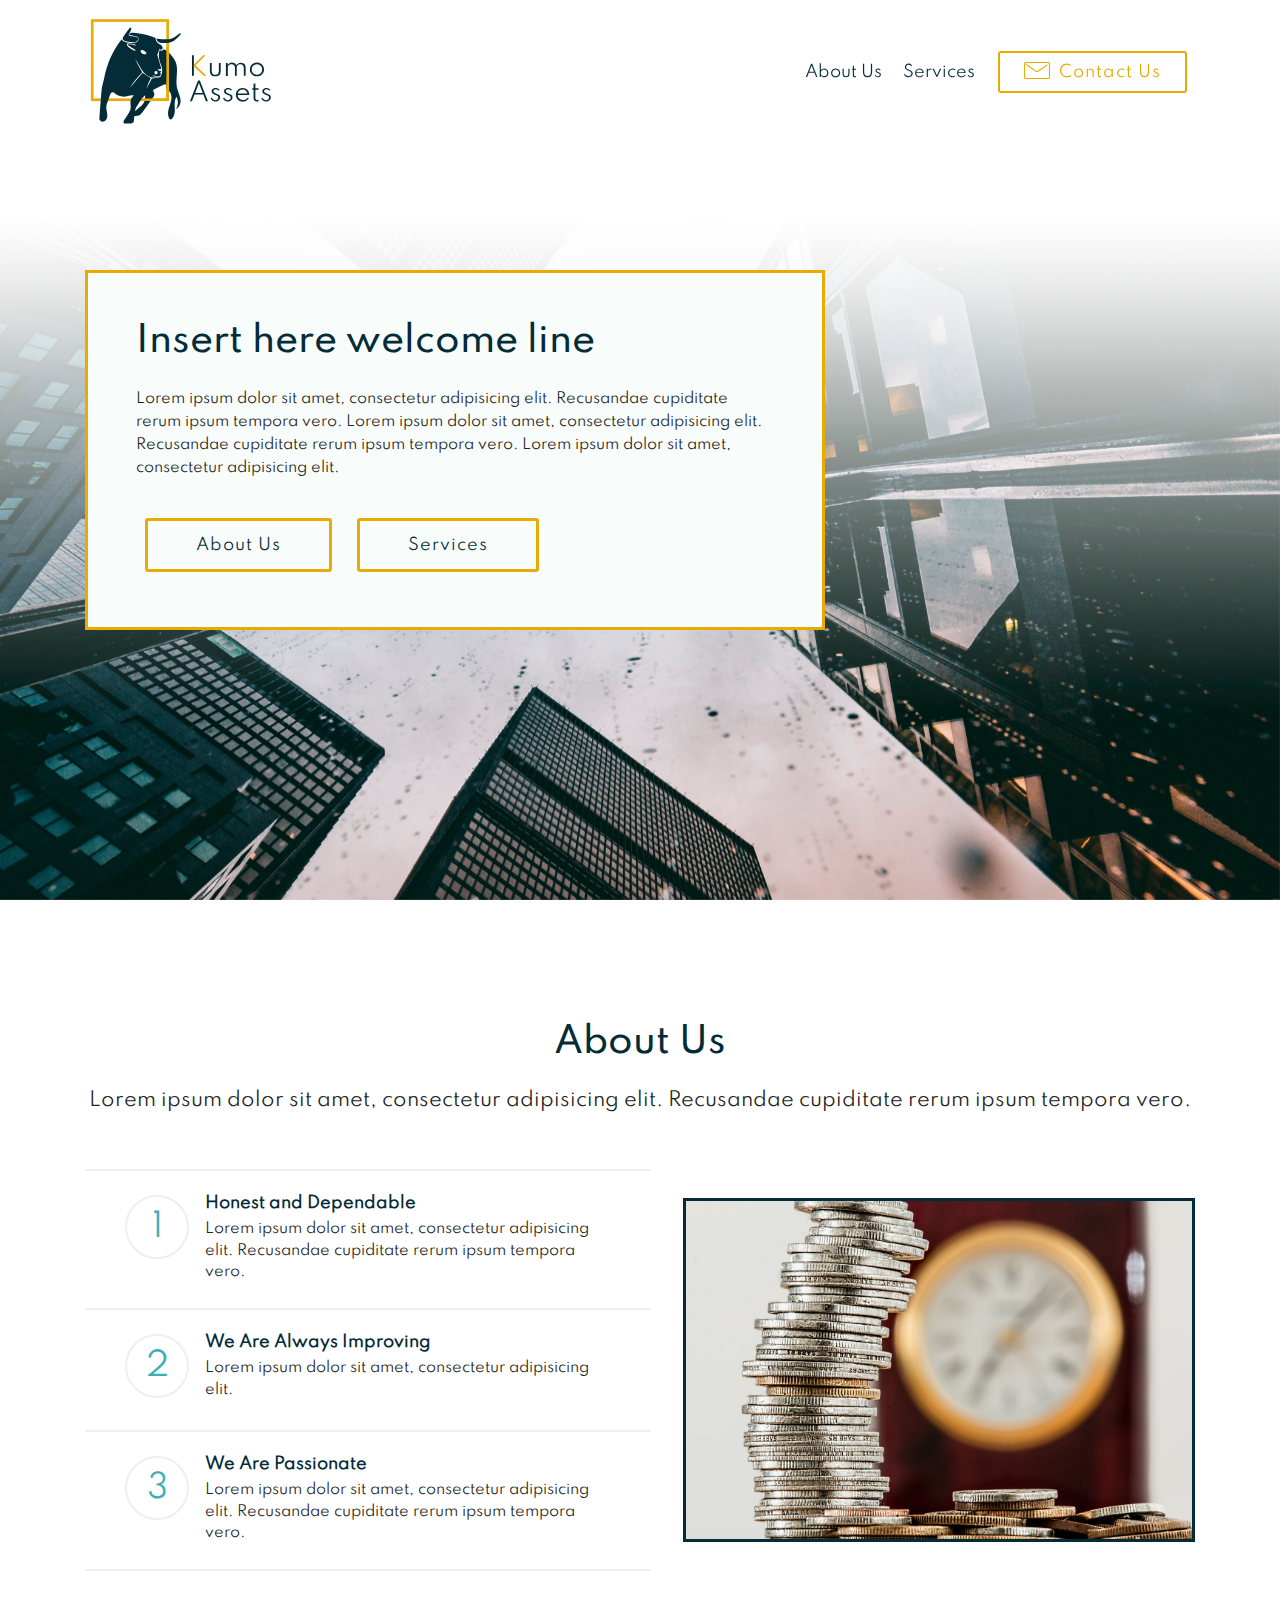
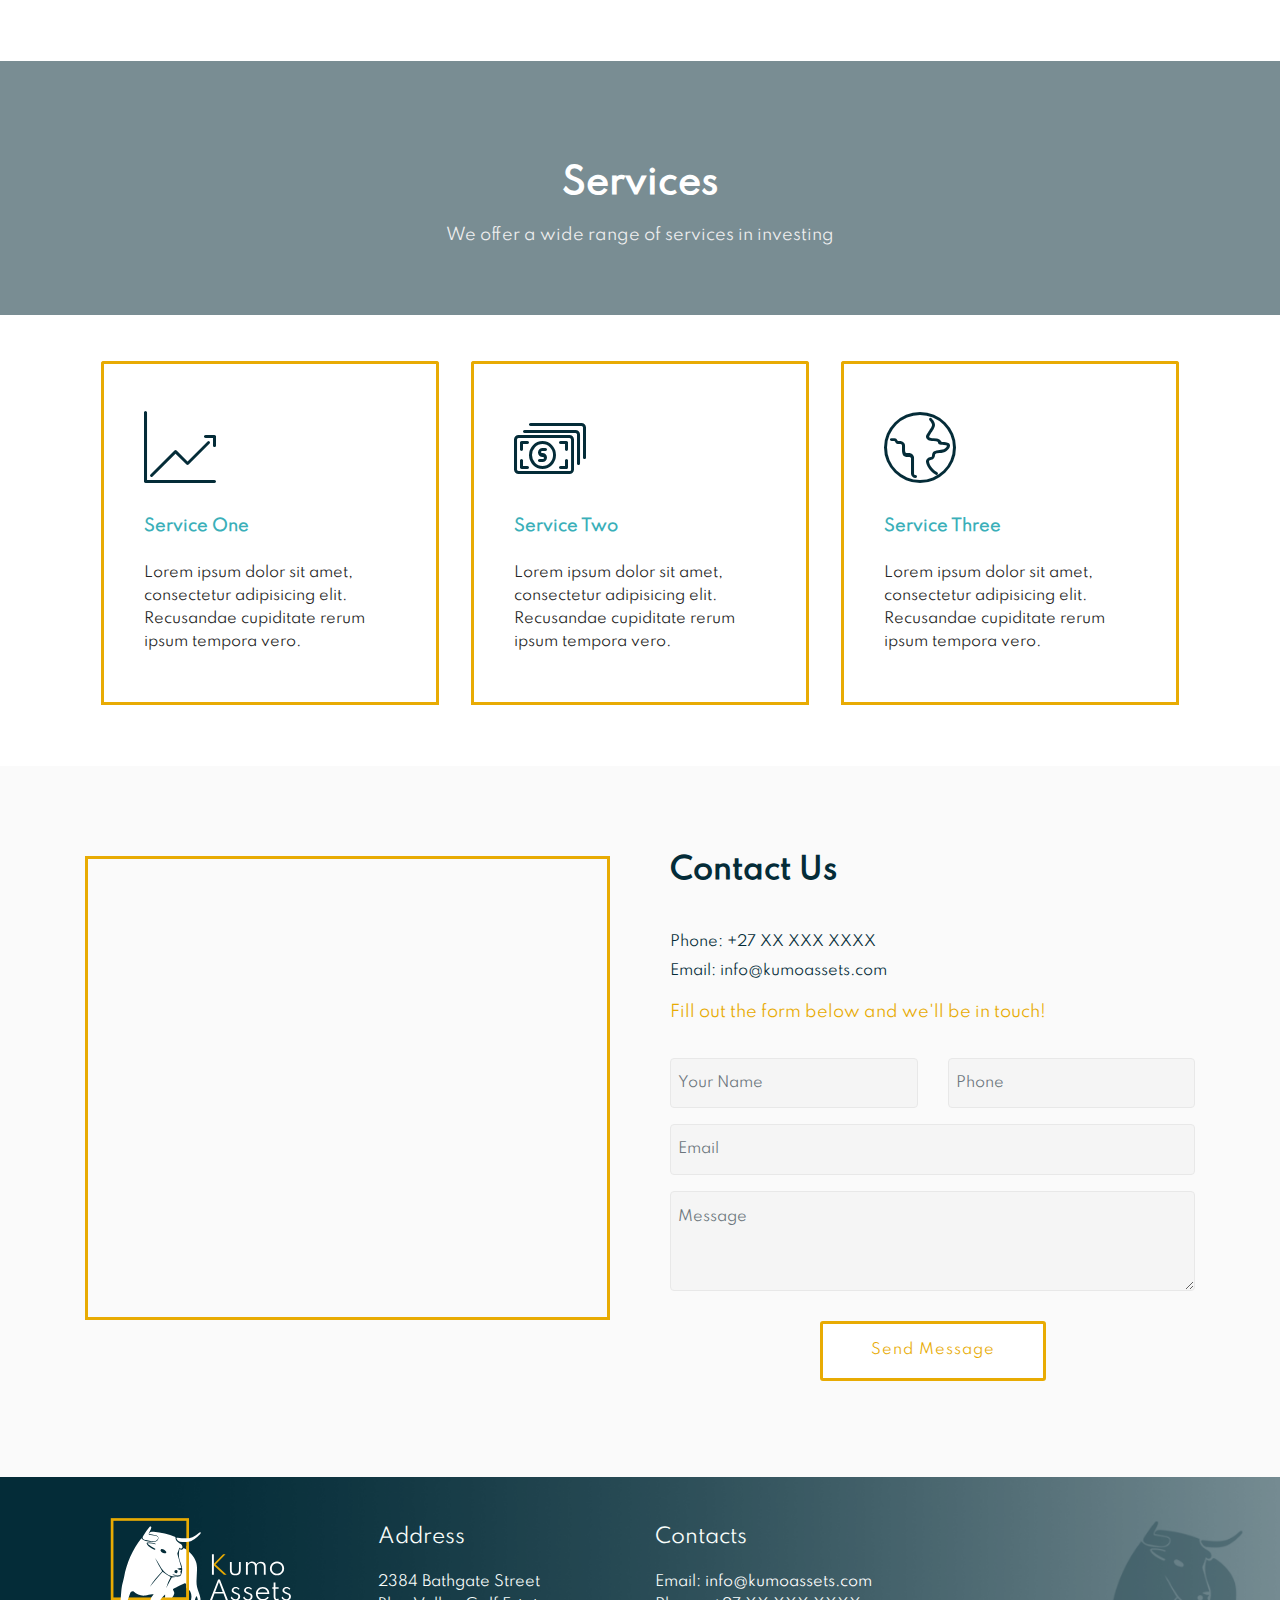
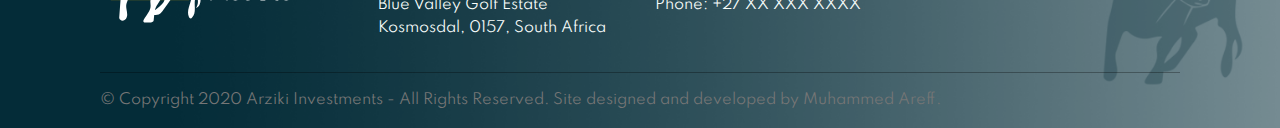
==== index.html @ 7ca24e14 "KUMO ASSETS INITIAL COMMIT" ====
<!DOCTYPE html>
<html  >
<head>
  <!-- Site made with Mobirise Website Builder v4.12.0, https://mobirise.com -->
  <meta charset="UTF-8">
  <meta http-equiv="X-UA-Compatible" content="IE=edge">
  <meta name="generator" content="Mobirise v4.12.0, mobirise.com">
  <meta name="viewport" content="width=device-width, initial-scale=1, minimum-scale=1">
  <link rel="shortcut icon" href="assets/images/shape-8-2.svg" type="image/x-icon">
  <meta name="description" content="Kumo Assets">
  
  <title>Kumo Assets</title>
  <link rel="stylesheet" href="assets/web/assets/mobirise-icons/mobirise-icons.css">
  <link rel="stylesheet" href="assets/bootstrap/css/bootstrap.min.css">
  <link rel="stylesheet" href="assets/bootstrap/css/bootstrap-grid.min.css">
  <link rel="stylesheet" href="assets/bootstrap/css/bootstrap-reboot.min.css">
  <link rel="stylesheet" href="assets/tether/tether.min.css">
  <link rel="stylesheet" href="assets/dropdown/css/style.css">
  <link rel="stylesheet" href="assets/theme/css/style.css">
  <link href="assets/fonts/style.css" rel="stylesheet">
  <link rel="preload" as="style" href="assets/mobirise/css/mbr-additional.css"><link rel="stylesheet" href="assets/mobirise/css/mbr-additional.css" type="text/css">
  
  
  
</head>
<body>
  <section class="menu cid-rOqTnEv275" once="menu" id="menu2-5">

    

    <nav class="navbar navbar-expand beta-menu navbar-dropdown align-items-center navbar-fixed-top navbar-toggleable-sm bg-color transparent">
        <button class="navbar-toggler navbar-toggler-right" type="button" data-toggle="collapse" data-target="#navbarSupportedContent" aria-controls="navbarSupportedContent" aria-expanded="false" aria-label="Toggle navigation">
            <div class="hamburger">
                <span></span>
                <span></span>
                <span></span>
                <span></span>
            </div>
        </button>
        <div class="menu-logo">
            <div class="navbar-brand">
                <span class="navbar-logo">
                    
                        <a href="#top"><img src="assets/images/kumo-assets-logo-01-colour.svg" alt="Mobirise" title="" style="height: 8rem;"></a>
                    
                </span>
                
            </div>
        </div>
        <div class="collapse navbar-collapse" id="navbarSupportedContent">
            <ul class="navbar-nav nav-dropdown" data-app-modern-menu="true"><li class="nav-item">
                    <a class="nav-link link text-primary display-4" href="index.html#counters4-m">
                        About Us</a>
                </li>
                <li class="nav-item">
                    <a class="nav-link link text-primary display-4" href="index.html#content5-9">Services</a>
                </li></ul>
            <div class="navbar-buttons mbr-section-btn"><a class="btn btn-sm btn-secondary-outline display-4" href="index.html#form4-2"><span class="mbri-letter mbr-iconfont mbr-iconfont-btn"></span>
                    
                    Contact Us</a></div>
        </div>
    </nav>
</section>

<section class="engine"><a href="https://mobirise.info/q">free responsive site templates</a></section><section class="header10 cid-rTibePzdWO mbr-fullscreen mbr-parallax-background" id="header10-k">

    

    

    <div class="container">
        <div class="media-container-column mbr-white p-5 align-left col-lg-8 col-md-10">
            <h1 class="mbr-section-title mbr-bold pb-3 mbr-fonts-style display-1"><span style="font-weight: normal;">
                Insert here welcome line</span></h1>
            
            <p class="mbr-text pb-3 mbr-fonts-style display-7">Lorem ipsum dolor sit amet, consectetur adipisicing elit. Recusandae cupiditate rerum ipsum tempora vero.&nbsp;Lorem ipsum dolor sit amet, consectetur adipisicing elit. Recusandae cupiditate rerum ipsum tempora vero.&nbsp;Lorem ipsum dolor sit amet, consectetur adipisicing elit.</p>
            <div class="mbr-section-btn"><a class="btn btn-md btn-primary-outline display-4" href="index.html#counters4-m">About Us</a>
                <a class="btn btn-md btn-primary-outline display-4" href="index.html#content5-9">Services</a></div>
        </div>
    </div>

    
</section>

<section class="counters4 counters cid-rTibHDBAyP" id="counters4-m">

    

    

    <div class="container pt-4 mt-2">
        <h2 class="mbr-section-title pb-3 align-center mbr-fonts-style display-1">About Us</h2>
        <h3 class="mbr-section-subtitle pb-5 align-center mbr-fonts-style display-5">Lorem ipsum dolor sit amet, consectetur adipisicing elit. Recusandae cupiditate rerum ipsum tempora vero.</h3>
        <div class="media-container-row">
            <div class="media-block m-auto" style="width: 49%;">
                <div class="mbr-figure">
                    <img src="assets/images/silver-and-gold-coins-128867.jpg" alt="" title="">
                </div>
            </div>
            <div class="cards-block">
                <div class="cards-container">
                    <div class="card px-3 align-left col-12">
                        <div class="panel-item p-4 d-flex align-items-start">
                            <div class="card-img pr-3">
                                <h3 class="img-text d-flex align-items-center justify-content-center">
                                    1
                                </h3>
                            </div>
                            <div class="card-text">
                                <h4 class="mbr-content-title mbr-bold mbr-fonts-style display-4">Honest and Dependable</h4>
                                <p class="mbr-content-text mbr-fonts-style display-7">
                                    Lorem ipsum dolor sit amet, consectetur adipisicing elit. Recusandae cupiditate rerum ipsum tempora vero.</p>
                            </div>
                        </div>
                    </div>
                    <div class="card px-3 align-left col-12">
                        <div class="panel-item p-4 d-flex align-items-start">
                            <div class="card-img pr-3">
                                <h3 class="img-text d-flex align-items-center justify-content-center">
                                    2
                                </h3>
                            </div>
                            <div class="card-text">
                                <h4 class="mbr-content-title mbr-bold mbr-fonts-style display-4">We Are Always Improving</h4>
                                <p class="mbr-content-text mbr-fonts-style display-7">
                                    Lorem ipsum dolor sit amet, consectetur adipisicing elit.
                                </p>
                            </div>
                        </div>
                    </div>
                    <div class="card px-3 align-left col-12">
                        <div class="panel-item p-4 d-flex align-items-start">
                            <div class="card-img pr-3">
                                <h3 class="img-text d-flex align-items-center justify-content-center">
                                    3
                                </h3>
                            </div>
                            <div class="card-text">
                                <h4 class="mbr-content-title mbr-bold mbr-fonts-style display-4">We Are Passionate</h4>
                                <p class="mbr-content-text mbr-fonts-style display-7">
                                        Lorem ipsum dolor sit amet, consectetur adipisicing elit. Recusandae cupiditate rerum ipsum tempora vero.</p>
                            </div>
                        </div>
                    </div>
                    
                </div>
            </div>
        </div>
    </div>
</section>

<section class="mbr-section content5 cid-rOv7cR1MMG mbr-parallax-background" id="content5-9">

    

    <div class="mbr-overlay" style="opacity: 0.5; background-color: rgb(4, 44, 56);">
    </div>

    <div class="container">
        <div class="media-container-row">
            <div class="title col-12 col-md-8">
                <h2 class="align-center mbr-bold mbr-white pb-3 mbr-fonts-style display-1">Services</h2>
                <h3 class="mbr-section-subtitle align-center mbr-light mbr-white pb-3 mbr-fonts-style display-4">
                    We offer a wide range of services in investing</h3>
                
                
            </div>
        </div>
    </div>
</section>

<section class="features6 cid-rTiiSUMgKD" id="features6-o">
    
    

    
    <div class="container">
        <div class="media-container-row">

            <div class="card p-3 col-12 col-md-6 col-lg-4">
                <div class="card-img pb-3">
                    <span class="mbr-iconfont mbri-growing-chart" style="color: rgb(4, 44, 56); fill: rgb(4, 44, 56);"></span>
                </div>
                <div class="card-box">
                    <h4 class="card-title py-3 mbr-fonts-style display-4"><strong>
                        Service One</strong></h4>
                    <p class="mbr-text mbr-fonts-style display-7">
                       Lorem ipsum dolor sit amet, consectetur adipisicing elit. Recusandae cupiditate rerum ipsum tempora vero.
                    </p>
                </div>
            </div>

            <div class="card p-3 col-12 col-md-6 col-lg-4">
                <div class="card-img pb-3">
                    <span class="mbr-iconfont mbri-cash" style="color: rgb(4, 44, 56); fill: rgb(4, 44, 56);"></span>
                </div>
                <div class="card-box">
                    <h4 class="card-title py-3 mbr-fonts-style display-4"><strong>
                        Service Two</strong></h4>
                    <p class="mbr-text mbr-fonts-style display-7">
                       Lorem ipsum dolor sit amet, consectetur adipisicing elit. Recusandae cupiditate rerum ipsum tempora vero.
                    </p>
                </div>
            </div>

            <div class="card p-3 col-12 col-md-6 col-lg-4">
                <div class="card-img pb-3">
                    <span class="mbr-iconfont mbri-globe" style="color: rgb(4, 44, 56); fill: rgb(4, 44, 56);"></span>
                </div>
                <div class="card-box">
                    <h4 class="card-title py-3 mbr-fonts-style display-4"><strong>
                        Service Three</strong></h4>
                    <p class="mbr-text mbr-fonts-style display-7">
                       Lorem ipsum dolor sit amet, consectetur adipisicing elit. Recusandae cupiditate rerum ipsum tempora vero.
                    </p>
                </div>
            </div>

            

        </div>

    </div>

</section>

<section class="mbr-section form4 cid-rOqS3A3EMZ mbr-parallax-background" id="form4-2">

    

    <div class="mbr-overlay" style="opacity: 0.7; background-color: rgb(255, 255, 255);">
    </div>
    <div class="container">
        <div class="row">
            <div class="col-md-6">
                <div class="google-map"><iframe frameborder="0" style="border:0" src="https://www.google.com/maps/embed?pb=!1m18!1m12!1m3!1d14352.282729243092!2d28.12165022782824!3d-25.932903836947393!2m3!1f0!2f0!3f0!3m2!1i1024!2i768!4f13.1!3m3!1m2!1s0x1e956fee73564f1d%3A0x8fe87be3358a8925!2sBathgate%20St%2C%20Blue%20Valley%20Golf%20Estate%2C%20Centurion%2C%201491!5e0!3m2!1sen!2sza!4v1583176191475!5m2!1sen!2sza" allowfullscreen=""></iframe></div>
            </div>
            <div class="col-md-6">
                <h2 class="pb-3 align-left mbr-fonts-style display-2"><strong>
                    Contact Us</strong></h2>
                <div>
                    <div class="icon-block pb-3 align-left">
                        
                        
                    </div>
                    <div class="icon-contacts pb-3">
                        <h5 class="align-left mbr-fonts-style display-7">Phone: +27 XX XXX XXXX<br><br>Email: <a href="mailto:info@kumoassets.com">info@kumoassets.com</a><br><br></h5>
                        <p class="mbr-text align-left mbr-fonts-style display-4">Fill out the form below and we'll be in touch!</p>
                    </div>
                </div>
                <div data-form-type="formoid">
                    <!---Formbuilder Form--->
                    <form action="https://mobirise.com/" method="POST" class="mbr-form form-with-styler" data-form-title="Mobirise Form"><input type="hidden" name="email" data-form-email="true" value="RBFM/67HDHdTR0vpkRnwKIXp/orEh/hsVFiL9+k2iktImLjxUgULvnxKtB3p0vj5UTHxo/1rFSNtu5pArRyPALRaGkFuZKwyC0FlpdE6pX7RiHGKI8oo6tGM6K+rUUUG">
                        <div class="row">
                            <div hidden="hidden" data-form-alert="" class="alert alert-success col-12">We have received your message and will be in touch soon!</div>
                            <div hidden="hidden" data-form-alert-danger="" class="alert alert-danger col-12">
                            </div>
                        </div>
                        <div class="dragArea row">
                            <div class="col-md-6  form-group" data-for="name">
                                <input type="text" name="name" placeholder="Your Name" data-form-field="Name" required="required" class="form-control input display-7" id="name-form4-2">
                            </div>
                            <div class="col-md-6  form-group" data-for="phone">
                                <input type="text" name="phone" placeholder="Phone" data-form-field="Phone" required="required" class="form-control input display-7" id="phone-form4-2">
                            </div>
                            <div data-for="email" class="col-md-12  form-group">
                                <input type="text" name="email" placeholder="Email" data-form-field="Email" class="form-control input display-7" required="required" id="email-form4-2">
                            </div>
                            <div data-for="message" class="col-md-12  form-group">
                                <textarea name="message" placeholder="Message" data-form-field="Message" class="form-control input display-7" id="message-form4-2"></textarea>
                            </div>
                            <div class="col-md-12 input-group-btn  mt-2 align-center"><button type="submit" class="btn btn-form btn-primary-outline display-7">Send Message</button></div>
                        </div>
                    </form><!---Formbuilder Form--->
                </div>
            </div>
        </div>
    </div>
</section>

<section class="cid-rOqS7PHqJx" id="footer1-3">

    

    <div class="mbr-overlay" style="opacity: 0; background-color: rgb(35, 35, 35);"></div>

    <div class="container">
        <div class="media-container-row content text-white">
            <div class="col-12 col-md-3">
                <div class="media-wrap">
                    <a href="#top">
                        <img src="assets/images/kumo-assets-logo-03-colour-inverted-transparent-background.svg" alt="Mobirise" title="">
                    </a>
                </div>
            </div>
            <div class="col-12 col-md-3 mbr-fonts-style display-7">
                <h5 class="pb-3">
                    <br>Address
                </h5>
                <p class="mbr-text">2384 Bathgate Street&nbsp;<br>Blue Valley Golf Estate<br>Kosmosdal, 0157, South Africa</p>
            </div>
            <div class="col-12 col-md-4 mbr-fonts-style display-7">
                <h5 class="pb-3">
                    <br>Contacts
                </h5>
                <p class="mbr-text">
                    Email: <a href="mailto:info@kumoassets.com" class="text-white">info@kumoassets.com</a><br>Phone: +27 XX XXX XXXX<br><br></p>
            </div>
          
          	<!-- EMPTY COLS -->
          	<div class="col-12 col-md-2 mbr-fonts-style display-7">

            </div>
          	<!-- EMPTY COLS -->
          
        </div>
        <div class="footer-lower">
            <div class="media-container-row">
                <div class="col-sm-12">
                    <hr>
                </div>
            </div>
            <div class="media-container-row mbr-white">
                <!--- <div class="row justify-content-md-start copyright"> -->
              <div class="col-sm-12 copyright">
                    <p class="mbr-text mbr-fonts-style display-7">
                        © Copyright 2020 Arziki Investments - All Rights Reserved. Site designed and developed by Muhammed Areff.</p>
                </div>
            </div>
        </div>
    </div>
</section>


  <script src="assets/web/assets/jquery/jquery.min.js"></script>
  <script src="assets/popper/popper.min.js"></script>
  <script src="assets/bootstrap/js/bootstrap.min.js"></script>
  <script src="assets/parallax/jarallax.min.js"></script>
  <script src="assets/smoothscroll/smooth-scroll.js"></script>
  <script src="assets/tether/tether.min.js"></script>
  <script src="assets/dropdown/js/nav-dropdown.js"></script>
  <script src="assets/dropdown/js/navbar-dropdown.js"></script>
  <script src="assets/touchswipe/jquery.touch-swipe.min.js"></script>
  <script src="assets/viewportchecker/jquery.viewportchecker.js"></script>
  <script src="assets/theme/js/script.js"></script>
  <script src="assets/formoid/formoid.min.js"></script>
  
  
 <div id="scrollToTop" class="scrollToTop mbr-arrow-up"><a style="text-align: center;"><i class="mbr-arrow-up-icon mbr-arrow-up-icon-cm cm-icon cm-icon-smallarrow-up"></i></a></div>
  </body>
</html>
---- assets/web/assets/mobirise-icons/mobirise-icons.css ----
@font-face {
  font-family: 'MobiriseIcons';
  src:  url('mobirise-icons.eot?spat4u');
  src:  url('mobirise-icons.eot?spat4u#iefix') format('embedded-opentype'),
    url('mobirise-icons.ttf?spat4u') format('truetype'),
    url('mobirise-icons.woff?spat4u') format('woff'),
    url('mobirise-icons.svg?spat4u#MobiriseIcons') format('svg');
  font-weight: normal;
  font-style: normal;
  font-display: swap;
}

[class^="mbri-"], [class*=" mbri-"] {
  /* use !important to prevent issues with browser extensions that change fonts */
  font-family: MobiriseIcons !important;
  speak: none;
  font-style: normal;
  font-weight: normal;
  font-variant: normal;
  text-transform: none;
  line-height: 1;

  /* Better Font Rendering =========== */
  -webkit-font-smoothing: antialiased;
  -moz-osx-font-smoothing: grayscale;
}

.mbri-add-submenu:before {
  content: "\e900";
}
.mbri-alert:before {
  content: "\e901";
}
.mbri-align-center:before {
  content: "\e902";
}
.mbri-align-justify:before {
  content: "\e903";
}
.mbri-align-left:before {
  content: "\e904";
}
.mbri-align-right:before {
  content: "\e905";
}
.mbri-android:before {
  content: "\e906";
}
.mbri-apple:before {
  content: "\e907";
}
.mbri-arrow-down:before {
  content: "\e908";
}
.mbri-arrow-next:before {
  content: "\e909";
}
.mbri-arrow-prev:before {
  content: "\e90a";
}
.mbri-arrow-up:before {
  content: "\e90b";
}
.mbri-bold:before {
  content: "\e90c";
}
.mbri-bookmark:before {
  content: "\e90d";
}
.mbri-bootstrap:before {
  content: "\e90e";
}
.mbri-briefcase:before {
  content: "\e90f";
}
.mbri-browse:before {
  content: "\e910";
}
.mbri-bulleted-list:before {
  content: "\e911";
}
.mbri-calendar:before {
  content: "\e912";
}
.mbri-camera:before {
  content: "\e913";
}
.mbri-cart-add:before {
  content: "\e914";
}
.mbri-cart-full:before {
  content: "\e915";
}
.mbri-cash:before {
  content: "\e916";
}
.mbri-change-style:before {
  content: "\e917";
}
.mbri-chat:before {
  content: "\e918";
}
.mbri-clock:before {
  content: "\e919";
}
.mbri-close:before {
  content: "\e91a";
}
.mbri-cloud:before {
  content: "\e91b";
}
.mbri-code:before {
  content: "\e91c";
}
.mbri-contact-form:before {
  content: "\e91d";
}
.mbri-credit-card:before {
  content: "\e91e";
}
.mbri-cursor-click:before {
  content: "\e91f";
}
.mbri-cust-feedback:before {
  content: "\e920";
}
.mbri-database:before {
  content: "\e921";
}
.mbri-delivery:before {
  content: "\e922";
}
.mbri-desktop:before {
  content: "\e923";
}
.mbri-devices:before {
  content: "\e924";
}
.mbri-down:before {
  content: "\e925";
}
.mbri-download:before {
  content: "\e989";
}
.mbri-drag-n-drop:before {
  content: "\e927";
}
.mbri-drag-n-drop2:before {
  content: "\e928";
}
.mbri-edit:before {
  content: "\e929";
}
.mbri-edit2:before {
  content: "\e92a";
}
.mbri-error:before {
  content: "\e92b";
}
.mbri-extension:before {
  content: "\e92c";
}
.mbri-features:before {
  content: "\e92d";
}
.mbri-file:before {
  content: "\e92e";
}
.mbri-flag:before {
  content: "\e92f";
}
.mbri-folder:before {
  content: "\e930";
}
.mbri-gift:before {
  content: "\e931";
}
.mbri-github:before {
  content: "\e932";
}
.mbri-globe:before {
  content: "\e933";
}
.mbri-globe-2:before {
  content: "\e934";
}
.mbri-growing-chart:before {
  content: "\e935";
}
.mbri-hearth:before {
  content: "\e936";
}
.mbri-help:before {
  content: "\e937";
}
.mbri-home:before {
  content: "\e938";
}
.mbri-hot-cup:before {
  content: "\e939";
}
.mbri-idea:before {
  content: "\e93a";
}
.mbri-image-gallery:before {
  content: "\e93b";
}
.mbri-image-slider:before {
  content: "\e93c";
}
.mbri-info:before {
  content: "\e93d";
}
.mbri-italic:before {
  content: "\e93e";
}
.mbri-key:before {
  content: "\e93f";
}
.mbri-laptop:before {
  content: "\e940";
}
.mbri-layers:before {
  content: "\e941";
}
.mbri-left-right:before {
  content: "\e942";
}
.mbri-left:before {
  content: "\e943";
}
.mbri-letter:before {
  content: "\e944";
}
.mbri-like:before {
  content: "\e945";
}
.mbri-link:before {
  content: "\e946";
}
.mbri-lock:before {
  content: "\e947";
}
.mbri-login:before {
  content: "\e948";
}
.mbri-logout:before {
  content: "\e949";
}
.mbri-magic-stick:before {
  content: "\e94a";
}
.mbri-map-pin:before {
  content: "\e94b";
}
.mbri-menu:before {
  content: "\e94c";
}
.mbri-mobile:before {
  content: "\e94d";
}
.mbri-mobile2:before {
  content: "\e94e";
}
.mbri-mobirise:before {
  content: "\e94f";
}
.mbri-more-horizontal:before {
  content: "\e950";
}
.mbri-more-vertical:before {
  content: "\e951";
}
.mbri-music:before {
  content: "\e952";
}
.mbri-new-file:before {
  content: "\e953";
}
.mbri-numbered-list:before {
  content: "\e954";
}
.mbri-opened-folder:before {
  content: "\e955";
}
.mbri-pages:before {
  content: "\e956";
}
.mbri-paper-plane:before {
  content: "\e957";
}
.mbri-paperclip:before {
  content: "\e958";
}
.mbri-photo:before {
  content: "\e959";
}
.mbri-photos:before {
  content: "\e95a";
}
.mbri-pin:before {
  content: "\e95b";
}
.mbri-play:before {
  content: "\e95c";
}
.mbri-plus:before {
  content: "\e95d";
}
.mbri-preview:before {
  content: "\e95e";
}
.mbri-print:before {
  content: "\e95f";
}
.mbri-protect:before {
  content: "\e960";
}
.mbri-question:before {
  content: "\e961";
}
.mbri-quote-left:before {
  content: "\e962";
}
.mbri-quote-right:before {
  content: "\e963";
}
.mbri-refresh:before {
  content: "\e964";
}
.mbri-responsive:before {
  content: "\e965";
}
.mbri-right:before {
  content: "\e966";
}
.mbri-rocket:before {
  content: "\e967";
}
.mbri-sad-face:before {
  content: "\e968";
}
.mbri-sale:before {
  content: "\e969";
}
.mbri-save:before {
  content: "\e96a";
}
.mbri-search:before {
  content: "\e96b";
}
.mbri-setting:before {
  content: "\e96c";
}
.mbri-setting2:before {
  content: "\e96d";
}
.mbri-setting3:before {
  content: "\e96e";
}
.mbri-share:before {
  content: "\e96f";
}
.mbri-shopping-bag:before {
  content: "\e970";
}
.mbri-shopping-basket:before {
  content: "\e971";
}
.mbri-shopping-cart:before {
  content: "\e972";
}
.mbri-sites:before {
  content: "\e973";
}
.mbri-smile-face:before {
  content: "\e974";
}
.mbri-speed:before {
  content: "\e975";
}
.mbri-star:before {
  content: "\e976";
}
.mbri-success:before {
  content: "\e977";
}
.mbri-sun:before {
  content: "\e978";
}
.mbri-sun2:before {
  content: "\e979";
}
.mbri-tablet:before {
  content: "\e97a";
}
.mbri-tablet-vertical:before {
  content: "\e97b";
}
.mbri-target:before {
  content: "\e97c";
}
.mbri-timer:before {
  content: "\e97d";
}
.mbri-to-ftp:before {
  content: "\e97e";
}
.mbri-to-local-drive:before {
  content: "\e97f";
}
.mbri-touch-swipe:before {
  content: "\e980";
}
.mbri-touch:before {
  content: "\e981";
}
.mbri-trash:before {
  content: "\e982";
}
.mbri-underline:before {
  content: "\e983";
}
.mbri-unlink:before {
  content: "\e984";
}
.mbri-unlock:before {
  content: "\e985";
}
.mbri-up-down:before {
  content: "\e986";
}
.mbri-up:before {
  content: "\e987";
}
.mbri-update:before {
  content: "\e988";
}
.mbri-upload:before {
 content: "\e926"; 
}
.mbri-user:before {
  content: "\e98a";
}
.mbri-user2:before {
  content: "\e98b";
}
.mbri-users:before {
  content: "\e98c";
}
.mbri-video:before {
  content: "\e98d";
}
.mbri-video-play:before {
  content: "\e98e";
}
.mbri-watch:before {
  content: "\e98f";
}
.mbri-website-theme:before {
  content: "\e990";
}
.mbri-wifi:before {
  content: "\e991";
}
.mbri-windows:before {
  content: "\e992";
}
.mbri-zoom-out:before {
  content: "\e993";
}
.mbri-redo:before {
  content: "\e994";
}
.mbri-undo:before {
  content: "\e995";
}
---- assets/dropdown/css/style.css ----
.navbar-dropdown {
  left: 0;
  padding: 0;
  position: absolute;
  right: 0;
  top: 0;
  transition: all 0.45s ease;
  z-index: 1030;
  background: #282828; }
  .navbar-dropdown .navbar-logo {
    margin-right: 0.8rem;
    transition: margin 0.3s ease-in-out;
    vertical-align: middle; }
    .navbar-dropdown .navbar-logo img {
      height: 3.125rem;
      transition: all 0.3s ease-in-out; }
    .navbar-dropdown .navbar-logo.mbr-iconfont {
      font-size: 3.125rem;
      line-height: 3.125rem; }
  .navbar-dropdown .navbar-caption {
    font-weight: 700;
    white-space: normal;
    vertical-align: -4px;
    line-height: 3.125rem !important; }
    .navbar-dropdown .navbar-caption, .navbar-dropdown .navbar-caption:hover {
      color: inherit;
      text-decoration: none; }
  .navbar-dropdown .mbr-iconfont + .navbar-caption {
    vertical-align: -1px; }
  .navbar-dropdown.navbar-fixed-top {
    position: fixed; }
  .navbar-dropdown .navbar-brand span {
    vertical-align: -4px; }
  .navbar-dropdown.bg-color.transparent {
    background: none; }
  .navbar-dropdown.navbar-short .navbar-brand {
    padding: 0.625rem 0; }
    .navbar-dropdown.navbar-short .navbar-brand span {
      vertical-align: -1px; }
  .navbar-dropdown.navbar-short .navbar-caption {
    line-height: 2.375rem !important;
    vertical-align: -2px; }
  .navbar-dropdown.navbar-short .navbar-logo {
    margin-right: 0.5rem; }
    .navbar-dropdown.navbar-short .navbar-logo img {
      height: 2.375rem; }
    .navbar-dropdown.navbar-short .navbar-logo.mbr-iconfont {
      font-size: 2.375rem;
      line-height: 2.375rem; }
  .navbar-dropdown.navbar-short .mbr-table-cell {
    height: 3.625rem; }
  .navbar-dropdown .navbar-close {
    left: 0.6875rem;
    position: fixed;
    top: 0.75rem;
    z-index: 1000; }
  .navbar-dropdown .hamburger-icon {
    content: "";
    display: inline-block;
    vertical-align: middle;
    width: 16px;
    -webkit-box-shadow: 0 -6px 0 1px #282828,0 0 0 1px #282828,0 6px 0 1px #282828;
    -moz-box-shadow: 0 -6px 0 1px #282828,0 0 0 1px #282828,0 6px 0 1px #282828;
    box-shadow: 0 -6px 0 1px #282828,0 0 0 1px #282828,0 6px 0 1px #282828; }

.dropdown-menu .dropdown-toggle[data-toggle="dropdown-submenu"]::after {
  border-bottom: 0.35em solid transparent;
  border-left: 0.35em solid;
  border-right: 0;
  border-top: 0.35em solid transparent;
  margin-left: 0.3rem; }

.dropdown-menu .dropdown-item:focus {
  outline: 0; }

.nav-dropdown {
  font-size: 0.75rem;
  font-weight: 500;
  height: auto !important; }
  .nav-dropdown .nav-btn {
    padding-left: 1rem; }
  .nav-dropdown .link {
    margin: .667em 1.667em;
    font-weight: 500;
    padding: 0;
    transition: color .2s ease-in-out; }
    .nav-dropdown .link.dropdown-toggle {
      margin-right: 2.583em; }
      .nav-dropdown .link.dropdown-toggle::after {
        margin-left: .25rem;
        border-top: 0.35em solid;
        border-right: 0.35em solid transparent;
        border-left: 0.35em solid transparent;
        border-bottom: 0; }
      .nav-dropdown .link.dropdown-toggle[aria-expanded="true"] {
        margin: 0;
        padding: 0.667em 3.263em  0.667em 1.667em; }
  .nav-dropdown .link::after,
  .nav-dropdown .dropdown-item::after {
    color: inherit; }
  .nav-dropdown .btn {
    font-size: 0.75rem;
    font-weight: 700;
    letter-spacing: 0;
    margin-bottom: 0;
    padding-left: 1.25rem;
    padding-right: 1.25rem; }
  .nav-dropdown .dropdown-menu {
    border-radius: 0;
    border: 0;
    left: 0;
    margin: 0;
    padding-bottom: 1.25rem;
    padding-top: 1.25rem;
    position: relative; }
  .nav-dropdown .dropdown-submenu {
    margin-left: 0.125rem;
    top: 0; }
  .nav-dropdown .dropdown-item {
    font-weight: 500;
    line-height: 2;
    padding: 0.3846em 4.615em 0.3846em 1.5385em;
    position: relative;
    transition: color .2s ease-in-out, background-color .2s ease-in-out; }
    .nav-dropdown .dropdown-item::after {
      margin-top: -0.3077em;
      position: absolute;
      right: 1.1538em;
      top: 50%; }
    .nav-dropdown .dropdown-item:focus, .nav-dropdown .dropdown-item:hover {
      background: none; }

@media (max-width: 767px) {
  .nav-dropdown.navbar-toggleable-sm {
    bottom: 0;
    display: none;
    left: 0;
    overflow-x: hidden;
    position: fixed;
    top: 0;
    transform: translateX(-100%);
    -ms-transform: translateX(-100%);
    -webkit-transform: translateX(-100%);
    width: 18.75rem;
    z-index: 999; } }
.nav-dropdown.navbar-toggleable-xl {
  bottom: 0;
  display: none;
  left: 0;
  overflow-x: hidden;
  position: fixed;
  top: 0;
  transform: translateX(-100%);
  -ms-transform: translateX(-100%);
  -webkit-transform: translateX(-100%);
  width: 18.75rem;
  z-index: 999; }

.nav-dropdown-sm {
  display: block !important;
  overflow-x: hidden;
  overflow: auto;
  padding-top: 3.875rem; }
  .nav-dropdown-sm::after {
    content: "";
    display: block;
    height: 3rem;
    width: 100%; }
  .nav-dropdown-sm.collapse.in ~ .navbar-close {
    display: block !important; }
  .nav-dropdown-sm.collapsing, .nav-dropdown-sm.collapse.in {
    transform: translateX(0);
    -ms-transform: translateX(0);
    -webkit-transform: translateX(0);
    transition: all 0.25s ease-out;
    -webkit-transition: all 0.25s ease-out;
    background: #282828; }
  .nav-dropdown-sm.collapsing[aria-expanded="false"] {
    transform: translateX(-100%);
    -ms-transform: translateX(-100%);
    -webkit-transform: translateX(-100%); }
  .nav-dropdown-sm .nav-item {
    display: block;
    margin-left: 0 !important;
    padding-left: 0; }
  .nav-dropdown-sm .link,
  .nav-dropdown-sm .dropdown-item {
    border-top: 1px dotted rgba(255, 255, 255, 0.1);
    font-size: 0.8125rem;
    line-height: 1.6;
    margin: 0 !important;
    padding: 0.875rem 2.4rem 0.875rem 1.5625rem !important;
    position: relative;
    white-space: normal; }
    .nav-dropdown-sm .link:focus, .nav-dropdown-sm .link:hover,
    .nav-dropdown-sm .dropdown-item:focus,
    .nav-dropdown-sm .dropdown-item:hover {
      background: rgba(0, 0, 0, 0.2) !important;
      color: #c0a375; }
  .nav-dropdown-sm .nav-btn {
    position: relative;
    padding: 1.5625rem 1.5625rem 0 1.5625rem; }
    .nav-dropdown-sm .nav-btn::before {
      border-top: 1px dotted rgba(255, 255, 255, 0.1);
      content: "";
      left: 0;
      position: absolute;
      top: 0;
      width: 100%; }
    .nav-dropdown-sm .nav-btn + .nav-btn {
      padding-top: 0.625rem; }
      .nav-dropdown-sm .nav-btn + .nav-btn::before {
        display: none; }
  .nav-dropdown-sm .btn {
    padding: 0.625rem 0; }
  .nav-dropdown-sm .dropdown-toggle[data-toggle="dropdown-submenu"]::after {
    margin-left: .25rem;
    border-top: 0.35em solid;
    border-right: 0.35em solid transparent;
    border-left: 0.35em solid transparent;
    border-bottom: 0; }
  .nav-dropdown-sm .dropdown-toggle[data-toggle="dropdown-submenu"][aria-expanded="true"]::after {
    border-top: 0;
    border-right: 0.35em solid transparent;
    border-left: 0.35em solid transparent;
    border-bottom: 0.35em solid; }
  .nav-dropdown-sm .dropdown-menu {
    margin: 0;
    padding: 0;
    position: relative;
    top: 0;
    left: 0;
    width: 100%;
    border: 0;
    float: none;
    border-radius: 0;
    background: none; }
  .nav-dropdown-sm .dropdown-submenu {
    left: 100%;
    margin-left: 0.125rem;
    margin-top: -1.25rem;
    top: 0; }

.navbar-toggleable-sm .nav-dropdown .dropdown-menu {
  position: absolute; }

.navbar-toggleable-sm .nav-dropdown .dropdown-submenu {
  left: 100%;
  margin-left: 0.125rem;
  margin-top: -1.25rem;
  top: 0; }

.navbar-toggleable-sm.opened .nav-dropdown .dropdown-menu {
  position: relative; }

.navbar-toggleable-sm.opened .nav-dropdown .dropdown-submenu {
  left: 0;
  margin-left: 00rem;
  margin-top: 0rem;
  top: 0; }

.is-builder .nav-dropdown.collapsing {
  transition: none !important; }

/*# sourceMappingURL=style.css.map */
---- assets/theme/css/style.css ----
/*!
 * Mobirise v4 theme (https://mobirise.com/)
 * Copyright 2017 Mobirise
 */
section {
  background-color: #eeeeee; }

body {
  font-style: normal;
  line-height: 1.5; }

section,
.container,
.container-fluid {
  position: relative;
  word-wrap: break-word; }

a.mbr-iconfont:hover {
  text-decoration: none; }

.article .lead p,
.article .lead ul,
.article .lead ol,
.article .lead pre,
.article .lead blockquote {
  margin-bottom: 0; }

ul,
ol,
pre,
blockquote {
  margin-bottom: 2.3125rem; }

pre {
  background: #f4f4f4;
  padding: 10px 24px;
  white-space: pre-wrap; }

.inactive {
  -webkit-user-select: none;
  -moz-user-select: none;
  -ms-user-select: none;
  user-select: none;
  pointer-events: none;
  -webkit-user-drag: none;
  user-drag: none; }

.mbr-section__comments .row {
  justify-content: center;
  -webkit-justify-content: center; }

a {
  font-style: normal;
  font-weight: 400;
  cursor: pointer; }
  a, a:hover {
    text-decoration: none; }

figure {
  margin-bottom: 0; }

body {
  color: #232323; }

h1,
h2,
h3,
h4,
h5,
h6,
.h1,
.h2,
.h3,
.h4,
.h5,
.h6,
.display-1,
.display-2,
.display-3,
.display-4 {
  line-height: 1;
  word-break: break-word;
  word-wrap: break-word; }

.mbr-section-title {
  font-style: normal;
  line-height: 1.2; }

.mbr-section-subtitle {
  line-height: 1.3; }

.mbr-text {
  font-style: normal;
  line-height: 1.6; }

b,
strong {
  font-weight: bold; }

blockquote {
  padding: 10px 0 10px 20px;
  position: relative;
  border-left: 2px solid;
  border-color: #ff3366; }

input:-webkit-autofill, input:-webkit-autofill:hover, input:-webkit-autofill:focus, input:-webkit-autofill:active {
  transition-delay: 9999s;
  transition-property: background-color, color; }

textarea[type='hidden'] {
  display: none; }

body {
  position: relative; }

section {
  background-position: 50% 50%;
  background-repeat: no-repeat;
  background-size: cover; }
  section .mbr-background-video,
  section .mbr-background-video-preview {
    position: absolute;
    bottom: 0;
    left: 0;
    right: 0;
    top: 0; }

.hidden {
  visibility: hidden; }

.mbr-z-index20 {
  z-index: 20; }

/*! Base colors */
.mbr-white {
  color: #ffffff; }

.mbr-black {
  color: #000000; }

.mbr-bg-white {
  background-color: #ffffff; }

.mbr-bg-black {
  background-color: #000000; }

/*! Text-aligns */
.align-left {
  text-align: left; }

.align-center {
  text-align: center; }

.align-right {
  text-align: right; }

@media (max-width: 767px) {
  .align-left,
  .align-center,
  .align-right,
  .mbr-section-btn,
  .mbr-section-title {
    text-align: center; } }
/*! Font-weight  */
.mbr-light {
  font-weight: 300; }

.mbr-regular {
  font-weight: 400; }

.mbr-semibold {
  font-weight: 500; }

.mbr-bold {
  font-weight: 700; }

/*! Media  */
.media-size-item {
  -webkit-flex: 1 1 auto;
  -moz-flex: 1 1 auto;
  -ms-flex: 1 1 auto;
  -o-flex: 1 1 auto;
  flex: 1 1 auto; }

.media-content {
  -webkit-flex-basis: 100%;
  flex-basis: 100%; }

.media-container-row {
  display: -ms-flexbox;
  display: -webkit-flex;
  display: flex;
  -webkit-flex-direction: row;
  -ms-flex-direction: row;
  flex-direction: row;
  -webkit-flex-wrap: wrap;
  -ms-flex-wrap: wrap;
  flex-wrap: wrap;
  -webkit-justify-content: center;
  -ms-flex-pack: center;
  justify-content: center;
  -webkit-align-content: center;
  -ms-flex-line-pack: center;
  align-content: center;
  -webkit-align-items: start;
  -ms-flex-align: start;
  align-items: start; }
  .media-container-row .media-size-item {
    width: 400px; }

.media-container-column {
  display: -ms-flexbox;
  display: -webkit-flex;
  display: flex;
  -webkit-flex-direction: column;
  -ms-flex-direction: column;
  flex-direction: column;
  -webkit-flex-wrap: wrap;
  -ms-flex-wrap: wrap;
  flex-wrap: wrap;
  -webkit-justify-content: center;
  -ms-flex-pack: center;
  justify-content: center;
  -webkit-align-content: center;
  -ms-flex-line-pack: center;
  align-content: center;
  -webkit-align-items: stretch;
  -ms-flex-align: stretch;
  align-items: stretch; }
  .media-container-column > * {
    width: 100%; }

@media (min-width: 992px) {
  .media-container-row {
    -webkit-flex-wrap: nowrap;
    -ms-flex-wrap: nowrap;
    flex-wrap: nowrap; } }
figure {
  overflow: hidden; }

figure[mbr-media-size] {
  transition: width 0.1s; }

.mbr-figure img,
.mbr-figure iframe {
  display: block;
  width: 100%; }

.card {
  background-color: transparent;
  border: none; }

.card-box {
  width: 100%; }

.card-img {
  text-align: center;
  flex-shrink: 0;
  -webkit-flex-shrink: 0; }

.media {
  max-width: 100%;
  margin: 0 auto; }

.mbr-figure {
  -ms-flex-item-align: center;
  -ms-grid-row-align: center;
  -webkit-align-self: center;
  align-self: center; }

.media-container > div {
  max-width: 100%; }

.mbr-figure img,
.card-img img {
  width: 100%; }

@media (max-width: 991px) {
  .media-size-item {
    width: auto !important; }

  .media {
    width: auto; }

  .mbr-figure {
    width: 100% !important; } }
/*! Buttons */
.btn {
  font-weight: 500;
  border-width: 2px;
  font-style: normal;
  letter-spacing: 1px;
  margin: .4rem .8rem;
  white-space: normal;
  -webkit-transition: all .3s ease-in-out;
  -moz-transition: all .3s ease-in-out;
  transition: all .3s ease-in-out;
  display: inline-flex;
  align-items: center;
  justify-content: center;
  word-break: break-word;
  -webkit-align-items: center;
  -webkit-justify-content: center;
  display: -webkit-inline-flex; }

.btn-sm {
  font-weight: 500;
  letter-spacing: 1px;
  -webkit-transition: all .3s ease-in-out;
  -moz-transition: all .3s ease-in-out;
  transition: all .3s ease-in-out; }

.btn-md {
  font-weight: 500;
  letter-spacing: 1px;
  margin: .4rem .8rem !important;
  -webkit-transition: all .3s ease-in-out;
  -moz-transition: all .3s ease-in-out;
  transition: all .3s ease-in-out; }

.btn-lg {
  font-weight: 500;
  letter-spacing: 1px;
  margin: .4rem .8rem !important;
  -webkit-transition: all .3s ease-in-out;
  -moz-transition: all .3s ease-in-out;
  transition: all .3s ease-in-out; }

.mbr-section-btn {
  margin-left: -0.25rem;
  margin-right: -0.25rem;
  font-size: 0; }

nav .mbr-section-btn {
  margin-left: 0rem;
  margin-right: 0rem; }

.btn-form {
  border-radius: 0; }
  .btn-form:hover {
    cursor: pointer; }

/*! Btn icon margin */
.btn .mbr-iconfont,
.btn.btn-sm .mbr-iconfont {
  cursor: pointer;
  margin-right: 0.5rem; }

.btn.btn-md .mbr-iconfont,
.btn.btn-md .mbr-iconfont {
  margin-right: 0.8rem; }

.mbr-regular {
  font-weight: 400; }

.mbr-semibold {
  font-weight: 500; }

.mbr-bold {
  font-weight: 700; }

[type='submit'] {
  -webkit-appearance: none; }

/*! Full-screen */
.mbr-fullscreen .mbr-overlay {
  min-height: 100vh; }

.mbr-fullscreen {
  display: flex;
  display: -webkit-flex;
  display: -moz-flex;
  display: -ms-flex;
  display: -o-flex;
  align-items: center;
  -webkit-align-items: center;
  min-height: 100vh;
  padding-top: 3rem;
  padding-bottom: 3rem; }

/*! Map */
.map {
  height: 25rem;
  position: relative; }
  .map iframe {
    width: 100%;
    height: 100%; }

.mbr-overlay {
  background-color: #000;
  bottom: 0;
  left: 0;
  opacity: .5;
  position: absolute;
  right: 0;
  top: 0;
  z-index: 0;
  pointer-events: none; }

/* Form */
blockquote {
  font-style: italic;
  padding: 10px 0 10px 20px;
  font-size: 1.09rem;
  position: relative;
  border-width: 3px; }

.form-control {
  background-color: #f5f5f5;
  box-shadow: none;
  color: #565656;
  line-height: 1.43;
  min-height: 3.5em;
  padding: 1.07em .5em; }
  .form-control, .form-control:focus {
    border: 1px solid #e8e8e8; }
  .form-active .form-control:invalid {
    border-color: red; }

.form-control-label {
  position: relative;
  cursor: pointer;
  margin-bottom: .357em;
  padding: 0; }

.alert {
  color: #ffffff;
  border-radius: 0;
  border: 0;
  font-size: .875rem;
  line-height: 1.5;
  margin-bottom: 1.875rem;
  padding: 1.25rem;
  position: relative; }
  .alert.alert-form::after {
    background-color: inherit;
    bottom: -7px;
    content: "";
    display: block;
    height: 14px;
    left: 50%;
    margin-left: -7px;
    position: absolute;
    transform: rotate(45deg);
    width: 14px;
    -webkit-transform: rotate(45deg); }

.form-asterisk {
  font-family: initial;
  position: absolute;
  top: -2px;
  font-weight: normal; }

/*! Scroll to top arrow */
#scrollToTop a i:before {
  content: '';
  position: absolute;
  height: 40%;
  top: 25%;
  background: #fff;
  width: 2px;
  left: calc(50% - 1px); }
#scrollToTop a i:after {
  content: '';
  position: absolute;
  display: block;
  border-top: 2px solid #fff;
  border-right: 2px solid #fff;
  width: 40%;
  height: 40%;
  left: 30%;
  bottom: 30%;
  transform: rotate(135deg);
  -webkit-transform: rotate(135deg); }

.mbr-arrow-up {
  bottom: 25px;
  right: 90px;
  position: fixed;
  text-align: right;
  z-index: 5000;
  color: #ffffff;
  font-size: 32px;
  transform: rotate(180deg);
  -webkit-transform: rotate(180deg); }

.mbr-arrow-up a {
  background: rgba(0, 0, 0, 0.2);
  border-radius: 3px;
  color: #fff;
  display: inline-block;
  height: 60px;
  width: 60px;
  outline-style: none !important;
  position: relative;
  text-decoration: none;
  transition: all 0.3s ease-in-out;
  cursor: pointer;
  text-align: center; }
  .mbr-arrow-up a:hover {
    background-color: rgba(0, 0, 0, 0.4); }
  .mbr-arrow-up a i {
    line-height: 60px; }

.mbr-arrow-up-icon {
  display: block;
  color: #fff; }

.mbr-arrow-up-icon::before {
  content: '\203a';
  display: inline-block;
  font-family: serif;
  font-size: 32px;
  line-height: 1;
  font-style: normal;
  position: relative;
  top: 6px;
  left: -4px;
  -webkit-transform: rotate(-90deg);
  transform: rotate(-90deg); }

/*! Arrow Down */
.mbr-arrow {
  position: absolute;
  bottom: 45px;
  left: 50%;
  width: 60px;
  height: 60px;
  cursor: pointer;
  background-color: rgba(80, 80, 80, 0.5);
  border-radius: 50%;
  -webkit-transform: translateX(-50%);
  transform: translateX(-50%); }
  .mbr-arrow > a {
    display: inline-block;
    text-decoration: none;
    outline-style: none;
    -webkit-animation: arrowdown 1.7s ease-in-out infinite;
    animation: arrowdown 1.7s ease-in-out infinite; }
    .mbr-arrow > a > i {
      position: absolute;
      top: -2px;
      left: 15px;
      font-size: 2rem; }

@keyframes arrowdown {
  0% {
    transform: translateY(0px);
    -webkit-transform: translateY(0px); }
  50% {
    transform: translateY(-5px);
    -webkit-transform: translateY(-5px); }
  100% {
    transform: translateY(0px);
    -webkit-transform: translateY(0px); } }
@-webkit-keyframes arrowdown {
  0% {
    transform: translateY(0px);
    -webkit-transform: translateY(0px); }
  50% {
    transform: translateY(-5px);
    -webkit-transform: translateY(-5px); }
  100% {
    transform: translateY(0px);
    -webkit-transform: translateY(0px); } }
@media (max-width: 500px) {
  .mbr-arrow-up {
    left: 50%;
    right: auto;
    transform: translateX(-50%) rotate(180deg);
    -webkit-transform: translateX(-50%) rotate(180deg); } }
/*Gradients animation*/
@keyframes gradient-animation {
  from {
    background-position: 0% 100%;
    animation-timing-function: ease-in-out; }
  to {
    background-position: 100% 0%;
    animation-timing-function: ease-in-out; } }
@-webkit-keyframes gradient-animation {
  from {
    background-position: 0% 100%;
    animation-timing-function: ease-in-out; }
  to {
    background-position: 100% 0%;
    animation-timing-function: ease-in-out; } }
.bg-gradient {
  background-size: 200% 200%;
  animation: gradient-animation 5s infinite alternate;
  -webkit-animation: gradient-animation 5s infinite alternate; }

.menu .navbar-brand {
  display: -webkit-flex; }
  .menu .navbar-brand span {
    display: flex;
    display: -webkit-flex; }
  .menu .navbar-brand .navbar-caption-wrap {
    display: -webkit-flex; }
  .menu .navbar-brand .navbar-logo img {
    display: -webkit-flex; }
@media (min-width: 768px) and (max-width: 1023px) {
  .menu .navbar-toggleable-sm .navbar-nav {
    display: -webkit-box;
    display: -webkit-flex;
    display: -ms-flexbox; } }
@media (max-width: 1023px) {
  .menu .navbar-collapse {
    max-height: 93.5vh; }
    .menu .navbar-collapse.show {
      overflow: auto; } }
@media (min-width: 1024px) {
  .menu .navbar-nav.nav-dropdown {
    display: -webkit-flex; }
  .menu .navbar-toggleable-sm .navbar-collapse {
    display: -webkit-flex !important; }
  .menu .collapsed .navbar-collapse {
    max-height: 93.5vh; }
    .menu .collapsed .navbar-collapse.show {
      overflow: auto; } }
@media (max-width: 767px) {
  .menu .navbar-collapse {
    max-height: 80vh; } }

/* Others*/
.note-check a[data-value=Rubik] {
  font-style: normal; }

.mbr-arrow a {
  color: #ffffff; }

@media (max-width: 767px) {
  .mbr-arrow {
    display: none; } }
.navbar {
  display: -webkit-flex;
  -webkit-flex-wrap: wrap;
  -webkit-align-items: center;
  -webkit-justify-content: space-between; }

.navbar-collapse {
  -webkit-flex-basis: 100%;
  -webkit-flex-grow: 1;
  -webkit-align-items: center; }

.nav-dropdown .link {
  padding: 0.667em 1.667em !important;
  margin: 0 !important; }

.nav {
  display: -webkit-flex;
  -webkit-flex-wrap: wrap; }

.row {
  display: -webkit-flex;
  -webkit-flex-wrap: wrap; }

.justify-content-center {
  -webkit-justify-content: center; }

.form-inline {
  display: -webkit-flex;
  -webkit-flex-flow: row wrap;
  -webkit-align-items: center; }

.card-wrapper {
  -webkit-flex: 1; }

.carousel-control {
  z-index: 10;
  display: -webkit-flex;
  -webkit-align-items: center;
  -webkit-justify-content: center; }

.carousel-controls {
  display: -webkit-flex; }

.media {
  display: -webkit-flex; }

.form-group:focus {
  outline: none; }

.jq-selectbox__select {
  padding: 1.07em 0.5em;
  position: absolute;
  top: 0;
  left: 0;
  width: 100%; }

.jq-selectbox__dropdown {
  position: absolute;
  top: 100% !important;
  left: 0 !important;
  width: 100% !important; }

.jq-selectbox__trigger-arrow {
  transform: translateY(-50%); }

.jq-selectbox li {
  padding: 1.07em 0.5em; }

input[type='range'] {
  padding-left: 0 !important;
  padding-right: 0 !important; }

.modal-dialog,
.modal-content {
  height: 100%; }

.modal-dialog .carousel-inner {
  height: calc(100vh - 1.75rem); }
  @media (max-width: 575px) {
    .modal-dialog .carousel-inner {
      height: calc(100vh - 1rem); } }

.carousel-item {
  text-align: center; }

.carousel-item img {
  margin: auto; }

.navbar-toggler {
  -webkit-align-self: flex-start;
  -ms-flex-item-align: start;
  align-self: flex-start;
  padding: 0.25rem 0.75rem;
  font-size: 1.25rem;
  line-height: 1;
  background: transparent;
  border: 1px solid transparent;
  -webkit-border-radius: 0.25rem;
  border-radius: 0.25rem; }

.navbar-toggler:focus,
.navbar-toggler:hover {
  text-decoration: none; }

.navbar-toggler-icon {
  display: inline-block;
  width: 1.5em;
  height: 1.5em;
  vertical-align: middle;
  content: '';
  background: no-repeat center center;
  -webkit-background-size: 100% 100%;
  -o-background-size: 100% 100%;
  background-size: 100% 100%; }

.navbar-toggler-left {
  position: absolute;
  left: 1rem; }

.navbar-toggler-right {
  position: absolute;
  right: 1rem; }

@media (max-width: 575px) {
  .navbar-toggleable .navbar-nav .dropdown-menu {
    position: static;
    float: none; }

  .navbar-toggleable > .container {
    padding-right: 0;
    padding-left: 0; } }
@media (min-width: 576px) {
  .navbar-toggleable {
    -webkit-box-orient: horizontal;
    -webkit-box-direction: normal;
    -webkit-flex-direction: row;
    -ms-flex-direction: row;
    flex-direction: row;
    -webkit-flex-wrap: nowrap;
    -ms-flex-wrap: nowrap;
    flex-wrap: nowrap;
    -webkit-box-align: center;
    -webkit-align-items: center;
    -ms-flex-align: center;
    align-items: center; }

  .navbar-toggleable .navbar-nav {
    -webkit-box-orient: horizontal;
    -webkit-box-direction: normal;
    -webkit-flex-direction: row;
    -ms-flex-direction: row;
    flex-direction: row; }

  .navbar-toggleable .navbar-nav .nav-link {
    padding-right: 0.5rem;
    padding-left: 0.5rem; }

  .navbar-toggleable > .container {
    display: -webkit-box;
    display: -webkit-flex;
    display: -ms-flexbox;
    display: flex;
    -webkit-flex-wrap: nowrap;
    -ms-flex-wrap: nowrap;
    flex-wrap: nowrap;
    -webkit-box-align: center;
    -webkit-align-items: center;
    -ms-flex-align: center;
    align-items: center; }

  .navbar-toggleable .navbar-collapse {
    display: -webkit-box !important;
    display: -webkit-flex !important;
    display: -ms-flexbox !important;
    display: flex !important;
    width: 100%; }

  .navbar-toggleable .navbar-toggler {
    display: none; } }
@media (max-width: 767px) {
  .navbar-toggleable-sm .navbar-nav .dropdown-menu {
    position: static;
    float: none; }

  .navbar-toggleable-sm > .container {
    padding-right: 0;
    padding-left: 0; } }
@media (min-width: 768px) {
  .navbar-toggleable-sm {
    -webkit-box-orient: horizontal;
    -webkit-box-direction: normal;
    -webkit-flex-direction: row;
    -ms-flex-direction: row;
    flex-direction: row;
    -webkit-flex-wrap: nowrap;
    -ms-flex-wrap: nowrap;
    flex-wrap: nowrap;
    -webkit-box-align: center;
    -webkit-align-items: center;
    -ms-flex-align: center;
    align-items: center; }

  .navbar-toggleable-sm .navbar-nav {
    -webkit-box-orient: horizontal;
    -webkit-box-direction: normal;
    -webkit-flex-direction: row;
    -ms-flex-direction: row;
    flex-direction: row; }

  .navbar-toggleable-sm .navbar-nav .nav-link {
    padding-right: 0.5rem;
    padding-left: 0.5rem; }

  .navbar-toggleable-sm > .container {
    display: -webkit-box;
    display: -webkit-flex;
    display: -ms-flexbox;
    display: flex;
    -webkit-flex-wrap: nowrap;
    -ms-flex-wrap: nowrap;
    flex-wrap: nowrap;
    -webkit-box-align: center;
    -webkit-align-items: center;
    -ms-flex-align: center;
    align-items: center; }

  .navbar-toggleable-sm .navbar-collapse {
    display: none;
    width: 100%; }

  .navbar-toggleable-sm .navbar-toggler {
    display: none; } }
@media (max-width: 1023px) {
  .navbar-toggleable-md .navbar-nav .dropdown-menu {
    position: static;
    float: none; }

  .navbar-toggleable-md > .container {
    padding-right: 0;
    padding-left: 0; } }
@media (min-width: 1024px) {
  .navbar-toggleable-md {
    -webkit-box-orient: horizontal;
    -webkit-box-direction: normal;
    -webkit-flex-direction: row;
    -ms-flex-direction: row;
    flex-direction: row;
    -webkit-flex-wrap: nowrap;
    -ms-flex-wrap: nowrap;
    flex-wrap: nowrap;
    -webkit-box-align: center;
    -webkit-align-items: center;
    -ms-flex-align: center;
    align-items: center; }

  .navbar-toggleable-md .navbar-nav {
    -webkit-box-orient: horizontal;
    -webkit-box-direction: normal;
    -webkit-flex-direction: row;
    -ms-flex-direction: row;
    flex-direction: row; }

  .navbar-toggleable-md .navbar-nav .nav-link {
    padding-right: 0.5rem;
    padding-left: 0.5rem; }

  .navbar-toggleable-md > .container {
    display: -webkit-box;
    display: -webkit-flex;
    display: -ms-flexbox;
    display: flex;
    -webkit-flex-wrap: nowrap;
    -ms-flex-wrap: nowrap;
    flex-wrap: nowrap;
    -webkit-box-align: center;
    -webkit-align-items: center;
    -ms-flex-align: center;
    align-items: center; }

  .navbar-toggleable-md .navbar-collapse {
    display: -webkit-box !important;
    display: -webkit-flex !important;
    display: -ms-flexbox !important;
    display: flex !important;
    width: 100%; }

  .navbar-toggleable-md .navbar-toggler {
    display: none; } }
@media (max-width: 1199px) {
  .navbar-toggleable-lg .navbar-nav .dropdown-menu {
    position: static;
    float: none; }

  .navbar-toggleable-lg > .container {
    padding-right: 0;
    padding-left: 0; } }
@media (min-width: 1200px) {
  .navbar-toggleable-lg {
    -webkit-box-orient: horizontal;
    -webkit-box-direction: normal;
    -webkit-flex-direction: row;
    -ms-flex-direction: row;
    flex-direction: row;
    -webkit-flex-wrap: nowrap;
    -ms-flex-wrap: nowrap;
    flex-wrap: nowrap;
    -webkit-box-align: center;
    -webkit-align-items: center;
    -ms-flex-align: center;
    align-items: center; }

  .navbar-toggleable-lg .navbar-nav {
    -webkit-box-orient: horizontal;
    -webkit-box-direction: normal;
    -webkit-flex-direction: row;
    -ms-flex-direction: row;
    flex-direction: row; }

  .navbar-toggleable-lg .navbar-nav .nav-link {
    padding-right: 0.5rem;
    padding-left: 0.5rem; }

  .navbar-toggleable-lg > .container {
    display: -webkit-box;
    display: -webkit-flex;
    display: -ms-flexbox;
    display: flex;
    -webkit-flex-wrap: nowrap;
    -ms-flex-wrap: nowrap;
    flex-wrap: nowrap;
    -webkit-box-align: center;
    -webkit-align-items: center;
    -ms-flex-align: center;
    align-items: center; }

  .navbar-toggleable-lg .navbar-collapse {
    display: -webkit-box !important;
    display: -webkit-flex !important;
    display: -ms-flexbox !important;
    display: flex !important;
    width: 100%; }

  .navbar-toggleable-lg .navbar-toggler {
    display: none; } }
.navbar-toggleable-xl {
  -webkit-box-orient: horizontal;
  -webkit-box-direction: normal;
  -webkit-flex-direction: row;
  -ms-flex-direction: row;
  flex-direction: row;
  -webkit-flex-wrap: nowrap;
  -ms-flex-wrap: nowrap;
  flex-wrap: nowrap;
  -webkit-box-align: center;
  -webkit-align-items: center;
  -ms-flex-align: center;
  align-items: center; }

.navbar-toggleable-xl .navbar-nav .dropdown-menu {
  position: static;
  float: none; }

.navbar-toggleable-xl > .container {
  padding-right: 0;
  padding-left: 0; }

.navbar-toggleable-xl .navbar-nav {
  -webkit-box-orient: horizontal;
  -webkit-box-direction: normal;
  -webkit-flex-direction: row;
  -ms-flex-direction: row;
  flex-direction: row; }

.navbar-toggleable-xl .navbar-nav .nav-link {
  padding-right: 0.5rem;
  padding-left: 0.5rem; }

.navbar-toggleable-xl > .container {
  display: -webkit-box;
  display: -webkit-flex;
  display: -ms-flexbox;
  display: flex;
  -webkit-flex-wrap: nowrap;
  -ms-flex-wrap: nowrap;
  flex-wrap: nowrap;
  -webkit-box-align: center;
  -webkit-align-items: center;
  -ms-flex-align: center;
  align-items: center; }

.navbar-toggleable-xl .navbar-collapse {
  display: -webkit-box !important;
  display: -webkit-flex !important;
  display: -ms-flexbox !important;
  display: flex !important;
  width: 100%; }

.navbar-toggleable-xl .navbar-toggler {
  display: none; }

.card-img {
  width: auto; }

.menu .navbar.collapsed:not(.beta-menu) {
  flex-direction: column;
  -webkit-flex-direction: column; }

.carousel-item.active,
.carousel-item-next,
.carousel-item-prev {
  display: -webkit-box;
  display: -webkit-flex;
  display: -ms-flexbox;
  display: flex; }

.note-air-layout .dropup .dropdown-menu,
.note-air-layout .navbar-fixed-bottom .dropdown .dropdown-menu {
  bottom: initial !important; }

html,
body {
  height: auto;
  min-height: 100vh; }

.dropup .dropdown-toggle::after {
  display: none; }

/*# sourceMappingURL=style.css.map */
.engine {
	position: absolute;
	text-indent: -2400px;
	text-align: center;
	padding: 0;
	top: 0;
	left: -2400px;
}
---- assets/fonts/style.css ----
@font-face {
   font-family: 'Spartan-Medium';
   font-display: swap;
   src: url('Spartan-Medium/font.ttf');
}
@font-face {
   font-family: 'Spartan-Regular';
   font-display: swap;
   src: url('Spartan-Regular/font.ttf');
}
---- assets/mobirise/css/mbr-additional.css ----
body {
  font-family: Rubik;
}
.display-1 {
  font-family: 'Spartan-Medium';
  font-size: 2.2rem;
  font-display: swap;
}
.display-1 > .mbr-iconfont {
  font-size: 3.52rem;
}
.display-2 {
  font-family: 'Spartan-Medium';
  font-size: 1.8rem;
  font-display: swap;
}
.display-2 > .mbr-iconfont {
  font-size: 2.88rem;
}
.display-4 {
  font-family: 'Spartan-Regular';
  font-size: 1rem;
  font-display: swap;
}
.display-4 > .mbr-iconfont {
  font-size: 1.6rem;
}
.display-5 {
  font-family: 'Spartan-Regular';
  font-size: 1.2rem;
  font-display: swap;
}
.display-5 > .mbr-iconfont {
  font-size: 1.92rem;
}
.display-7 {
  font-family: 'Spartan-Regular';
  font-size: 0.9rem;
  font-display: swap;
}
.display-7 > .mbr-iconfont {
  font-size: 1.44rem;
}
/* ---- Fluid typography for mobile devices ---- */
/* 1.4 - font scale ratio ( bootstrap == 1.42857 ) */
/* 100vw - current viewport width */
/* (48 - 20)  48 == 48rem == 768px, 20 == 20rem == 320px(minimal supported viewport) */
/* 0.65 - min scale variable, may vary */
@media (max-width: 768px) {
  .display-1 {
    font-size: 1.76rem;
    font-size: calc( 1.42rem + (2.2 - 1.42) * ((100vw - 20rem) / (48 - 20)));
    line-height: calc( 1.4 * (1.42rem + (2.2 - 1.42) * ((100vw - 20rem) / (48 - 20))));
  }
  .display-2 {
    font-size: 1.44rem;
    font-size: calc( 1.28rem + (1.8 - 1.28) * ((100vw - 20rem) / (48 - 20)));
    line-height: calc( 1.4 * (1.28rem + (1.8 - 1.28) * ((100vw - 20rem) / (48 - 20))));
  }
  .display-4 {
    font-size: 0.8rem;
    font-size: calc( 1rem + (1 - 1) * ((100vw - 20rem) / (48 - 20)));
    line-height: calc( 1.4 * (1rem + (1 - 1) * ((100vw - 20rem) / (48 - 20))));
  }
  .display-5 {
    font-size: 0.96rem;
    font-size: calc( 1.07rem + (1.2 - 1.07) * ((100vw - 20rem) / (48 - 20)));
    line-height: calc( 1.4 * (1.07rem + (1.2 - 1.07) * ((100vw - 20rem) / (48 - 20))));
  }
}
/* Buttons */
.btn {
  padding: 1rem 3rem;
  border-radius: 3px;
}
.btn-sm {
  padding: 0.6rem 1.5rem;
  border-radius: 3px;
}
.btn-md {
  padding: 1rem 3rem;
  border-radius: 3px;
}
.btn-lg {
  padding: 1.2rem 3.2rem;
  border-radius: 3px;
}
.bg-primary {
  background-color: #042c38 !important;
}
.bg-success {
  background-color: #e8ab03 !important;
}
.bg-info {
  background-color: #314d55 !important;
}
.bg-warning {
  background-color: #e8ab03 !important;
}
.bg-danger {
  background-color: #3aafb9 !important;
}
.btn-primary,
.btn-primary:active {
  background-color: #042c38 !important;
  border-color: #042c38 !important;
  color: #ffffff !important;
}
.btn-primary:hover,
.btn-primary:focus,
.btn-primary.focus,
.btn-primary.active {
  color: #ffffff !important;
  background-color: #000000 !important;
  border-color: #000000 !important;
}
.btn-primary.disabled,
.btn-primary:disabled {
  color: #ffffff !important;
  background-color: #000000 !important;
  border-color: #000000 !important;
}
.btn-secondary,
.btn-secondary:active {
  background-color: #042c38 !important;
  border-color: #042c38 !important;
  color: #ffffff !important;
}
.btn-secondary:hover,
.btn-secondary:focus,
.btn-secondary.focus,
.btn-secondary.active {
  color: #ffffff !important;
  background-color: #000000 !important;
  border-color: #000000 !important;
}
.btn-secondary.disabled,
.btn-secondary:disabled {
  color: #ffffff !important;
  background-color: #000000 !important;
  border-color: #000000 !important;
}
.btn-info,
.btn-info:active {
  background-color: #314d55 !important;
  border-color: #314d55 !important;
  color: #ffffff !important;
}
.btn-info:hover,
.btn-info:focus,
.btn-info.focus,
.btn-info.active {
  color: #ffffff !important;
  background-color: #152124 !important;
  border-color: #152124 !important;
}
.btn-info.disabled,
.btn-info:disabled {
  color: #ffffff !important;
  background-color: #152124 !important;
  border-color: #152124 !important;
}
.btn-success,
.btn-success:active {
  background-color: #e8ab03 !important;
  border-color: #e8ab03 !important;
  color: #ffffff !important;
}
.btn-success:hover,
.btn-success:focus,
.btn-success.focus,
.btn-success.active {
  color: #ffffff !important;
  background-color: #9c7302 !important;
  border-color: #9c7302 !important;
}
.btn-success.disabled,
.btn-success:disabled {
  color: #ffffff !important;
  background-color: #9c7302 !important;
  border-color: #9c7302 !important;
}
.btn-warning,
.btn-warning:active {
  background-color: #e8ab03 !important;
  border-color: #e8ab03 !important;
  color: #ffffff !important;
}
.btn-warning:hover,
.btn-warning:focus,
.btn-warning.focus,
.btn-warning.active {
  color: #ffffff !important;
  background-color: #9c7302 !important;
  border-color: #9c7302 !important;
}
.btn-warning.disabled,
.btn-warning:disabled {
  color: #ffffff !important;
  background-color: #9c7302 !important;
  border-color: #9c7302 !important;
}
.btn-danger,
.btn-danger:active {
  background-color: #3aafb9 !important;
  border-color: #3aafb9 !important;
  color: #ffffff !important;
}
.btn-danger:hover,
.btn-danger:focus,
.btn-danger.focus,
.btn-danger.active {
  color: #ffffff !important;
  background-color: #28787f !important;
  border-color: #28787f !important;
}
.btn-danger.disabled,
.btn-danger:disabled {
  color: #ffffff !important;
  background-color: #28787f !important;
  border-color: #28787f !important;
}
.btn-white {
  color: #333333 !important;
}
.btn-white,
.btn-white:active {
  background-color: #ffffff !important;
  border-color: #ffffff !important;
  color: #808080 !important;
}
.btn-white:hover,
.btn-white:focus,
.btn-white.focus,
.btn-white.active {
  color: #808080 !important;
  background-color: #d9d9d9 !important;
  border-color: #d9d9d9 !important;
}
.btn-white.disabled,
.btn-white:disabled {
  color: #808080 !important;
  background-color: #d9d9d9 !important;
  border-color: #d9d9d9 !important;
}
.btn-black,
.btn-black:active {
  background-color: #333333 !important;
  border-color: #333333 !important;
  color: #ffffff !important;
}
.btn-black:hover,
.btn-black:focus,
.btn-black.focus,
.btn-black.active {
  color: #ffffff !important;
  background-color: #0d0d0d !important;
  border-color: #0d0d0d !important;
}
.btn-black.disabled,
.btn-black:disabled {
  color: #ffffff !important;
  background-color: #0d0d0d !important;
  border-color: #0d0d0d !important;
}
.btn-primary-outline,
.btn-primary-outline:active {
  background: none;
  border-color: #000000;
  color: #000000;
}
.btn-primary-outline:hover,
.btn-primary-outline:focus,
.btn-primary-outline.focus,
.btn-primary-outline.active {
  color: #ffffff;
  background-color: #042c38;
  border-color: #042c38;
}
.btn-primary-outline.disabled,
.btn-primary-outline:disabled {
  color: #ffffff !important;
  background-color: #042c38 !important;
  border-color: #042c38 !important;
}
.btn-secondary-outline,
.btn-secondary-outline:active {
  background: none;
  border-color: #000000;
  color: #000000;
}
.btn-secondary-outline:hover,
.btn-secondary-outline:focus,
.btn-secondary-outline.focus,
.btn-secondary-outline.active {
  color: #ffffff;
  background-color: #042c38;
  border-color: #042c38;
}
.btn-secondary-outline.disabled,
.btn-secondary-outline:disabled {
  color: #ffffff !important;
  background-color: #042c38 !important;
  border-color: #042c38 !important;
}
.btn-info-outline,
.btn-info-outline:active {
  background: none;
  border-color: #0c1214;
  color: #0c1214;
}
.btn-info-outline:hover,
.btn-info-outline:focus,
.btn-info-outline.focus,
.btn-info-outline.active {
  color: #ffffff;
  background-color: #314d55;
  border-color: #314d55;
}
.btn-info-outline.disabled,
.btn-info-outline:disabled {
  color: #ffffff !important;
  background-color: #314d55 !important;
  border-color: #314d55 !important;
}
.btn-success-outline,
.btn-success-outline:active {
  background: none;
  border-color: #836102;
  color: #836102;
}
.btn-success-outline:hover,
.btn-success-outline:focus,
.btn-success-outline.focus,
.btn-success-outline.active {
  color: #ffffff;
  background-color: #e8ab03;
  border-color: #e8ab03;
}
.btn-success-outline.disabled,
.btn-success-outline:disabled {
  color: #ffffff !important;
  background-color: #e8ab03 !important;
  border-color: #e8ab03 !important;
}
.btn-warning-outline,
.btn-warning-outline:active {
  background: none;
  border-color: #836102;
  color: #836102;
}
.btn-warning-outline:hover,
.btn-warning-outline:focus,
.btn-warning-outline.focus,
.btn-warning-outline.active {
  color: #ffffff;
  background-color: #e8ab03;
  border-color: #e8ab03;
}
.btn-warning-outline.disabled,
.btn-warning-outline:disabled {
  color: #ffffff !important;
  background-color: #e8ab03 !important;
  border-color: #e8ab03 !important;
}
.btn-danger-outline,
.btn-danger-outline:active {
  background: none;
  border-color: #22666b;
  color: #22666b;
}
.btn-danger-outline:hover,
.btn-danger-outline:focus,
.btn-danger-outline.focus,
.btn-danger-outline.active {
  color: #ffffff;
  background-color: #3aafb9;
  border-color: #3aafb9;
}
.btn-danger-outline.disabled,
.btn-danger-outline:disabled {
  color: #ffffff !important;
  background-color: #3aafb9 !important;
  border-color: #3aafb9 !important;
}
.btn-black-outline,
.btn-black-outline:active {
  background: none;
  border-color: #000000;
  color: #000000;
}
.btn-black-outline:hover,
.btn-black-outline:focus,
.btn-black-outline.focus,
.btn-black-outline.active {
  color: #ffffff;
  background-color: #333333;
  border-color: #333333;
}
.btn-black-outline.disabled,
.btn-black-outline:disabled {
  color: #ffffff !important;
  background-color: #333333 !important;
  border-color: #333333 !important;
}
.btn-white-outline,
.btn-white-outline:active,
.btn-white-outline.active {
  background: none;
  border-color: #ffffff;
  color: #ffffff;
}
.btn-white-outline:hover,
.btn-white-outline:focus,
.btn-white-outline.focus {
  color: #333333;
  background-color: #ffffff;
  border-color: #ffffff;
}
.text-primary {
  color: #042c38 !important;
}
.text-secondary {
  color: #042c38 !important;
}
.text-success {
  color: #e8ab03 !important;
}
.text-info {
  color: #314d55 !important;
}
.text-warning {
  color: #e8ab03 !important;
}
.text-danger {
  color: #3aafb9 !important;
}
.text-white {
  color: #ffffff !important;
}
.text-black {
  color: #000000 !important;
}
a.text-primary:hover,
a.text-primary:focus {
  color: #000000 !important;
}
a.text-secondary:hover,
a.text-secondary:focus {
  color: #000000 !important;
}
a.text-success:hover,
a.text-success:focus {
  color: #836102 !important;
}
a.text-info:hover,
a.text-info:focus {
  color: #0c1214 !important;
}
a.text-warning:hover,
a.text-warning:focus {
  color: #836102 !important;
}
a.text-danger:hover,
a.text-danger:focus {
  color: #22666b !important;
}
a.text-white:hover,
a.text-white:focus {
  color: #b3b3b3 !important;
}
a.text-black:hover,
a.text-black:focus {
  color: #4d4d4d !important;
}
.alert-success {
  background-color: #70c770;
}
.alert-info {
  background-color: #314d55;
}
.alert-warning {
  background-color: #e8ab03;
}
.alert-danger {
  background-color: #3aafb9;
}
.mbr-section-btn a.btn:not(.btn-form):hover,
.mbr-section-btn a.btn:not(.btn-form):focus {
  box-shadow: none !important;
}
.mbr-gallery-filter li.active .btn {
  background-color: #042c38;
  border-color: #042c38;
  color: #ffffff;
}
.mbr-gallery-filter li.active .btn:focus {
  box-shadow: none;
}
a,
a:hover {
  color: #042c38;
}
.mbr-plan-header.bg-primary .mbr-plan-subtitle,
.mbr-plan-header.bg-primary .mbr-plan-price-desc {
  color: #31c4f0;
}
.mbr-plan-header.bg-success .mbr-plan-subtitle,
.mbr-plan-header.bg-success .mbr-plan-price-desc {
  color: #feecb9;
}
.mbr-plan-header.bg-info .mbr-plan-subtitle,
.mbr-plan-header.bg-info .mbr-plan-price-desc {
  color: #a2c1c9;
}
.mbr-plan-header.bg-warning .mbr-plan-subtitle,
.mbr-plan-header.bg-warning .mbr-plan-price-desc {
  color: #feecb9;
}
.mbr-plan-header.bg-danger .mbr-plan-subtitle,
.mbr-plan-header.bg-danger .mbr-plan-price-desc {
  color: #95d8de;
}
/* Scroll to top button*/
.form-control {
  font-family: 'Spartan-Regular';
  font-size: 0.9rem;
  font-display: swap;
}
.form-control > .mbr-iconfont {
  font-size: 1.44rem;
}
blockquote {
  border-color: #042c38;
}
/* Forms */
.mbr-form .btn {
  margin: .4rem 0;
}
@media (max-width: 767px) {
  .btn {
    font-size: .75rem !important;
  }
  .btn .mbr-iconfont {
    font-size: 1rem !important;
  }
}
/* Footer */
.mbr-footer-content li::before,
.mbr-footer .mbr-contacts li::before {
  background: #042c38;
}
.mbr-footer-content li a:hover,
.mbr-footer .mbr-contacts li a:hover {
  color: #042c38;
}
/* Headers*/
@media screen and (-ms-high-contrast: active), (-ms-high-contrast: none) {
  .card-wrapper {
    flex: auto !important;
  }
}
.jq-selectbox li:hover,
.jq-selectbox li.selected {
  background-color: #042c38;
  color: #ffffff;
}
.jq-selectbox .jq-selectbox__trigger-arrow,
.jq-number__spin.minus:after,
.jq-number__spin.plus:after {
  transition: 0.4s;
  border-top-color: currentColor;
  border-bottom-color: currentColor;
}
.jq-selectbox:hover .jq-selectbox__trigger-arrow,
.jq-number__spin.minus:hover:after,
.jq-number__spin.plus:hover:after {
  border-top-color: #042c38;
  border-bottom-color: #042c38;
}
.xdsoft_datetimepicker .xdsoft_calendar td.xdsoft_default,
.xdsoft_datetimepicker .xdsoft_calendar td.xdsoft_current,
.xdsoft_datetimepicker .xdsoft_timepicker .xdsoft_time_box > div > div.xdsoft_current {
  color: #ffffff !important;
  background-color: #042c38 !important;
  box-shadow: none !important;
}
.xdsoft_datetimepicker .xdsoft_calendar td:hover,
.xdsoft_datetimepicker .xdsoft_timepicker .xdsoft_time_box > div > div:hover {
  color: #ffffff !important;
  background: #042c38 !important;
  box-shadow: none !important;
}
.lazy-bg {
  background-image: none !important;
}
.lazy-placeholder:not(section),
.lazy-none {
  display: block;
  position: relative;
  padding-bottom: 56.25%;
}
iframe.lazy-placeholder,
.lazy-placeholder:after {
  content: '';
  position: absolute;
  width: 100px;
  height: 100px;
  background: transparent no-repeat center;
  background-size: contain;
  top: 50%;
  left: 50%;
  transform: translateX(-50%) translateY(-50%);
  background-image: url("data:image/svg+xml;charset=UTF-8,%3csvg width='32' height='32' viewBox='0 0 64 64' xmlns='http://www.w3.org/2000/svg' stroke='%23042c38' %3e%3cg fill='none' fill-rule='evenodd'%3e%3cg transform='translate(16 16)' stroke-width='2'%3e%3ccircle stroke-opacity='.5' cx='16' cy='16' r='16'/%3e%3cpath d='M32 16c0-9.94-8.06-16-16-16'%3e%3canimateTransform attributeName='transform' type='rotate' from='0 16 16' to='360 16 16' dur='1s' repeatCount='indefinite'/%3e%3c/path%3e%3c/g%3e%3c/g%3e%3c/svg%3e");
}
section.lazy-placeholder:after {
  opacity: 0.3;
}
.cid-rTibePzdWO {
  background-image: url("../../../assets/images/edit2-architecture-bridge-buildings-business-374018.jpg");
}
.cid-rTibePzdWO .mbr-section-subtitle {
  letter-spacing: .2rem;
}
.cid-rTibePzdWO .media-container-column {
  background-color: #f8fdfb;
  border: solid;
  border-color: #E8AB03;
}
@media (max-width: 767px) {
  .cid-rTibePzdWO .media-container-column {
    padding: 1rem !important;
  }
}
.cid-rTibePzdWO H1 {
  color: #042c38;
}
.cid-rTibePzdWO .mbr-text,
.cid-rTibePzdWO .mbr-section-btn {
  color: #232323;
}
.cid-rTibePzdWO .btn-primary-outline {
  color: #042C38;
  border: solid #E8AB03;
  background-color: none;
}
.cid-rTibePzdWO .btn-primary-outline:hover {
  color: #ffffff;
  border: solid #ffffff;
  background-color: #042C38;
}
.cid-rTibePzdWO .mbr-fullscreen {
  padding-top: 12rem;
}
.cid-rOqTnEv275 .navbar {
  background: #ffffff;
  transition: none;
  min-height: 77px;
  padding: .5rem 0;
}
.cid-rOqTnEv275 .navbar-dropdown.bg-color.transparent.opened {
  background: #ffffff;
}
.cid-rOqTnEv275 a {
  font-style: normal;
}
.cid-rOqTnEv275 .nav-item span {
  padding-right: 0.4em;
  line-height: 0.5em;
  vertical-align: text-bottom;
  position: relative;
  text-decoration: none;
}
.cid-rOqTnEv275 .nav-item a {
  display: -webkit-flex;
  align-items: center;
  justify-content: center;
  padding: 0.7rem 0 !important;
  margin: 0rem .65rem !important;
  -webkit-align-items: center;
  -webkit-justify-content: center;
}
.cid-rOqTnEv275 .nav-item:focus,
.cid-rOqTnEv275 .nav-link:focus {
  outline: none;
  color: #CD7F32 !important;
}
.cid-rOqTnEv275 .btn {
  padding: 0.4rem 1.5rem;
  display: -webkit-inline-flex;
  align-items: center;
  -webkit-align-items: center;
}
.cid-rOqTnEv275 .btn .mbr-iconfont {
  font-size: 1.6rem;
}
.cid-rOqTnEv275 .menu-logo {
  margin-right: auto;
}
.cid-rOqTnEv275 .menu-logo .navbar-brand {
  display: flex;
  margin-left: 5rem;
  padding: 0;
  transition: padding .2s;
  min-height: 3.8rem;
  -webkit-align-items: center;
  align-items: center;
}
.cid-rOqTnEv275 .menu-logo .navbar-brand .navbar-caption-wrap {
  display: flex;
  -webkit-align-items: center;
  align-items: center;
  word-break: break-word;
  min-width: 7rem;
  margin: .3rem 0;
}
.cid-rOqTnEv275 .menu-logo .navbar-brand .navbar-caption-wrap .navbar-caption {
  line-height: 1.2rem !important;
  padding-right: 2rem;
}
.cid-rOqTnEv275 .menu-logo .navbar-brand .navbar-logo {
  font-size: 4rem;
  transition: font-size 0.25s;
}
.cid-rOqTnEv275 .menu-logo .navbar-brand .navbar-logo .mbr-iconfont {
  transition: font-size 0.25s;
}
.cid-rOqTnEv275 .menu-logo .navbar-brand .navbar-logo a {
  display: inline-flex;
}
.cid-rOqTnEv275 .navbar-toggleable-sm .navbar-collapse {
  justify-content: flex-end;
  -webkit-justify-content: flex-end;
  padding-right: 5rem;
  width: auto;
}
.cid-rOqTnEv275 .navbar-toggleable-sm .navbar-collapse .navbar-nav {
  flex-wrap: wrap;
  -webkit-flex-wrap: wrap;
  padding-left: 0;
}
.cid-rOqTnEv275 .navbar-toggleable-sm .navbar-collapse .navbar-nav .nav-item {
  -webkit-align-self: center;
  align-self: center;
}
.cid-rOqTnEv275 .navbar-toggleable-sm .navbar-collapse .navbar-buttons {
  padding-left: 0;
  padding-bottom: 0;
}
.cid-rOqTnEv275 .dropdown .dropdown-menu {
  background: #ffffff;
  display: none;
  position: absolute;
  min-width: 5rem;
  padding-top: 1.4rem;
  padding-bottom: 1.4rem;
  text-align: left;
}
.cid-rOqTnEv275 .dropdown .dropdown-menu .dropdown-item {
  width: auto;
  padding: 0.235em 1.5385em 0.235em 1.5385em !important;
}
.cid-rOqTnEv275 .dropdown .dropdown-menu .dropdown-item::after {
  right: 0.5rem;
}
.cid-rOqTnEv275 .dropdown .dropdown-menu .dropdown-submenu {
  margin: 0;
}
.cid-rOqTnEv275 .dropdown.open > .dropdown-menu {
  display: block;
}
.cid-rOqTnEv275 .navbar-toggleable-sm.opened:after {
  position: absolute;
  width: 100vw;
  height: 100vh;
  content: '';
  background-color: rgba(0, 0, 0, 0.1);
  left: 0;
  bottom: 0;
  transform: translateY(100%);
  -webkit-transform: translateY(100%);
  z-index: 1000;
}
.cid-rOqTnEv275 .navbar.navbar-short {
  min-height: 60px;
  transition: all .2s;
}
.cid-rOqTnEv275 .navbar.navbar-short .navbar-toggler-right {
  top: 20px;
}
.cid-rOqTnEv275 .navbar.navbar-short .navbar-logo a {
  font-size: 2.5rem !important;
  line-height: 2.5rem;
  transition: font-size 0.25s;
}
.cid-rOqTnEv275 .navbar.navbar-short .navbar-logo a .mbr-iconfont {
  font-size: 2.5rem !important;
}
@media (min-width: 767px) {
  .cid-rOqTnEv275 .navbar.navbar-short .navbar-logo a img {
    height: 8rem !important;
  }
}
.cid-rOqTnEv275 .navbar.navbar-short .navbar-brand {
  min-height: 3rem;
}
.cid-rOqTnEv275 button.navbar-toggler {
  width: 31px;
  height: 18px;
  cursor: pointer;
  transition: all .2s;
  top: 1.5rem;
  right: 1rem;
}
.cid-rOqTnEv275 button.navbar-toggler:focus {
  outline: none;
}
.cid-rOqTnEv275 button.navbar-toggler .hamburger span {
  position: absolute;
  right: 0;
  width: 30px;
  height: 2px;
  border-right: 5px;
  background-color: #e8ab03;
}
.cid-rOqTnEv275 button.navbar-toggler .hamburger span:nth-child(1) {
  top: 0;
  transition: all .2s;
}
.cid-rOqTnEv275 button.navbar-toggler .hamburger span:nth-child(2) {
  top: 8px;
  transition: all .15s;
}
.cid-rOqTnEv275 button.navbar-toggler .hamburger span:nth-child(3) {
  top: 8px;
  transition: all .15s;
}
.cid-rOqTnEv275 button.navbar-toggler .hamburger span:nth-child(4) {
  top: 16px;
  transition: all .2s;
}
.cid-rOqTnEv275 nav.opened .hamburger span:nth-child(1) {
  top: 8px;
  width: 0;
  opacity: 0;
  right: 50%;
  transition: all .2s;
}
.cid-rOqTnEv275 nav.opened .hamburger span:nth-child(2) {
  -webkit-transform: rotate(45deg);
  transform: rotate(45deg);
  transition: all .25s;
}
.cid-rOqTnEv275 nav.opened .hamburger span:nth-child(3) {
  -webkit-transform: rotate(-45deg);
  transform: rotate(-45deg);
  transition: all .25s;
}
.cid-rOqTnEv275 nav.opened .hamburger span:nth-child(4) {
  top: 8px;
  width: 0;
  opacity: 0;
  right: 50%;
  transition: all .2s;
}
.cid-rOqTnEv275 .collapsed.navbar-expand {
  flex-direction: column;
  -webkit-flex-direction: column;
}
.cid-rOqTnEv275 .collapsed .btn {
  display: -webkit-flex;
}
.cid-rOqTnEv275 .collapsed .navbar-collapse {
  display: none !important;
  padding-right: 0 !important;
}
.cid-rOqTnEv275 .collapsed .navbar-collapse.collapsing,
.cid-rOqTnEv275 .collapsed .navbar-collapse.show {
  display: block !important;
}
.cid-rOqTnEv275 .collapsed .navbar-collapse.collapsing .navbar-nav,
.cid-rOqTnEv275 .collapsed .navbar-collapse.show .navbar-nav {
  display: block;
  text-align: center;
}
.cid-rOqTnEv275 .collapsed .navbar-collapse.collapsing .navbar-nav .nav-item,
.cid-rOqTnEv275 .collapsed .navbar-collapse.show .navbar-nav .nav-item {
  clear: both;
}
.cid-rOqTnEv275 .collapsed .navbar-collapse.collapsing .navbar-buttons,
.cid-rOqTnEv275 .collapsed .navbar-collapse.show .navbar-buttons {
  text-align: center;
}
.cid-rOqTnEv275 .collapsed .navbar-collapse.collapsing .navbar-buttons:last-child,
.cid-rOqTnEv275 .collapsed .navbar-collapse.show .navbar-buttons:last-child {
  margin-bottom: 1rem;
}
@media (min-width: 1024px) {
  .cid-rOqTnEv275 .collapsed:not(.navbar-short) .navbar-collapse {
    max-height: calc(98.5vh - 8rem);
  }
}
.cid-rOqTnEv275 .collapsed button.navbar-toggler {
  display: block;
}
.cid-rOqTnEv275 .collapsed .navbar-brand {
  margin-left: 1rem !important;
}
.cid-rOqTnEv275 .collapsed .navbar-toggleable-sm {
  flex-direction: column;
  -webkit-flex-direction: column;
}
.cid-rOqTnEv275 .collapsed .dropdown .dropdown-menu {
  width: 100%;
  text-align: center;
  position: relative;
  opacity: 0;
  overflow: hidden;
  display: block;
  height: 0;
  visibility: hidden;
  padding: 0;
  transition-duration: .5s;
  transition-property: opacity,padding,height;
}
.cid-rOqTnEv275 .collapsed .dropdown.open > .dropdown-menu {
  position: relative;
  opacity: 1;
  height: auto;
  padding: 1.4rem 0;
  visibility: visible;
}
.cid-rOqTnEv275 .collapsed .dropdown .dropdown-submenu {
  left: 0;
  text-align: center;
  width: 100%;
}
.cid-rOqTnEv275 .collapsed .dropdown .dropdown-toggle[data-toggle="dropdown-submenu"]::after {
  margin-top: 0;
  position: inherit;
  right: 0;
  top: 50%;
  display: inline-block;
  width: 0;
  height: 0;
  margin-left: .3em;
  vertical-align: middle;
  content: "";
  border-top: .30em solid;
  border-right: .30em solid transparent;
  border-left: .30em solid transparent;
}
@media (max-width: 1023px) {
  .cid-rOqTnEv275.navbar-expand {
    flex-direction: column;
    -webkit-flex-direction: column;
  }
  .cid-rOqTnEv275 img {
    height: 3.8rem !important;
  }
  .cid-rOqTnEv275 .btn {
    display: -webkit-flex;
  }
  .cid-rOqTnEv275 button.navbar-toggler {
    display: block;
  }
  .cid-rOqTnEv275 .navbar-brand {
    margin-left: 1rem !important;
  }
  .cid-rOqTnEv275 .navbar-toggleable-sm {
    flex-direction: column;
    -webkit-flex-direction: column;
  }
  .cid-rOqTnEv275 .navbar-collapse {
    display: none !important;
    padding-right: 0 !important;
  }
  .cid-rOqTnEv275 .navbar-collapse.collapsing,
  .cid-rOqTnEv275 .navbar-collapse.show {
    display: block !important;
  }
  .cid-rOqTnEv275 .navbar-collapse.collapsing .navbar-nav,
  .cid-rOqTnEv275 .navbar-collapse.show .navbar-nav {
    display: block;
    text-align: center;
  }
  .cid-rOqTnEv275 .navbar-collapse.collapsing .navbar-nav .nav-item,
  .cid-rOqTnEv275 .navbar-collapse.show .navbar-nav .nav-item {
    clear: both;
  }
  .cid-rOqTnEv275 .navbar-collapse.collapsing .navbar-buttons,
  .cid-rOqTnEv275 .navbar-collapse.show .navbar-buttons {
    text-align: center;
  }
  .cid-rOqTnEv275 .navbar-collapse.collapsing .navbar-buttons:last-child,
  .cid-rOqTnEv275 .navbar-collapse.show .navbar-buttons:last-child {
    margin-bottom: 1rem;
  }
  .cid-rOqTnEv275 .dropdown .dropdown-menu {
    width: 100%;
    text-align: center;
    position: relative;
    opacity: 0;
    overflow: hidden;
    display: block;
    height: 0;
    visibility: hidden;
    padding: 0;
    transition-duration: .5s;
    transition-property: opacity,padding,height;
  }
  .cid-rOqTnEv275 .dropdown.open > .dropdown-menu {
    position: relative;
    opacity: 1;
    height: auto;
    padding: 1.4rem 0;
    visibility: visible;
  }
  .cid-rOqTnEv275 .dropdown .dropdown-submenu {
    left: 0;
    text-align: center;
    width: 100%;
  }
  .cid-rOqTnEv275 .dropdown .dropdown-toggle[data-toggle="dropdown-submenu"]::after {
    margin-top: 0;
    position: inherit;
    right: 0;
    top: 50%;
    display: inline-block;
    width: 0;
    height: 0;
    margin-left: .3em;
    vertical-align: middle;
    content: "";
    border-top: .30em solid;
    border-right: .30em solid transparent;
    border-left: .30em solid transparent;
  }
}
@media (min-width: 767px) {
  .cid-rOqTnEv275 .menu-logo {
    flex-shrink: none;
    -webkit-flex-shrink: none;
  }
}
.cid-rOqTnEv275 .navbar-collapse {
  flex-basis: auto;
  -webkit-flex-basis: auto;
}
.cid-rOqTnEv275 .nav-link:hover,
.cid-rOqTnEv275 .dropdown-item:hover {
  color: #3AAFB9 !important;
}
.cid-rOqTnEv275 .btn-secondary-outline {
  background: none;
  border-color: #E8AB03;
  color: #E8AB03;
}
.cid-rOqTnEv275 .btn-secondary-outline:hover {
  background: #E8AB03;
  border-color: none !important;
  color: #ffffff;
}
.cid-rTibHDBAyP {
  padding-top: 90px;
  padding-bottom: 90px;
  background-color: #ffffff;
}
.cid-rTibHDBAyP .mbr-section-subtitle {
  color: #232323;
  font-weight: 300;
}
.cid-rTibHDBAyP .mbr-content-text {
  color: #232323;
  margin-bottom: 0;
  text-align: left;
}
.cid-rTibHDBAyP .card {
  word-wrap: break-word;
  flex-shrink: 0;
  -webkit-flex-shrink: 0;
}
.cid-rTibHDBAyP .img-text {
  width: 64px;
  height: 64px;
  font-size: 32px;
  border: 2px solid #efefef;
  border-radius: 50%;
  font-family: Spartan-Regular;
  color: #3aafb9;
}
@media (max-width: 991px) {
  .cid-rTibHDBAyP .img-text {
    width: 48px;
    height: 48px;
    font-size: 24px;
  }
}
@media (min-width: 992px) {
  .cid-rTibHDBAyP .cards-block {
    border-top: 2px solid #efefef;
  }
}
.cid-rTibHDBAyP .cards-block .card {
  border-bottom: 2px solid #efefef;
  border-radius: 0;
}
.cid-rTibHDBAyP .cards-container {
  display: flex;
  -webkit-flex-direction: row;
  flex-direction: row;
  -webkit-flex-wrap: wrap;
  flex-wrap: wrap;
  -webkit-justify-content: center;
  justify-content: center;
  word-break: break-word;
}
.cid-rTibHDBAyP .media-block {
  flex-shrink: 0;
  -webkit-flex-shrink: 0;
}
@media (min-width: 992px) {
  .cid-rTibHDBAyP .media-block {
    padding-left: 2rem;
  }
}
.cid-rTibHDBAyP .cards-block {
  flex-basis: 100%;
  -webkit-flex-basis: 100%;
}
@media (max-width: 991px) {
  .cid-rTibHDBAyP .media-block {
    flex-basis: 100%;
    -webkit-flex-basis: 100%;
    padding-left: 0;
    padding-bottom: 2rem;
  }
}
.cid-rTibHDBAyP .media-container-row {
  -webkit-flex-direction: row-reverse;
  flex-direction: row-reverse;
}
.cid-rTibHDBAyP H4 {
  color: #042c38;
  text-align: left;
}
.cid-rTibHDBAyP .mbr-section-title {
  color: #042c38;
}
.cid-rTibHDBAyP .mbr-figure img {
  border: solid #042C38;
}
.cid-rOv7cR1MMG {
  padding-top: 105px;
  padding-bottom: 45px;
  background-image: url("../../../assets/images/charles-forerunner-3fpxt37x6uq-unsplash.jpg");
}
.cid-rOv7cR1MMG H2 {
  color: #ffffff;
}
.cid-rOv7cR1MMG .mbr-section-subtitle {
  color: #efefef;
}
.cid-rTiiSUMgKD {
  padding-top: 30px;
  padding-bottom: 45px;
  background-color: #ffffff;
}
.cid-rTiiSUMgKD h4 {
  text-align: left;
  font-weight: 500;
}
.cid-rTiiSUMgKD p {
  color: #767676;
  text-align: left;
  margin-bottom: 0;
}
.cid-rTiiSUMgKD .card-img {
  text-align: left;
  background-color: #ffffff;
  border-bottom-right-radius: 0;
  border-bottom-left-radius: 0;
  padding: 3rem 2.5rem 0 2.5rem;
  border-top: solid;
  border-right: solid;
  border-left: solid;
  border-color: #E8AB03;
}
.cid-rTiiSUMgKD .card-img span {
  font-size: 72px;
  color: #707070;
}
.cid-rTiiSUMgKD .card-box {
  padding: 0rem 2.5rem 3rem 2.5rem;
  background-color: #ffffff;
  border-bottom: solid;
  border-right: solid;
  border-left: solid;
  border-color: #E8AB03;
}
.cid-rTiiSUMgKD .card-title,
.cid-rTiiSUMgKD .card-img {
  color: #3aafb9;
}
.cid-rTiiSUMgKD P {
  color: #232323;
}
.cid-rOqS3A3EMZ {
  padding-top: 90px;
  padding-bottom: 90px;
  background-image: url("../../../assets/images/gray-and-white-concrete-building-3790058-pp-pp-1.jpg");
}
.cid-rOqS3A3EMZ .mbr-iconfont {
  font-size: 48px;
  padding-right: 1rem;
}
.cid-rOqS3A3EMZ .icon-block {
  margin-bottom: 10px;
}
.cid-rOqS3A3EMZ .icon-block .icon-block__icon {
  display: inline-block;
  vertical-align: middle;
}
.cid-rOqS3A3EMZ .icon-block .icon-block__title {
  display: inline-block;
  vertical-align: middle;
  margin-bottom: 0;
  line-height: 1;
  font-style: italic;
}
.cid-rOqS3A3EMZ .mbr-text {
  color: #e8ab03;
  text-align: left;
}
.cid-rOqS3A3EMZ textarea.form-control {
  min-height: 100px;
}
.cid-rOqS3A3EMZ a:not([href]):not([tabindex]) {
  color: #fff;
  border-radius: 3px;
}
.cid-rOqS3A3EMZ .google-map {
  height: 29rem;
  position: relative;
}
.cid-rOqS3A3EMZ .google-map iframe {
  height: 100%;
  width: 100%;
}
.cid-rOqS3A3EMZ .google-map [data-state-details] {
  color: #6b6763;
  font-family: Montserrat;
  height: 1.5em;
  margin-top: -0.75em;
  padding-left: 1.25rem;
  padding-right: 1.25rem;
  position: absolute;
  text-align: center;
  top: 50%;
  width: 100%;
}
.cid-rOqS3A3EMZ .google-map[data-state] {
  background: #e9e5dc;
}
.cid-rOqS3A3EMZ .google-map[data-state="loading"] [data-state-details] {
  display: none;
}
@media (max-width: 767px) {
  .cid-rOqS3A3EMZ h2 {
    padding-top: 2rem;
  }
}
@media (min-width: 768px) {
  .cid-rOqS3A3EMZ .container > .row > .col-md-6:first-child {
    padding-right: 30px;
  }
  .cid-rOqS3A3EMZ .container > .row > .col-md-6:last-child {
    padding-left: 30px;
  }
}
.cid-rOqS3A3EMZ .icon-block,
.cid-rOqS3A3EMZ .icon-block .icon-block__title {
  color: #6da9d2;
}
.cid-rOqS3A3EMZ H5 {
  color: #042c38;
  text-align: left;
}
.cid-rOqS3A3EMZ .btn-secondary-outline {
  background: none;
  border-color: #E8AB03 !important;
  color: #E8AB03 !important;
}
.cid-rOqS3A3EMZ .btn-primary:hover {
  background: #E8AB03;
  border-color: none !important;
  color: #ffffff !important;
}
.cid-rOqS3A3EMZ iframe {
  border: #E8AB03 solid !important;
}
.cid-rOqS3A3EMZ H2 {
  color: #042c38;
}
.cid-rOqS3A3EMZ .btn-primary-outline {
  color: #E8AB03 !important;
  border: solid #E8AB03;
  background-color: #ffffff;
}
.cid-rOqS3A3EMZ .btn-primary-outline:hover {
  color: #ffffff !important;
  border: solid #E8AB03;
  background-color: #E8AB03;
}
.cid-rOqS7PHqJx {
  padding-top: 30px;
  padding-bottom: 0px;
  background-image: url("../../../assets/images/footer-banner-3.png");
}
@media (max-width: 767px) {
  .cid-rOqS7PHqJx .content {
    text-align: center;
  }
  .cid-rOqS7PHqJx .content > div:not(:last-child) {
    margin-bottom: 2rem;
  }
}
@media (max-width: 767px) {
  .cid-rOqS7PHqJx .media-wrap {
    margin-bottom: 1rem;
  }
}
.cid-rOqS7PHqJx .media-wrap .mbr-iconfont-logo {
  font-size: 7.5rem;
  color: #f36;
}
.cid-rOqS7PHqJx .media-wrap img {
  height: 8rem !important;
}
@media (max-width: 767px) {
  .cid-rOqS7PHqJx .footer-lower .copyright {
    margin-bottom: 1rem;
    text-align: left;
  }
}
.cid-rOqS7PHqJx .footer-lower hr {
  margin: 1rem 0;
  border-color: black !important;
  opacity: .3;
}
.cid-rOqS7PHqJx .footer-lower .social-list {
  padding-left: 0;
  margin-bottom: 0;
  list-style: none;
  display: flex;
  -webkit-flex-wrap: wrap;
  flex-wrap: wrap;
  -webkit-justify-content: flex-end;
  justify-content: flex-end;
}
.cid-rOqS7PHqJx .footer-lower .social-list .mbr-iconfont-social {
  font-size: 1.3rem;
  color: #fff;
}
.cid-rOqS7PHqJx .footer-lower .social-list .soc-item {
  margin: 0 .5rem;
}
.cid-rOqS7PHqJx .footer-lower .social-list a {
  margin: 0;
  opacity: .5;
  -webkit-transition: .2s linear;
  transition: .2s linear;
}
.cid-rOqS7PHqJx .footer-lower .social-list a:hover {
  opacity: 1;
}
@media (max-width: 767px) {
  .cid-rOqS7PHqJx .footer-lower .social-list {
    -webkit-justify-content: center;
    justify-content: center;
  }
}
.cid-rOqS7PHqJx H5 {
  color: #f8fdfb;
}
.cid-rOqS7PHqJx P {
  color: #f8fdfb;
  text-align: left;
}
.cid-rOqS7PHqJx .copyright > p {
  color: #767676;
  text-align: left;
}
---- assets/mobirise/css/mbr-additional.css ----
body {
  font-family: Rubik;
}
.display-1 {
  font-family: 'Spartan-Medium';
  font-size: 2.2rem;
  font-display: swap;
}
.display-1 > .mbr-iconfont {
  font-size: 3.52rem;
}
.display-2 {
  font-family: 'Spartan-Medium';
  font-size: 1.8rem;
  font-display: swap;
}
.display-2 > .mbr-iconfont {
  font-size: 2.88rem;
}
.display-4 {
  font-family: 'Spartan-Regular';
  font-size: 1rem;
  font-display: swap;
}
.display-4 > .mbr-iconfont {
  font-size: 1.6rem;
}
.display-5 {
  font-family: 'Spartan-Regular';
  font-size: 1.2rem;
  font-display: swap;
}
.display-5 > .mbr-iconfont {
  font-size: 1.92rem;
}
.display-7 {
  font-family: 'Spartan-Regular';
  font-size: 0.9rem;
  font-display: swap;
}
.display-7 > .mbr-iconfont {
  font-size: 1.44rem;
}
/* ---- Fluid typography for mobile devices ---- */
/* 1.4 - font scale ratio ( bootstrap == 1.42857 ) */
/* 100vw - current viewport width */
/* (48 - 20)  48 == 48rem == 768px, 20 == 20rem == 320px(minimal supported viewport) */
/* 0.65 - min scale variable, may vary */
@media (max-width: 768px) {
  .display-1 {
    font-size: 1.76rem;
    font-size: calc( 1.42rem + (2.2 - 1.42) * ((100vw - 20rem) / (48 - 20)));
    line-height: calc( 1.4 * (1.42rem + (2.2 - 1.42) * ((100vw - 20rem) / (48 - 20))));
  }
  .display-2 {
    font-size: 1.44rem;
    font-size: calc( 1.28rem + (1.8 - 1.28) * ((100vw - 20rem) / (48 - 20)));
    line-height: calc( 1.4 * (1.28rem + (1.8 - 1.28) * ((100vw - 20rem) / (48 - 20))));
  }
  .display-4 {
    font-size: 0.8rem;
    font-size: calc( 1rem + (1 - 1) * ((100vw - 20rem) / (48 - 20)));
    line-height: calc( 1.4 * (1rem + (1 - 1) * ((100vw - 20rem) / (48 - 20))));
  }
  .display-5 {
    font-size: 0.96rem;
    font-size: calc( 1.07rem + (1.2 - 1.07) * ((100vw - 20rem) / (48 - 20)));
    line-height: calc( 1.4 * (1.07rem + (1.2 - 1.07) * ((100vw - 20rem) / (48 - 20))));
  }
}
/* Buttons */
.btn {
  padding: 1rem 3rem;
  border-radius: 3px;
}
.btn-sm {
  padding: 0.6rem 1.5rem;
  border-radius: 3px;
}
.btn-md {
  padding: 1rem 3rem;
  border-radius: 3px;
}
.btn-lg {
  padding: 1.2rem 3.2rem;
  border-radius: 3px;
}
.bg-primary {
  background-color: #042c38 !important;
}
.bg-success {
  background-color: #e8ab03 !important;
}
.bg-info {
  background-color: #314d55 !important;
}
.bg-warning {
  background-color: #e8ab03 !important;
}
.bg-danger {
  background-color: #3aafb9 !important;
}
.btn-primary,
.btn-primary:active {
  background-color: #042c38 !important;
  border-color: #042c38 !important;
  color: #ffffff !important;
}
.btn-primary:hover,
.btn-primary:focus,
.btn-primary.focus,
.btn-primary.active {
  color: #ffffff !important;
  background-color: #000000 !important;
  border-color: #000000 !important;
}
.btn-primary.disabled,
.btn-primary:disabled {
  color: #ffffff !important;
  background-color: #000000 !important;
  border-color: #000000 !important;
}
.btn-secondary,
.btn-secondary:active {
  background-color: #042c38 !important;
  border-color: #042c38 !important;
  color: #ffffff !important;
}
.btn-secondary:hover,
.btn-secondary:focus,
.btn-secondary.focus,
.btn-secondary.active {
  color: #ffffff !important;
  background-color: #000000 !important;
  border-color: #000000 !important;
}
.btn-secondary.disabled,
.btn-secondary:disabled {
  color: #ffffff !important;
  background-color: #000000 !important;
  border-color: #000000 !important;
}
.btn-info,
.btn-info:active {
  background-color: #314d55 !important;
  border-color: #314d55 !important;
  color: #ffffff !important;
}
.btn-info:hover,
.btn-info:focus,
.btn-info.focus,
.btn-info.active {
  color: #ffffff !important;
  background-color: #152124 !important;
  border-color: #152124 !important;
}
.btn-info.disabled,
.btn-info:disabled {
  color: #ffffff !important;
  background-color: #152124 !important;
  border-color: #152124 !important;
}
.btn-success,
.btn-success:active {
  background-color: #e8ab03 !important;
  border-color: #e8ab03 !important;
  color: #ffffff !important;
}
.btn-success:hover,
.btn-success:focus,
.btn-success.focus,
.btn-success.active {
  color: #ffffff !important;
  background-color: #9c7302 !important;
  border-color: #9c7302 !important;
}
.btn-success.disabled,
.btn-success:disabled {
  color: #ffffff !important;
  background-color: #9c7302 !important;
  border-color: #9c7302 !important;
}
.btn-warning,
.btn-warning:active {
  background-color: #e8ab03 !important;
  border-color: #e8ab03 !important;
  color: #ffffff !important;
}
.btn-warning:hover,
.btn-warning:focus,
.btn-warning.focus,
.btn-warning.active {
  color: #ffffff !important;
  background-color: #9c7302 !important;
  border-color: #9c7302 !important;
}
.btn-warning.disabled,
.btn-warning:disabled {
  color: #ffffff !important;
  background-color: #9c7302 !important;
  border-color: #9c7302 !important;
}
.btn-danger,
.btn-danger:active {
  background-color: #3aafb9 !important;
  border-color: #3aafb9 !important;
  color: #ffffff !important;
}
.btn-danger:hover,
.btn-danger:focus,
.btn-danger.focus,
.btn-danger.active {
  color: #ffffff !important;
  background-color: #28787f !important;
  border-color: #28787f !important;
}
.btn-danger.disabled,
.btn-danger:disabled {
  color: #ffffff !important;
  background-color: #28787f !important;
  border-color: #28787f !important;
}
.btn-white {
  color: #333333 !important;
}
.btn-white,
.btn-white:active {
  background-color: #ffffff !important;
  border-color: #ffffff !important;
  color: #808080 !important;
}
.btn-white:hover,
.btn-white:focus,
.btn-white.focus,
.btn-white.active {
  color: #808080 !important;
  background-color: #d9d9d9 !important;
  border-color: #d9d9d9 !important;
}
.btn-white.disabled,
.btn-white:disabled {
  color: #808080 !important;
  background-color: #d9d9d9 !important;
  border-color: #d9d9d9 !important;
}
.btn-black,
.btn-black:active {
  background-color: #333333 !important;
  border-color: #333333 !important;
  color: #ffffff !important;
}
.btn-black:hover,
.btn-black:focus,
.btn-black.focus,
.btn-black.active {
  color: #ffffff !important;
  background-color: #0d0d0d !important;
  border-color: #0d0d0d !important;
}
.btn-black.disabled,
.btn-black:disabled {
  color: #ffffff !important;
  background-color: #0d0d0d !important;
  border-color: #0d0d0d !important;
}
.btn-primary-outline,
.btn-primary-outline:active {
  background: none;
  border-color: #000000;
  color: #000000;
}
.btn-primary-outline:hover,
.btn-primary-outline:focus,
.btn-primary-outline.focus,
.btn-primary-outline.active {
  color: #ffffff;
  background-color: #042c38;
  border-color: #042c38;
}
.btn-primary-outline.disabled,
.btn-primary-outline:disabled {
  color: #ffffff !important;
  background-color: #042c38 !important;
  border-color: #042c38 !important;
}
.btn-secondary-outline,
.btn-secondary-outline:active {
  background: none;
  border-color: #000000;
  color: #000000;
}
.btn-secondary-outline:hover,
.btn-secondary-outline:focus,
.btn-secondary-outline.focus,
.btn-secondary-outline.active {
  color: #ffffff;
  background-color: #042c38;
  border-color: #042c38;
}
.btn-secondary-outline.disabled,
.btn-secondary-outline:disabled {
  color: #ffffff !important;
  background-color: #042c38 !important;
  border-color: #042c38 !important;
}
.btn-info-outline,
.btn-info-outline:active {
  background: none;
  border-color: #0c1214;
  color: #0c1214;
}
.btn-info-outline:hover,
.btn-info-outline:focus,
.btn-info-outline.focus,
.btn-info-outline.active {
  color: #ffffff;
  background-color: #314d55;
  border-color: #314d55;
}
.btn-info-outline.disabled,
.btn-info-outline:disabled {
  color: #ffffff !important;
  background-color: #314d55 !important;
  border-color: #314d55 !important;
}
.btn-success-outline,
.btn-success-outline:active {
  background: none;
  border-color: #836102;
  color: #836102;
}
.btn-success-outline:hover,
.btn-success-outline:focus,
.btn-success-outline.focus,
.btn-success-outline.active {
  color: #ffffff;
  background-color: #e8ab03;
  border-color: #e8ab03;
}
.btn-success-outline.disabled,
.btn-success-outline:disabled {
  color: #ffffff !important;
  background-color: #e8ab03 !important;
  border-color: #e8ab03 !important;
}
.btn-warning-outline,
.btn-warning-outline:active {
  background: none;
  border-color: #836102;
  color: #836102;
}
.btn-warning-outline:hover,
.btn-warning-outline:focus,
.btn-warning-outline.focus,
.btn-warning-outline.active {
  color: #ffffff;
  background-color: #e8ab03;
  border-color: #e8ab03;
}
.btn-warning-outline.disabled,
.btn-warning-outline:disabled {
  color: #ffffff !important;
  background-color: #e8ab03 !important;
  border-color: #e8ab03 !important;
}
.btn-danger-outline,
.btn-danger-outline:active {
  background: none;
  border-color: #22666b;
  color: #22666b;
}
.btn-danger-outline:hover,
.btn-danger-outline:focus,
.btn-danger-outline.focus,
.btn-danger-outline.active {
  color: #ffffff;
  background-color: #3aafb9;
  border-color: #3aafb9;
}
.btn-danger-outline.disabled,
.btn-danger-outline:disabled {
  color: #ffffff !important;
  background-color: #3aafb9 !important;
  border-color: #3aafb9 !important;
}
.btn-black-outline,
.btn-black-outline:active {
  background: none;
  border-color: #000000;
  color: #000000;
}
.btn-black-outline:hover,
.btn-black-outline:focus,
.btn-black-outline.focus,
.btn-black-outline.active {
  color: #ffffff;
  background-color: #333333;
  border-color: #333333;
}
.btn-black-outline.disabled,
.btn-black-outline:disabled {
  color: #ffffff !important;
  background-color: #333333 !important;
  border-color: #333333 !important;
}
.btn-white-outline,
.btn-white-outline:active,
.btn-white-outline.active {
  background: none;
  border-color: #ffffff;
  color: #ffffff;
}
.btn-white-outline:hover,
.btn-white-outline:focus,
.btn-white-outline.focus {
  color: #333333;
  background-color: #ffffff;
  border-color: #ffffff;
}
.text-primary {
  color: #042c38 !important;
}
.text-secondary {
  color: #042c38 !important;
}
.text-success {
  color: #e8ab03 !important;
}
.text-info {
  color: #314d55 !important;
}
.text-warning {
  color: #e8ab03 !important;
}
.text-danger {
  color: #3aafb9 !important;
}
.text-white {
  color: #ffffff !important;
}
.text-black {
  color: #000000 !important;
}
a.text-primary:hover,
a.text-primary:focus {
  color: #000000 !important;
}
a.text-secondary:hover,
a.text-secondary:focus {
  color: #000000 !important;
}
a.text-success:hover,
a.text-success:focus {
  color: #836102 !important;
}
a.text-info:hover,
a.text-info:focus {
  color: #0c1214 !important;
}
a.text-warning:hover,
a.text-warning:focus {
  color: #836102 !important;
}
a.text-danger:hover,
a.text-danger:focus {
  color: #22666b !important;
}
a.text-white:hover,
a.text-white:focus {
  color: #b3b3b3 !important;
}
a.text-black:hover,
a.text-black:focus {
  color: #4d4d4d !important;
}
.alert-success {
  background-color: #70c770;
}
.alert-info {
  background-color: #314d55;
}
.alert-warning {
  background-color: #e8ab03;
}
.alert-danger {
  background-color: #3aafb9;
}
.mbr-section-btn a.btn:not(.btn-form):hover,
.mbr-section-btn a.btn:not(.btn-form):focus {
  box-shadow: none !important;
}
.mbr-gallery-filter li.active .btn {
  background-color: #042c38;
  border-color: #042c38;
  color: #ffffff;
}
.mbr-gallery-filter li.active .btn:focus {
  box-shadow: none;
}
a,
a:hover {
  color: #042c38;
}
.mbr-plan-header.bg-primary .mbr-plan-subtitle,
.mbr-plan-header.bg-primary .mbr-plan-price-desc {
  color: #31c4f0;
}
.mbr-plan-header.bg-success .mbr-plan-subtitle,
.mbr-plan-header.bg-success .mbr-plan-price-desc {
  color: #feecb9;
}
.mbr-plan-header.bg-info .mbr-plan-subtitle,
.mbr-plan-header.bg-info .mbr-plan-price-desc {
  color: #a2c1c9;
}
.mbr-plan-header.bg-warning .mbr-plan-subtitle,
.mbr-plan-header.bg-warning .mbr-plan-price-desc {
  color: #feecb9;
}
.mbr-plan-header.bg-danger .mbr-plan-subtitle,
.mbr-plan-header.bg-danger .mbr-plan-price-desc {
  color: #95d8de;
}
/* Scroll to top button*/
.form-control {
  font-family: 'Spartan-Regular';
  font-size: 0.9rem;
  font-display: swap;
}
.form-control > .mbr-iconfont {
  font-size: 1.44rem;
}
blockquote {
  border-color: #042c38;
}
/* Forms */
.mbr-form .btn {
  margin: .4rem 0;
}
@media (max-width: 767px) {
  .btn {
    font-size: .75rem !important;
  }
  .btn .mbr-iconfont {
    font-size: 1rem !important;
  }
}
/* Footer */
.mbr-footer-content li::before,
.mbr-footer .mbr-contacts li::before {
  background: #042c38;
}
.mbr-footer-content li a:hover,
.mbr-footer .mbr-contacts li a:hover {
  color: #042c38;
}
/* Headers*/
@media screen and (-ms-high-contrast: active), (-ms-high-contrast: none) {
  .card-wrapper {
    flex: auto !important;
  }
}
.jq-selectbox li:hover,
.jq-selectbox li.selected {
  background-color: #042c38;
  color: #ffffff;
}
.jq-selectbox .jq-selectbox__trigger-arrow,
.jq-number__spin.minus:after,
.jq-number__spin.plus:after {
  transition: 0.4s;
  border-top-color: currentColor;
  border-bottom-color: currentColor;
}
.jq-selectbox:hover .jq-selectbox__trigger-arrow,
.jq-number__spin.minus:hover:after,
.jq-number__spin.plus:hover:after {
  border-top-color: #042c38;
  border-bottom-color: #042c38;
}
.xdsoft_datetimepicker .xdsoft_calendar td.xdsoft_default,
.xdsoft_datetimepicker .xdsoft_calendar td.xdsoft_current,
.xdsoft_datetimepicker .xdsoft_timepicker .xdsoft_time_box > div > div.xdsoft_current {
  color: #ffffff !important;
  background-color: #042c38 !important;
  box-shadow: none !important;
}
.xdsoft_datetimepicker .xdsoft_calendar td:hover,
.xdsoft_datetimepicker .xdsoft_timepicker .xdsoft_time_box > div > div:hover {
  color: #ffffff !important;
  background: #042c38 !important;
  box-shadow: none !important;
}
.lazy-bg {
  background-image: none !important;
}
.lazy-placeholder:not(section),
.lazy-none {
  display: block;
  position: relative;
  padding-bottom: 56.25%;
}
iframe.lazy-placeholder,
.lazy-placeholder:after {
  content: '';
  position: absolute;
  width: 100px;
  height: 100px;
  background: transparent no-repeat center;
  background-size: contain;
  top: 50%;
  left: 50%;
  transform: translateX(-50%) translateY(-50%);
  background-image: url("data:image/svg+xml;charset=UTF-8,%3csvg width='32' height='32' viewBox='0 0 64 64' xmlns='http://www.w3.org/2000/svg' stroke='%23042c38' %3e%3cg fill='none' fill-rule='evenodd'%3e%3cg transform='translate(16 16)' stroke-width='2'%3e%3ccircle stroke-opacity='.5' cx='16' cy='16' r='16'/%3e%3cpath d='M32 16c0-9.94-8.06-16-16-16'%3e%3canimateTransform attributeName='transform' type='rotate' from='0 16 16' to='360 16 16' dur='1s' repeatCount='indefinite'/%3e%3c/path%3e%3c/g%3e%3c/g%3e%3c/svg%3e");
}
section.lazy-placeholder:after {
  opacity: 0.3;
}
.cid-rTibePzdWO {
  background-image: url("../../../assets/images/edit2-architecture-bridge-buildings-business-374018.jpg");
}
.cid-rTibePzdWO .mbr-section-subtitle {
  letter-spacing: .2rem;
}
.cid-rTibePzdWO .media-container-column {
  background-color: #f8fdfb;
  border: solid;
  border-color: #E8AB03;
}
@media (max-width: 767px) {
  .cid-rTibePzdWO .media-container-column {
    padding: 1rem !important;
  }
}
.cid-rTibePzdWO H1 {
  color: #042c38;
}
.cid-rTibePzdWO .mbr-text,
.cid-rTibePzdWO .mbr-section-btn {
  color: #232323;
}
.cid-rTibePzdWO .btn-primary-outline {
  color: #042C38;
  border: solid #E8AB03;
  background-color: none;
}
.cid-rTibePzdWO .btn-primary-outline:hover {
  color: #ffffff;
  border: solid #ffffff;
  background-color: #042C38;
}
.cid-rTibePzdWO .mbr-fullscreen {
  padding-top: 12rem;
}
.cid-rOqTnEv275 .navbar {
  background: #ffffff;
  transition: none;
  min-height: 77px;
  padding: .5rem 0;
}
.cid-rOqTnEv275 .navbar-dropdown.bg-color.transparent.opened {
  background: #ffffff;
}
.cid-rOqTnEv275 a {
  font-style: normal;
}
.cid-rOqTnEv275 .nav-item span {
  padding-right: 0.4em;
  line-height: 0.5em;
  vertical-align: text-bottom;
  position: relative;
  text-decoration: none;
}
.cid-rOqTnEv275 .nav-item a {
  display: -webkit-flex;
  align-items: center;
  justify-content: center;
  padding: 0.7rem 0 !important;
  margin: 0rem .65rem !important;
  -webkit-align-items: center;
  -webkit-justify-content: center;
}
.cid-rOqTnEv275 .nav-item:focus,
.cid-rOqTnEv275 .nav-link:focus {
  outline: none;
  color: #CD7F32 !important;
}
.cid-rOqTnEv275 .btn {
  padding: 0.4rem 1.5rem;
  display: -webkit-inline-flex;
  align-items: center;
  -webkit-align-items: center;
}
.cid-rOqTnEv275 .btn .mbr-iconfont {
  font-size: 1.6rem;
}
.cid-rOqTnEv275 .menu-logo {
  margin-right: auto;
}
.cid-rOqTnEv275 .menu-logo .navbar-brand {
  display: flex;
  margin-left: 5rem;
  padding: 0;
  transition: padding .2s;
  min-height: 3.8rem;
  -webkit-align-items: center;
  align-items: center;
}
.cid-rOqTnEv275 .menu-logo .navbar-brand .navbar-caption-wrap {
  display: flex;
  -webkit-align-items: center;
  align-items: center;
  word-break: break-word;
  min-width: 7rem;
  margin: .3rem 0;
}
.cid-rOqTnEv275 .menu-logo .navbar-brand .navbar-caption-wrap .navbar-caption {
  line-height: 1.2rem !important;
  padding-right: 2rem;
}
.cid-rOqTnEv275 .menu-logo .navbar-brand .navbar-logo {
  font-size: 4rem;
  transition: font-size 0.25s;
}
.cid-rOqTnEv275 .menu-logo .navbar-brand .navbar-logo .mbr-iconfont {
  transition: font-size 0.25s;
}
.cid-rOqTnEv275 .menu-logo .navbar-brand .navbar-logo a {
  display: inline-flex;
}
.cid-rOqTnEv275 .navbar-toggleable-sm .navbar-collapse {
  justify-content: flex-end;
  -webkit-justify-content: flex-end;
  padding-right: 5rem;
  width: auto;
}
.cid-rOqTnEv275 .navbar-toggleable-sm .navbar-collapse .navbar-nav {
  flex-wrap: wrap;
  -webkit-flex-wrap: wrap;
  padding-left: 0;
}
.cid-rOqTnEv275 .navbar-toggleable-sm .navbar-collapse .navbar-nav .nav-item {
  -webkit-align-self: center;
  align-self: center;
}
.cid-rOqTnEv275 .navbar-toggleable-sm .navbar-collapse .navbar-buttons {
  padding-left: 0;
  padding-bottom: 0;
}
.cid-rOqTnEv275 .dropdown .dropdown-menu {
  background: #ffffff;
  display: none;
  position: absolute;
  min-width: 5rem;
  padding-top: 1.4rem;
  padding-bottom: 1.4rem;
  text-align: left;
}
.cid-rOqTnEv275 .dropdown .dropdown-menu .dropdown-item {
  width: auto;
  padding: 0.235em 1.5385em 0.235em 1.5385em !important;
}
.cid-rOqTnEv275 .dropdown .dropdown-menu .dropdown-item::after {
  right: 0.5rem;
}
.cid-rOqTnEv275 .dropdown .dropdown-menu .dropdown-submenu {
  margin: 0;
}
.cid-rOqTnEv275 .dropdown.open > .dropdown-menu {
  display: block;
}
.cid-rOqTnEv275 .navbar-toggleable-sm.opened:after {
  position: absolute;
  width: 100vw;
  height: 100vh;
  content: '';
  background-color: rgba(0, 0, 0, 0.1);
  left: 0;
  bottom: 0;
  transform: translateY(100%);
  -webkit-transform: translateY(100%);
  z-index: 1000;
}
.cid-rOqTnEv275 .navbar.navbar-short {
  min-height: 60px;
  transition: all .2s;
}
.cid-rOqTnEv275 .navbar.navbar-short .navbar-toggler-right {
  top: 20px;
}
.cid-rOqTnEv275 .navbar.navbar-short .navbar-logo a {
  font-size: 2.5rem !important;
  line-height: 2.5rem;
  transition: font-size 0.25s;
}
.cid-rOqTnEv275 .navbar.navbar-short .navbar-logo a .mbr-iconfont {
  font-size: 2.5rem !important;
}
@media (min-width: 767px) {
  .cid-rOqTnEv275 .navbar.navbar-short .navbar-logo a img {
    height: 8rem !important;
  }
}
.cid-rOqTnEv275 .navbar.navbar-short .navbar-brand {
  min-height: 3rem;
}
.cid-rOqTnEv275 button.navbar-toggler {
  width: 31px;
  height: 18px;
  cursor: pointer;
  transition: all .2s;
  top: 1.5rem;
  right: 1rem;
}
.cid-rOqTnEv275 button.navbar-toggler:focus {
  outline: none;
}
.cid-rOqTnEv275 button.navbar-toggler .hamburger span {
  position: absolute;
  right: 0;
  width: 30px;
  height: 2px;
  border-right: 5px;
  background-color: #e8ab03;
}
.cid-rOqTnEv275 button.navbar-toggler .hamburger span:nth-child(1) {
  top: 0;
  transition: all .2s;
}
.cid-rOqTnEv275 button.navbar-toggler .hamburger span:nth-child(2) {
  top: 8px;
  transition: all .15s;
}
.cid-rOqTnEv275 button.navbar-toggler .hamburger span:nth-child(3) {
  top: 8px;
  transition: all .15s;
}
.cid-rOqTnEv275 button.navbar-toggler .hamburger span:nth-child(4) {
  top: 16px;
  transition: all .2s;
}
.cid-rOqTnEv275 nav.opened .hamburger span:nth-child(1) {
  top: 8px;
  width: 0;
  opacity: 0;
  right: 50%;
  transition: all .2s;
}
.cid-rOqTnEv275 nav.opened .hamburger span:nth-child(2) {
  -webkit-transform: rotate(45deg);
  transform: rotate(45deg);
  transition: all .25s;
}
.cid-rOqTnEv275 nav.opened .hamburger span:nth-child(3) {
  -webkit-transform: rotate(-45deg);
  transform: rotate(-45deg);
  transition: all .25s;
}
.cid-rOqTnEv275 nav.opened .hamburger span:nth-child(4) {
  top: 8px;
  width: 0;
  opacity: 0;
  right: 50%;
  transition: all .2s;
}
.cid-rOqTnEv275 .collapsed.navbar-expand {
  flex-direction: column;
  -webkit-flex-direction: column;
}
.cid-rOqTnEv275 .collapsed .btn {
  display: -webkit-flex;
}
.cid-rOqTnEv275 .collapsed .navbar-collapse {
  display: none !important;
  padding-right: 0 !important;
}
.cid-rOqTnEv275 .collapsed .navbar-collapse.collapsing,
.cid-rOqTnEv275 .collapsed .navbar-collapse.show {
  display: block !important;
}
.cid-rOqTnEv275 .collapsed .navbar-collapse.collapsing .navbar-nav,
.cid-rOqTnEv275 .collapsed .navbar-collapse.show .navbar-nav {
  display: block;
  text-align: center;
}
.cid-rOqTnEv275 .collapsed .navbar-collapse.collapsing .navbar-nav .nav-item,
.cid-rOqTnEv275 .collapsed .navbar-collapse.show .navbar-nav .nav-item {
  clear: both;
}
.cid-rOqTnEv275 .collapsed .navbar-collapse.collapsing .navbar-buttons,
.cid-rOqTnEv275 .collapsed .navbar-collapse.show .navbar-buttons {
  text-align: center;
}
.cid-rOqTnEv275 .collapsed .navbar-collapse.collapsing .navbar-buttons:last-child,
.cid-rOqTnEv275 .collapsed .navbar-collapse.show .navbar-buttons:last-child {
  margin-bottom: 1rem;
}
@media (min-width: 1024px) {
  .cid-rOqTnEv275 .collapsed:not(.navbar-short) .navbar-collapse {
    max-height: calc(98.5vh - 8rem);
  }
}
.cid-rOqTnEv275 .collapsed button.navbar-toggler {
  display: block;
}
.cid-rOqTnEv275 .collapsed .navbar-brand {
  margin-left: 1rem !important;
}
.cid-rOqTnEv275 .collapsed .navbar-toggleable-sm {
  flex-direction: column;
  -webkit-flex-direction: column;
}
.cid-rOqTnEv275 .collapsed .dropdown .dropdown-menu {
  width: 100%;
  text-align: center;
  position: relative;
  opacity: 0;
  overflow: hidden;
  display: block;
  height: 0;
  visibility: hidden;
  padding: 0;
  transition-duration: .5s;
  transition-property: opacity,padding,height;
}
.cid-rOqTnEv275 .collapsed .dropdown.open > .dropdown-menu {
  position: relative;
  opacity: 1;
  height: auto;
  padding: 1.4rem 0;
  visibility: visible;
}
.cid-rOqTnEv275 .collapsed .dropdown .dropdown-submenu {
  left: 0;
  text-align: center;
  width: 100%;
}
.cid-rOqTnEv275 .collapsed .dropdown .dropdown-toggle[data-toggle="dropdown-submenu"]::after {
  margin-top: 0;
  position: inherit;
  right: 0;
  top: 50%;
  display: inline-block;
  width: 0;
  height: 0;
  margin-left: .3em;
  vertical-align: middle;
  content: "";
  border-top: .30em solid;
  border-right: .30em solid transparent;
  border-left: .30em solid transparent;
}
@media (max-width: 1023px) {
  .cid-rOqTnEv275.navbar-expand {
    flex-direction: column;
    -webkit-flex-direction: column;
  }
  .cid-rOqTnEv275 img {
    height: 3.8rem !important;
  }
  .cid-rOqTnEv275 .btn {
    display: -webkit-flex;
  }
  .cid-rOqTnEv275 button.navbar-toggler {
    display: block;
  }
  .cid-rOqTnEv275 .navbar-brand {
    margin-left: 1rem !important;
  }
  .cid-rOqTnEv275 .navbar-toggleable-sm {
    flex-direction: column;
    -webkit-flex-direction: column;
  }
  .cid-rOqTnEv275 .navbar-collapse {
    display: none !important;
    padding-right: 0 !important;
  }
  .cid-rOqTnEv275 .navbar-collapse.collapsing,
  .cid-rOqTnEv275 .navbar-collapse.show {
    display: block !important;
  }
  .cid-rOqTnEv275 .navbar-collapse.collapsing .navbar-nav,
  .cid-rOqTnEv275 .navbar-collapse.show .navbar-nav {
    display: block;
    text-align: center;
  }
  .cid-rOqTnEv275 .navbar-collapse.collapsing .navbar-nav .nav-item,
  .cid-rOqTnEv275 .navbar-collapse.show .navbar-nav .nav-item {
    clear: both;
  }
  .cid-rOqTnEv275 .navbar-collapse.collapsing .navbar-buttons,
  .cid-rOqTnEv275 .navbar-collapse.show .navbar-buttons {
    text-align: center;
  }
  .cid-rOqTnEv275 .navbar-collapse.collapsing .navbar-buttons:last-child,
  .cid-rOqTnEv275 .navbar-collapse.show .navbar-buttons:last-child {
    margin-bottom: 1rem;
  }
  .cid-rOqTnEv275 .dropdown .dropdown-menu {
    width: 100%;
    text-align: center;
    position: relative;
    opacity: 0;
    overflow: hidden;
    display: block;
    height: 0;
    visibility: hidden;
    padding: 0;
    transition-duration: .5s;
    transition-property: opacity,padding,height;
  }
  .cid-rOqTnEv275 .dropdown.open > .dropdown-menu {
    position: relative;
    opacity: 1;
    height: auto;
    padding: 1.4rem 0;
    visibility: visible;
  }
  .cid-rOqTnEv275 .dropdown .dropdown-submenu {
    left: 0;
    text-align: center;
    width: 100%;
  }
  .cid-rOqTnEv275 .dropdown .dropdown-toggle[data-toggle="dropdown-submenu"]::after {
    margin-top: 0;
    position: inherit;
    right: 0;
    top: 50%;
    display: inline-block;
    width: 0;
    height: 0;
    margin-left: .3em;
    vertical-align: middle;
    content: "";
    border-top: .30em solid;
    border-right: .30em solid transparent;
    border-left: .30em solid transparent;
  }
}
@media (min-width: 767px) {
  .cid-rOqTnEv275 .menu-logo {
    flex-shrink: none;
    -webkit-flex-shrink: none;
  }
}
.cid-rOqTnEv275 .navbar-collapse {
  flex-basis: auto;
  -webkit-flex-basis: auto;
}
.cid-rOqTnEv275 .nav-link:hover,
.cid-rOqTnEv275 .dropdown-item:hover {
  color: #3AAFB9 !important;
}
.cid-rOqTnEv275 .btn-secondary-outline {
  background: none;
  border-color: #E8AB03;
  color: #E8AB03;
}
.cid-rOqTnEv275 .btn-secondary-outline:hover {
  background: #E8AB03;
  border-color: none !important;
  color: #ffffff;
}
.cid-rTibHDBAyP {
  padding-top: 90px;
  padding-bottom: 90px;
  background-color: #ffffff;
}
.cid-rTibHDBAyP .mbr-section-subtitle {
  color: #232323;
  font-weight: 300;
}
.cid-rTibHDBAyP .mbr-content-text {
  color: #232323;
  margin-bottom: 0;
  text-align: left;
}
.cid-rTibHDBAyP .card {
  word-wrap: break-word;
  flex-shrink: 0;
  -webkit-flex-shrink: 0;
}
.cid-rTibHDBAyP .img-text {
  width: 64px;
  height: 64px;
  font-size: 32px;
  border: 2px solid #efefef;
  border-radius: 50%;
  font-family: Spartan-Regular;
  color: #3aafb9;
}
@media (max-width: 991px) {
  .cid-rTibHDBAyP .img-text {
    width: 48px;
    height: 48px;
    font-size: 24px;
  }
}
@media (min-width: 992px) {
  .cid-rTibHDBAyP .cards-block {
    border-top: 2px solid #efefef;
  }
}
.cid-rTibHDBAyP .cards-block .card {
  border-bottom: 2px solid #efefef;
  border-radius: 0;
}
.cid-rTibHDBAyP .cards-container {
  display: flex;
  -webkit-flex-direction: row;
  flex-direction: row;
  -webkit-flex-wrap: wrap;
  flex-wrap: wrap;
  -webkit-justify-content: center;
  justify-content: center;
  word-break: break-word;
}
.cid-rTibHDBAyP .media-block {
  flex-shrink: 0;
  -webkit-flex-shrink: 0;
}
@media (min-width: 992px) {
  .cid-rTibHDBAyP .media-block {
    padding-left: 2rem;
  }
}
.cid-rTibHDBAyP .cards-block {
  flex-basis: 100%;
  -webkit-flex-basis: 100%;
}
@media (max-width: 991px) {
  .cid-rTibHDBAyP .media-block {
    flex-basis: 100%;
    -webkit-flex-basis: 100%;
    padding-left: 0;
    padding-bottom: 2rem;
  }
}
.cid-rTibHDBAyP .media-container-row {
  -webkit-flex-direction: row-reverse;
  flex-direction: row-reverse;
}
.cid-rTibHDBAyP H4 {
  color: #042c38;
  text-align: left;
}
.cid-rTibHDBAyP .mbr-section-title {
  color: #042c38;
}
.cid-rTibHDBAyP .mbr-figure img {
  border: solid #042C38;
}
.cid-rOv7cR1MMG {
  padding-top: 105px;
  padding-bottom: 45px;
  background-image: url("../../../assets/images/charles-forerunner-3fpxt37x6uq-unsplash.jpg");
}
.cid-rOv7cR1MMG H2 {
  color: #ffffff;
}
.cid-rOv7cR1MMG .mbr-section-subtitle {
  color: #efefef;
}
.cid-rTiiSUMgKD {
  padding-top: 30px;
  padding-bottom: 45px;
  background-color: #ffffff;
}
.cid-rTiiSUMgKD h4 {
  text-align: left;
  font-weight: 500;
}
.cid-rTiiSUMgKD p {
  color: #767676;
  text-align: left;
  margin-bottom: 0;
}
.cid-rTiiSUMgKD .card-img {
  text-align: left;
  background-color: #ffffff;
  border-bottom-right-radius: 0;
  border-bottom-left-radius: 0;
  padding: 3rem 2.5rem 0 2.5rem;
  border-top: solid;
  border-right: solid;
  border-left: solid;
  border-color: #E8AB03;
}
.cid-rTiiSUMgKD .card-img span {
  font-size: 72px;
  color: #707070;
}
.cid-rTiiSUMgKD .card-box {
  padding: 0rem 2.5rem 3rem 2.5rem;
  background-color: #ffffff;
  border-bottom: solid;
  border-right: solid;
  border-left: solid;
  border-color: #E8AB03;
}
.cid-rTiiSUMgKD .card-title,
.cid-rTiiSUMgKD .card-img {
  color: #3aafb9;
}
.cid-rTiiSUMgKD P {
  color: #232323;
}
.cid-rOqS3A3EMZ {
  padding-top: 90px;
  padding-bottom: 90px;
  background-image: url("../../../assets/images/gray-and-white-concrete-building-3790058-pp-pp-1.jpg");
}
.cid-rOqS3A3EMZ .mbr-iconfont {
  font-size: 48px;
  padding-right: 1rem;
}
.cid-rOqS3A3EMZ .icon-block {
  margin-bottom: 10px;
}
.cid-rOqS3A3EMZ .icon-block .icon-block__icon {
  display: inline-block;
  vertical-align: middle;
}
.cid-rOqS3A3EMZ .icon-block .icon-block__title {
  display: inline-block;
  vertical-align: middle;
  margin-bottom: 0;
  line-height: 1;
  font-style: italic;
}
.cid-rOqS3A3EMZ .mbr-text {
  color: #e8ab03;
  text-align: left;
}
.cid-rOqS3A3EMZ textarea.form-control {
  min-height: 100px;
}
.cid-rOqS3A3EMZ a:not([href]):not([tabindex]) {
  color: #fff;
  border-radius: 3px;
}
.cid-rOqS3A3EMZ .google-map {
  height: 29rem;
  position: relative;
}
.cid-rOqS3A3EMZ .google-map iframe {
  height: 100%;
  width: 100%;
}
.cid-rOqS3A3EMZ .google-map [data-state-details] {
  color: #6b6763;
  font-family: Montserrat;
  height: 1.5em;
  margin-top: -0.75em;
  padding-left: 1.25rem;
  padding-right: 1.25rem;
  position: absolute;
  text-align: center;
  top: 50%;
  width: 100%;
}
.cid-rOqS3A3EMZ .google-map[data-state] {
  background: #e9e5dc;
}
.cid-rOqS3A3EMZ .google-map[data-state="loading"] [data-state-details] {
  display: none;
}
@media (max-width: 767px) {
  .cid-rOqS3A3EMZ h2 {
    padding-top: 2rem;
  }
}
@media (min-width: 768px) {
  .cid-rOqS3A3EMZ .container > .row > .col-md-6:first-child {
    padding-right: 30px;
  }
  .cid-rOqS3A3EMZ .container > .row > .col-md-6:last-child {
    padding-left: 30px;
  }
}
.cid-rOqS3A3EMZ .icon-block,
.cid-rOqS3A3EMZ .icon-block .icon-block__title {
  color: #6da9d2;
}
.cid-rOqS3A3EMZ H5 {
  color: #042c38;
  text-align: left;
}
.cid-rOqS3A3EMZ .btn-secondary-outline {
  background: none;
  border-color: #E8AB03 !important;
  color: #E8AB03 !important;
}
.cid-rOqS3A3EMZ .btn-primary:hover {
  background: #E8AB03;
  border-color: none !important;
  color: #ffffff !important;
}
.cid-rOqS3A3EMZ iframe {
  border: #E8AB03 solid !important;
}
.cid-rOqS3A3EMZ H2 {
  color: #042c38;
}
.cid-rOqS3A3EMZ .btn-primary-outline {
  color: #E8AB03 !important;
  border: solid #E8AB03;
  background-color: #ffffff;
}
.cid-rOqS3A3EMZ .btn-primary-outline:hover {
  color: #ffffff !important;
  border: solid #E8AB03;
  background-color: #E8AB03;
}
.cid-rOqS7PHqJx {
  padding-top: 30px;
  padding-bottom: 0px;
  background-image: url("../../../assets/images/footer-banner-3.png");
}
@media (max-width: 767px) {
  .cid-rOqS7PHqJx .content {
    text-align: center;
  }
  .cid-rOqS7PHqJx .content > div:not(:last-child) {
    margin-bottom: 2rem;
  }
}
@media (max-width: 767px) {
  .cid-rOqS7PHqJx .media-wrap {
    margin-bottom: 1rem;
  }
}
.cid-rOqS7PHqJx .media-wrap .mbr-iconfont-logo {
  font-size: 7.5rem;
  color: #f36;
}
.cid-rOqS7PHqJx .media-wrap img {
  height: 8rem !important;
}
@media (max-width: 767px) {
  .cid-rOqS7PHqJx .footer-lower .copyright {
    margin-bottom: 1rem;
    text-align: left;
  }
}
.cid-rOqS7PHqJx .footer-lower hr {
  margin: 1rem 0;
  border-color: black !important;
  opacity: .3;
}
.cid-rOqS7PHqJx .footer-lower .social-list {
  padding-left: 0;
  margin-bottom: 0;
  list-style: none;
  display: flex;
  -webkit-flex-wrap: wrap;
  flex-wrap: wrap;
  -webkit-justify-content: flex-end;
  justify-content: flex-end;
}
.cid-rOqS7PHqJx .footer-lower .social-list .mbr-iconfont-social {
  font-size: 1.3rem;
  color: #fff;
}
.cid-rOqS7PHqJx .footer-lower .social-list .soc-item {
  margin: 0 .5rem;
}
.cid-rOqS7PHqJx .footer-lower .social-list a {
  margin: 0;
  opacity: .5;
  -webkit-transition: .2s linear;
  transition: .2s linear;
}
.cid-rOqS7PHqJx .footer-lower .social-list a:hover {
  opacity: 1;
}
@media (max-width: 767px) {
  .cid-rOqS7PHqJx .footer-lower .social-list {
    -webkit-justify-content: center;
    justify-content: center;
  }
}
.cid-rOqS7PHqJx H5 {
  color: #f8fdfb;
}
.cid-rOqS7PHqJx P {
  color: #f8fdfb;
  text-align: left;
}
.cid-rOqS7PHqJx .copyright > p {
  color: #767676;
  text-align: left;
}
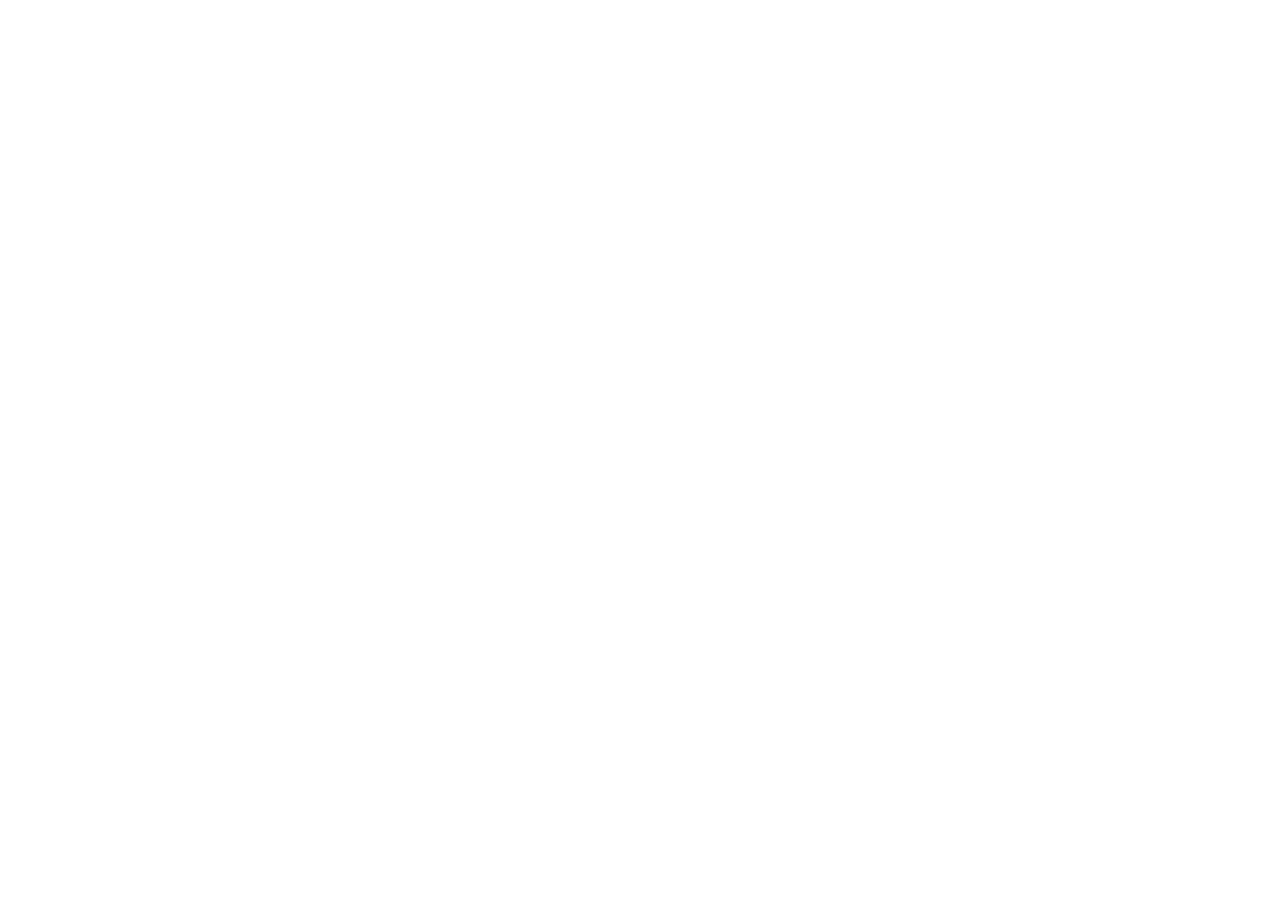
==== commit d627f831: "Redirector" ====
--- a/index.html
+++ b/index.html
@@ -1,351 +1,10 @@
 <!DOCTYPE html>
-<html  >
-<head>
-  <!-- Site made with Mobirise Website Builder v4.12.0, https://mobirise.com -->
-  <meta charset="UTF-8">
-  <meta http-equiv="X-UA-Compatible" content="IE=edge">
-  <meta name="generator" content="Mobirise v4.12.0, mobirise.com">
-  <meta name="viewport" content="width=device-width, initial-scale=1, minimum-scale=1">
-  <link rel="shortcut icon" href="assets/images/shape-8-2.svg" type="image/x-icon">
-  <meta name="description" content="Kumo Assets">
-  
-  <title>Kumo Assets</title>
-  <link rel="stylesheet" href="assets/web/assets/mobirise-icons/mobirise-icons.css">
-  <link rel="stylesheet" href="assets/bootstrap/css/bootstrap.min.css">
-  <link rel="stylesheet" href="assets/bootstrap/css/bootstrap-grid.min.css">
-  <link rel="stylesheet" href="assets/bootstrap/css/bootstrap-reboot.min.css">
-  <link rel="stylesheet" href="assets/tether/tether.min.css">
-  <link rel="stylesheet" href="assets/dropdown/css/style.css">
-  <link rel="stylesheet" href="assets/theme/css/style.css">
-  <link href="assets/fonts/style.css" rel="stylesheet">
-  <link rel="preload" as="style" href="assets/mobirise/css/mbr-additional.css"><link rel="stylesheet" href="assets/mobirise/css/mbr-additional.css" type="text/css">
-  
-  
-  
-</head>
-<body>
-  <section class="menu cid-rOqTnEv275" once="menu" id="menu2-5">
-
-    
-
-    <nav class="navbar navbar-expand beta-menu navbar-dropdown align-items-center navbar-fixed-top navbar-toggleable-sm bg-color transparent">
-        <button class="navbar-toggler navbar-toggler-right" type="button" data-toggle="collapse" data-target="#navbarSupportedContent" aria-controls="navbarSupportedContent" aria-expanded="false" aria-label="Toggle navigation">
-            <div class="hamburger">
-                <span></span>
-                <span></span>
-                <span></span>
-                <span></span>
-            </div>
-        </button>
-        <div class="menu-logo">
-            <div class="navbar-brand">
-                <span class="navbar-logo">
-                    
-                        <a href="#top"><img src="assets/images/kumo-assets-logo-01-colour.svg" alt="Mobirise" title="" style="height: 8rem;"></a>
-                    
-                </span>
-                
-            </div>
-        </div>
-        <div class="collapse navbar-collapse" id="navbarSupportedContent">
-            <ul class="navbar-nav nav-dropdown" data-app-modern-menu="true"><li class="nav-item">
-                    <a class="nav-link link text-primary display-4" href="index.html#counters4-m">
-                        About Us</a>
-                </li>
-                <li class="nav-item">
-                    <a class="nav-link link text-primary display-4" href="index.html#content5-9">Services</a>
-                </li></ul>
-            <div class="navbar-buttons mbr-section-btn"><a class="btn btn-sm btn-secondary-outline display-4" href="index.html#form4-2"><span class="mbri-letter mbr-iconfont mbr-iconfont-btn"></span>
-                    
-                    Contact Us</a></div>
-        </div>
-    </nav>
-</section>
-
-<section class="engine"><a href="https://mobirise.info/q">free responsive site templates</a></section><section class="header10 cid-rTibePzdWO mbr-fullscreen mbr-parallax-background" id="header10-k">
-
-    
-
-    
-
-    <div class="container">
-        <div class="media-container-column mbr-white p-5 align-left col-lg-8 col-md-10">
-            <h1 class="mbr-section-title mbr-bold pb-3 mbr-fonts-style display-1"><span style="font-weight: normal;">
-                Insert here welcome line</span></h1>
-            
-            <p class="mbr-text pb-3 mbr-fonts-style display-7">Lorem ipsum dolor sit amet, consectetur adipisicing elit. Recusandae cupiditate rerum ipsum tempora vero.&nbsp;Lorem ipsum dolor sit amet, consectetur adipisicing elit. Recusandae cupiditate rerum ipsum tempora vero.&nbsp;Lorem ipsum dolor sit amet, consectetur adipisicing elit.</p>
-            <div class="mbr-section-btn"><a class="btn btn-md btn-primary-outline display-4" href="index.html#counters4-m">About Us</a>
-                <a class="btn btn-md btn-primary-outline display-4" href="index.html#content5-9">Services</a></div>
-        </div>
-    </div>
-
-    
-</section>
-
-<section class="counters4 counters cid-rTibHDBAyP" id="counters4-m">
-
-    
-
-    
-
-    <div class="container pt-4 mt-2">
-        <h2 class="mbr-section-title pb-3 align-center mbr-fonts-style display-1">About Us</h2>
-        <h3 class="mbr-section-subtitle pb-5 align-center mbr-fonts-style display-5">Lorem ipsum dolor sit amet, consectetur adipisicing elit. Recusandae cupiditate rerum ipsum tempora vero.</h3>
-        <div class="media-container-row">
-            <div class="media-block m-auto" style="width: 49%;">
-                <div class="mbr-figure">
-                    <img src="assets/images/silver-and-gold-coins-128867.jpg" alt="" title="">
-                </div>
-            </div>
-            <div class="cards-block">
-                <div class="cards-container">
-                    <div class="card px-3 align-left col-12">
-                        <div class="panel-item p-4 d-flex align-items-start">
-                            <div class="card-img pr-3">
-                                <h3 class="img-text d-flex align-items-center justify-content-center">
-                                    1
-                                </h3>
-                            </div>
-                            <div class="card-text">
-                                <h4 class="mbr-content-title mbr-bold mbr-fonts-style display-4">Honest and Dependable</h4>
-                                <p class="mbr-content-text mbr-fonts-style display-7">
-                                    Lorem ipsum dolor sit amet, consectetur adipisicing elit. Recusandae cupiditate rerum ipsum tempora vero.</p>
-                            </div>
-                        </div>
-                    </div>
-                    <div class="card px-3 align-left col-12">
-                        <div class="panel-item p-4 d-flex align-items-start">
-                            <div class="card-img pr-3">
-                                <h3 class="img-text d-flex align-items-center justify-content-center">
-                                    2
-                                </h3>
-                            </div>
-                            <div class="card-text">
-                                <h4 class="mbr-content-title mbr-bold mbr-fonts-style display-4">We Are Always Improving</h4>
-                                <p class="mbr-content-text mbr-fonts-style display-7">
-                                    Lorem ipsum dolor sit amet, consectetur adipisicing elit.
-                                </p>
-                            </div>
-                        </div>
-                    </div>
-                    <div class="card px-3 align-left col-12">
-                        <div class="panel-item p-4 d-flex align-items-start">
-                            <div class="card-img pr-3">
-                                <h3 class="img-text d-flex align-items-center justify-content-center">
-                                    3
-                                </h3>
-                            </div>
-                            <div class="card-text">
-                                <h4 class="mbr-content-title mbr-bold mbr-fonts-style display-4">We Are Passionate</h4>
-                                <p class="mbr-content-text mbr-fonts-style display-7">
-                                        Lorem ipsum dolor sit amet, consectetur adipisicing elit. Recusandae cupiditate rerum ipsum tempora vero.</p>
-                            </div>
-                        </div>
-                    </div>
-                    
-                </div>
-            </div>
-        </div>
-    </div>
-</section>
-
-<section class="mbr-section content5 cid-rOv7cR1MMG mbr-parallax-background" id="content5-9">
-
-    
-
-    <div class="mbr-overlay" style="opacity: 0.5; background-color: rgb(4, 44, 56);">
-    </div>
-
-    <div class="container">
-        <div class="media-container-row">
-            <div class="title col-12 col-md-8">
-                <h2 class="align-center mbr-bold mbr-white pb-3 mbr-fonts-style display-1">Services</h2>
-                <h3 class="mbr-section-subtitle align-center mbr-light mbr-white pb-3 mbr-fonts-style display-4">
-                    We offer a wide range of services in investing</h3>
-                
-                
-            </div>
-        </div>
-    </div>
-</section>
-
-<section class="features6 cid-rTiiSUMgKD" id="features6-o">
-    
-    
-
-    
-    <div class="container">
-        <div class="media-container-row">
-
-            <div class="card p-3 col-12 col-md-6 col-lg-4">
-                <div class="card-img pb-3">
-                    <span class="mbr-iconfont mbri-growing-chart" style="color: rgb(4, 44, 56); fill: rgb(4, 44, 56);"></span>
-                </div>
-                <div class="card-box">
-                    <h4 class="card-title py-3 mbr-fonts-style display-4"><strong>
-                        Service One</strong></h4>
-                    <p class="mbr-text mbr-fonts-style display-7">
-                       Lorem ipsum dolor sit amet, consectetur adipisicing elit. Recusandae cupiditate rerum ipsum tempora vero.
-                    </p>
-                </div>
-            </div>
-
-            <div class="card p-3 col-12 col-md-6 col-lg-4">
-                <div class="card-img pb-3">
-                    <span class="mbr-iconfont mbri-cash" style="color: rgb(4, 44, 56); fill: rgb(4, 44, 56);"></span>
-                </div>
-                <div class="card-box">
-                    <h4 class="card-title py-3 mbr-fonts-style display-4"><strong>
-                        Service Two</strong></h4>
-                    <p class="mbr-text mbr-fonts-style display-7">
-                       Lorem ipsum dolor sit amet, consectetur adipisicing elit. Recusandae cupiditate rerum ipsum tempora vero.
-                    </p>
-                </div>
-            </div>
-
-            <div class="card p-3 col-12 col-md-6 col-lg-4">
-                <div class="card-img pb-3">
-                    <span class="mbr-iconfont mbri-globe" style="color: rgb(4, 44, 56); fill: rgb(4, 44, 56);"></span>
-                </div>
-                <div class="card-box">
-                    <h4 class="card-title py-3 mbr-fonts-style display-4"><strong>
-                        Service Three</strong></h4>
-                    <p class="mbr-text mbr-fonts-style display-7">
-                       Lorem ipsum dolor sit amet, consectetur adipisicing elit. Recusandae cupiditate rerum ipsum tempora vero.
-                    </p>
-                </div>
-            </div>
-
-            
-
-        </div>
-
-    </div>
-
-</section>
-
-<section class="mbr-section form4 cid-rOqS3A3EMZ mbr-parallax-background" id="form4-2">
-
-    
-
-    <div class="mbr-overlay" style="opacity: 0.7; background-color: rgb(255, 255, 255);">
-    </div>
-    <div class="container">
-        <div class="row">
-            <div class="col-md-6">
-                <div class="google-map"><iframe frameborder="0" style="border:0" src="https://www.google.com/maps/embed?pb=!1m18!1m12!1m3!1d14352.282729243092!2d28.12165022782824!3d-25.932903836947393!2m3!1f0!2f0!3f0!3m2!1i1024!2i768!4f13.1!3m3!1m2!1s0x1e956fee73564f1d%3A0x8fe87be3358a8925!2sBathgate%20St%2C%20Blue%20Valley%20Golf%20Estate%2C%20Centurion%2C%201491!5e0!3m2!1sen!2sza!4v1583176191475!5m2!1sen!2sza" allowfullscreen=""></iframe></div>
-            </div>
-            <div class="col-md-6">
-                <h2 class="pb-3 align-left mbr-fonts-style display-2"><strong>
-                    Contact Us</strong></h2>
-                <div>
-                    <div class="icon-block pb-3 align-left">
-                        
-                        
-                    </div>
-                    <div class="icon-contacts pb-3">
-                        <h5 class="align-left mbr-fonts-style display-7">Phone: +27 XX XXX XXXX<br><br>Email: <a href="mailto:info@kumoassets.com">info@kumoassets.com</a><br><br></h5>
-                        <p class="mbr-text align-left mbr-fonts-style display-4">Fill out the form below and we'll be in touch!</p>
-                    </div>
-                </div>
-                <div data-form-type="formoid">
-                    <!---Formbuilder Form--->
-                    <form action="https://mobirise.com/" method="POST" class="mbr-form form-with-styler" data-form-title="Mobirise Form"><input type="hidden" name="email" data-form-email="true" value="RBFM/67HDHdTR0vpkRnwKIXp/orEh/hsVFiL9+k2iktImLjxUgULvnxKtB3p0vj5UTHxo/1rFSNtu5pArRyPALRaGkFuZKwyC0FlpdE6pX7RiHGKI8oo6tGM6K+rUUUG">
-                        <div class="row">
-                            <div hidden="hidden" data-form-alert="" class="alert alert-success col-12">We have received your message and will be in touch soon!</div>
-                            <div hidden="hidden" data-form-alert-danger="" class="alert alert-danger col-12">
-                            </div>
-                        </div>
-                        <div class="dragArea row">
-                            <div class="col-md-6  form-group" data-for="name">
-                                <input type="text" name="name" placeholder="Your Name" data-form-field="Name" required="required" class="form-control input display-7" id="name-form4-2">
-                            </div>
-                            <div class="col-md-6  form-group" data-for="phone">
-                                <input type="text" name="phone" placeholder="Phone" data-form-field="Phone" required="required" class="form-control input display-7" id="phone-form4-2">
-                            </div>
-                            <div data-for="email" class="col-md-12  form-group">
-                                <input type="text" name="email" placeholder="Email" data-form-field="Email" class="form-control input display-7" required="required" id="email-form4-2">
-                            </div>
-                            <div data-for="message" class="col-md-12  form-group">
-                                <textarea name="message" placeholder="Message" data-form-field="Message" class="form-control input display-7" id="message-form4-2"></textarea>
-                            </div>
-                            <div class="col-md-12 input-group-btn  mt-2 align-center"><button type="submit" class="btn btn-form btn-primary-outline display-7">Send Message</button></div>
-                        </div>
-                    </form><!---Formbuilder Form--->
-                </div>
-            </div>
-        </div>
-    </div>
-</section>
-
-<section class="cid-rOqS7PHqJx" id="footer1-3">
-
-    
-
-    <div class="mbr-overlay" style="opacity: 0; background-color: rgb(35, 35, 35);"></div>
-
-    <div class="container">
-        <div class="media-container-row content text-white">
-            <div class="col-12 col-md-3">
-                <div class="media-wrap">
-                    <a href="#top">
-                        <img src="assets/images/kumo-assets-logo-03-colour-inverted-transparent-background.svg" alt="Mobirise" title="">
-                    </a>
-                </div>
-            </div>
-            <div class="col-12 col-md-3 mbr-fonts-style display-7">
-                <h5 class="pb-3">
-                    <br>Address
-                </h5>
-                <p class="mbr-text">2384 Bathgate Street&nbsp;<br>Blue Valley Golf Estate<br>Kosmosdal, 0157, South Africa</p>
-            </div>
-            <div class="col-12 col-md-4 mbr-fonts-style display-7">
-                <h5 class="pb-3">
-                    <br>Contacts
-                </h5>
-                <p class="mbr-text">
-                    Email: <a href="mailto:info@kumoassets.com" class="text-white">info@kumoassets.com</a><br>Phone: +27 XX XXX XXXX<br><br></p>
-            </div>
-          
-          	<!-- EMPTY COLS -->
-          	<div class="col-12 col-md-2 mbr-fonts-style display-7">
-
-            </div>
-          	<!-- EMPTY COLS -->
-          
-        </div>
-        <div class="footer-lower">
-            <div class="media-container-row">
-                <div class="col-sm-12">
-                    <hr>
-                </div>
-            </div>
-            <div class="media-container-row mbr-white">
-                <!--- <div class="row justify-content-md-start copyright"> -->
-              <div class="col-sm-12 copyright">
-                    <p class="mbr-text mbr-fonts-style display-7">
-                        © Copyright 2020 Arziki Investments - All Rights Reserved. Site designed and developed by Muhammed Areff.</p>
-                </div>
-            </div>
-        </div>
-    </div>
-</section>
-
-
-  <script src="assets/web/assets/jquery/jquery.min.js"></script>
-  <script src="assets/popper/popper.min.js"></script>
-  <script src="assets/bootstrap/js/bootstrap.min.js"></script>
-  <script src="assets/parallax/jarallax.min.js"></script>
-  <script src="assets/smoothscroll/smooth-scroll.js"></script>
-  <script src="assets/tether/tether.min.js"></script>
-  <script src="assets/dropdown/js/nav-dropdown.js"></script>
-  <script src="assets/dropdown/js/navbar-dropdown.js"></script>
-  <script src="assets/touchswipe/jquery.touch-swipe.min.js"></script>
-  <script src="assets/viewportchecker/jquery.viewportchecker.js"></script>
-  <script src="assets/theme/js/script.js"></script>
-  <script src="assets/formoid/formoid.min.js"></script>
-  
-  
- <div id="scrollToTop" class="scrollToTop mbr-arrow-up"><a style="text-align: center;"><i class="mbr-arrow-up-icon mbr-arrow-up-icon-cm cm-icon cm-icon-smallarrow-up"></i></a></div>
-  </body>
+<html>
+   <head>
+      <title>HTML Meta Tag</title>
+      <meta http-equiv = "refresh" content = "0; url = http://m-areff.mysite.web.za/" />
+   </head>
+   <body>
+      <p>Redirecting...</p>
+   </body>
 </html>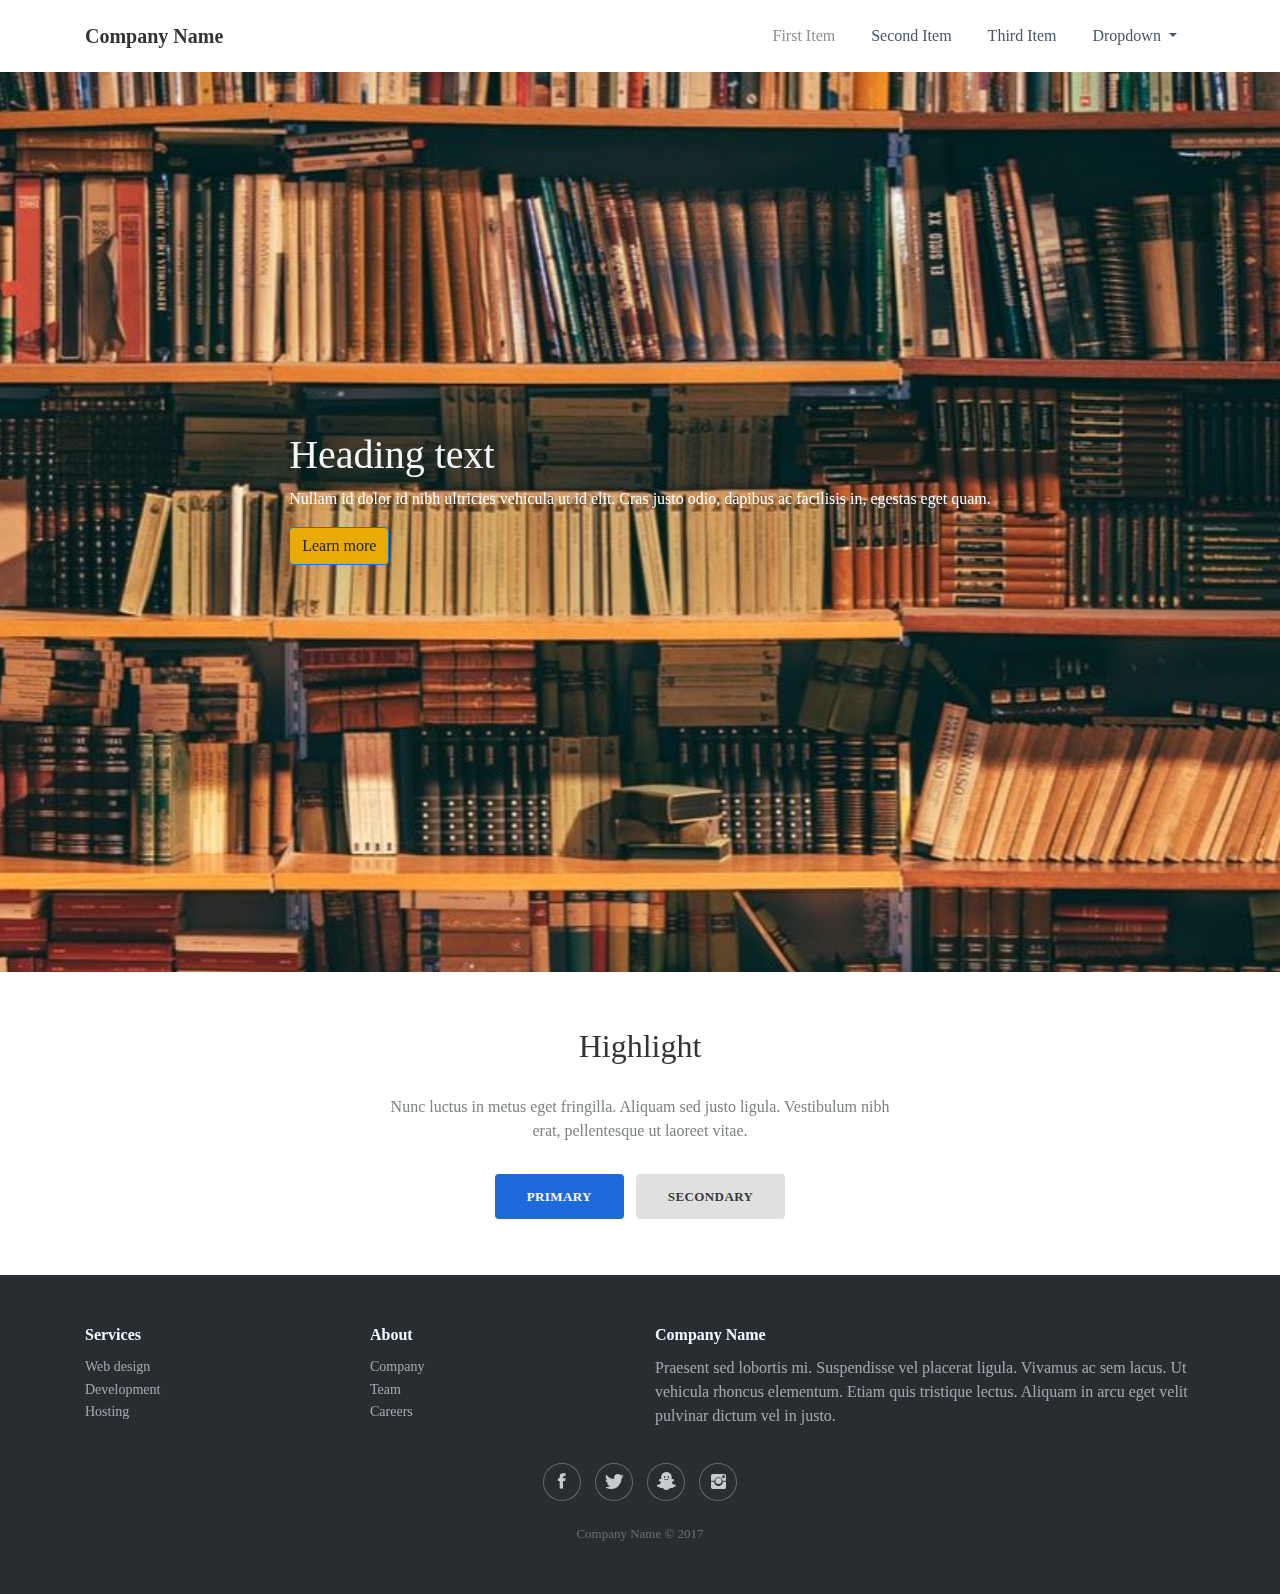
==== commit 8185e741: "BSS Test" ====
--- a/index.html
+++ b/index.html
@@ -1,10 +1,81 @@
 <!DOCTYPE html>
 <html>
-   <head>
-      <title>HTML Meta Tag</title>
-      <meta http-equiv = "refresh" content = "0; url = http://m-areff.mysite.web.za/" />
-   </head>
-   <body>
-      <p>Redirecting...</p>
-   </body>
+
+<head>
+    <meta charset="utf-8">
+    <meta name="viewport" content="width=device-width, initial-scale=1.0, shrink-to-fit=no">
+    <title>Untitled</title>
+    <link rel="stylesheet" href="assets/bootstrap/css/bootstrap.min.css">
+    <link rel="stylesheet" href="https://fonts.googleapis.com/css?family=Source+Sans+Pro:300,400,700">
+    <link rel="stylesheet" href="assets/fonts/ionicons.min.css">
+    <link rel="stylesheet" href="assets/css/styles.min.css">
+</head>
+
+<body>
+    <nav class="navbar navbar-light navbar-expand-md navigation-clean">
+        <div class="container"><a class="navbar-brand" href="#" style="font-family: Spartan;">Company Name</a><button data-toggle="collapse" class="navbar-toggler" data-target="#navcol-1"><span class="sr-only">Toggle navigation</span><span class="navbar-toggler-icon"></span></button>
+            <div
+                class="collapse navbar-collapse" id="navcol-1" style="font-family: Spartan;">
+                <ul class="nav navbar-nav ml-auto">
+                    <li class="nav-item" role="presentation"><a class="nav-link active" href="#">First Item</a></li>
+                    <li class="nav-item" role="presentation"><a class="nav-link" href="#">Second Item</a></li>
+                    <li class="nav-item" role="presentation"><a class="nav-link" href="#">Third Item</a></li>
+                    <li class="nav-item dropdown"><a class="dropdown-toggle nav-link" data-toggle="dropdown" aria-expanded="false" href="#">Dropdown </a>
+                        <div class="dropdown-menu" role="menu"><a class="dropdown-item" role="presentation" href="#">First Item</a><a class="dropdown-item" role="presentation" href="#">Second Item</a><a class="dropdown-item" role="presentation" href="#">Third Item</a></div>
+                    </li>
+                </ul>
+        </div>
+        </div>
+    </nav>
+    <section class="d-flex justify-content-xl-center align-items-xl-center" data-bs-parallax-bg="true" style="height: 100vh;background-image: url(&quot;assets/img/alfons-morales-YLSwjSy7stw-unsplash.jpg&quot;);">
+        <div class="jumbotron" style="background-color: rgba(233,236,239,0);font-family: Spartan;">
+            <h1 style="color: rgb(244,247,249);">Heading text</h1>
+            <p style="color: rgb(255,255,255);">Nullam id dolor id nibh ultricies vehicula ut id elit. Cras justo odio, dapibus ac facilisis in, egestas eget quam.</p>
+            <p><a class="btn btn-primary" role="button" style="background-color: #e8ab03;">Learn more</a></p>
+        </div>
+    </section>
+    <div class="highlight-clean">
+        <div class="container" style="font-family: Spartan;">
+            <div class="intro">
+                <h2 class="text-center" style="font-weight: 500;">Highlight</h2>
+                <p class="text-center">Nunc luctus in metus eget fringilla. Aliquam sed justo ligula. Vestibulum nibh erat, pellentesque ut laoreet vitae. </p>
+            </div>
+            <div class="buttons"><a class="btn btn-primary" role="button" href="#">Primary</a><button class="btn btn-light" type="button">Secondary</button></div>
+        </div>
+    </div>
+    <div class="footer-dark" style="font-family: Spartan;">
+        <footer>
+            <div class="container">
+                <div class="row">
+                    <div class="col-sm-6 col-md-3 item">
+                        <h3>Services</h3>
+                        <ul>
+                            <li><a href="#">Web design</a></li>
+                            <li><a href="#">Development</a></li>
+                            <li><a href="#">Hosting</a></li>
+                        </ul>
+                    </div>
+                    <div class="col-sm-6 col-md-3 item">
+                        <h3>About</h3>
+                        <ul>
+                            <li><a href="#">Company</a></li>
+                            <li><a href="#">Team</a></li>
+                            <li><a href="#">Careers</a></li>
+                        </ul>
+                    </div>
+                    <div class="col-md-6 item text">
+                        <h3>Company Name</h3>
+                        <p>Praesent sed lobortis mi. Suspendisse vel placerat ligula. Vivamus ac sem lacus. Ut vehicula rhoncus elementum. Etiam quis tristique lectus. Aliquam in arcu eget velit pulvinar dictum vel in justo.</p>
+                    </div>
+                    <div class="col item social"><a href="#"><i class="icon ion-social-facebook"></i></a><a href="#"><i class="icon ion-social-twitter"></i></a><a href="#"><i class="icon ion-social-snapchat"></i></a><a href="#"><i class="icon ion-social-instagram"></i></a></div>
+                </div>
+                <p class="copyright">Company Name © 2017</p>
+            </div>
+        </footer>
+    </div>
+    <script src="assets/js/jquery.min.js"></script>
+    <script src="assets/bootstrap/js/bootstrap.min.js"></script>
+    <script src="assets/js/script.min.js"></script>
+</body>
+
 </html>--- a/assets/css/styles.min.css
+++ b/assets/css/styles.min.css
@@ -0,0 +1 @@
+.footer-dark{padding:50px 0;color:#f0f9ff;background-color:#282d32}.footer-dark h3{margin-top:0;margin-bottom:12px;font-weight:700;font-size:16px}.footer-dark ul{padding:0;list-style:none;line-height:1.6;font-size:14px;margin-bottom:0}.footer-dark ul a{color:inherit;text-decoration:none;opacity:.6}.footer-dark ul a:hover{opacity:.8}.footer-dark .item.text{margin-bottom:36px}@media (max-width:767px){.footer-dark .item:not(.social){text-align:center;padding-bottom:20px}.footer-dark .item.text{margin-bottom:0}}.footer-dark .item.text p{opacity:.6;margin-bottom:0}.footer-dark .item.social{text-align:center}@media (max-width:991px){.footer-dark .item.social{text-align:center;margin-top:20px}}.footer-dark .item.social>a{font-size:20px;width:36px;height:36px;line-height:36px;display:inline-block;text-align:center;border-radius:50%;box-shadow:0 0 0 1px rgba(255,255,255,.4);margin:0 8px;color:#fff;opacity:.75}.footer-dark .item.social>a:hover{opacity:.9}.footer-dark .copyright{text-align:center;padding-top:24px;opacity:.3;font-size:13px;margin-bottom:0}.header-blue{background:linear-gradient(135deg,#172a74,#21a9af);background-color:#184e8e;padding-bottom:80px;font-family:'Source Sans Pro',sans-serif}@media (min-width:768px){.header-blue{padding-bottom:120px}}.header-blue .navbar{background:0 0;padding-top:.75rem;padding-bottom:.75rem;color:#fff;border-radius:0;box-shadow:none;border:none}.header-blue .navbar .navbar-brand{font-weight:700;color:inherit}.header-blue .navbar .navbar-brand:hover{color:#f0f0f0}.header-blue .navbar .navbar-collapse{border-top:1px solid rgba(255,255,255,.3);margin-top:.5rem}@media (min-width:768px){.header-blue .navbar{padding-top:1rem;padding-bottom:1rem}.header-blue .navbar .navbar-collapse{border-color:transparent;margin:0}.header-blue .navbar-nav .nav-link{padding-left:.7rem;padding-right:.7rem}}.header-blue .navbar .navbar-collapse span .login{color:#d9d9d9;margin-right:.5rem;text-decoration:none}.header-blue .navbar .navbar-collapse span .login:hover{color:#fff}.header-blue .navbar .navbar-toggler{border-color:rgba(255,255,255,.3)}.header-blue .navbar .navbar-toggler:hover,.header-blue .navbar-toggler:focus{background:0 0}@media (min-width:992px){.header-blue .navbar-nav .nav-link{padding-left:1.2rem;padding-right:1.2rem}}.header-blue .navbar.navbar-light .navbar-nav .nav-link{color:#d9d9d9}.header-blue .navbar.navbar-light .navbar-nav .nav-link:focus,.header-blue .navbar.navbar-light .navbar-nav .nav-link:hover{color:#fcfeff!important;background-color:transparent}.header-blue .navbar .navbar-nav>li>.dropdown-menu{margin-top:-5px;box-shadow:0 4px 8px rgba(0,0,0,.1);background-color:#fff;border-radius:2px}.header-blue .navbar .dropdown-menu .dropdown-item,.header-blue .navbar .dropdown-menu .dropdown-item:focus{line-height:2;color:#37434d}.header-blue .navbar .dropdown-menu .dropdown-item:focus,.header-blue .navbar .dropdown-menu .dropdown-item:hover{background:#ebeff1}.header-blue .action-button,.header-blue .action-button:not(.disabled):active{border:1px solid rgba(255,255,255,.7);border-radius:40px;color:#ebeff1;box-shadow:none;text-shadow:none;padding:.3rem .8rem;background:0 0;transition:background-color .25s;outline:0}.header-blue .action-button:hover{color:#fff}.header-blue .navbar .form-inline label{color:#d9d9d9}.header-blue .navbar .form-inline .search-field{display:inline-block;width:80%;background:0 0;border:none;border-bottom:1px solid transparent;border-radius:0;box-shadow:none;color:inherit;transition:border-bottom-color .3s}.header-blue .navbar .form-inline .search-field:focus{border-bottom:1px solid #ccc}.header-blue .hero{margin-top:20px;text-align:center}@media (min-width:768px){.header-blue .hero{margin-top:60px;text-align:left}}.header-blue .hero h1{color:#fff;font-size:40px;margin-top:0;margin-bottom:15px;font-weight:300;line-height:1.4}@media (min-width:992px){.header-blue .hero h1{margin-top:190px;margin-bottom:24px;line-height:1.2}}.header-blue .hero p{color:rgba(255,255,255,.8);font-size:20px;margin-bottom:30px;font-weight:300}.header-blue .phone-holder{text-align:right}.header-blue div.iphone-mockup{position:relative;max-width:300px;margin:20px;display:inline-block}.header-blue .iphone-mockup img.device{width:100%;height:auto}.header-blue .iphone-mockup .screen{position:absolute;width:88%;height:77%;top:12%;border-radius:2px;left:6%;border:1px solid #444;overflow:hidden;background:url(../../assets/img/screen-content-iphone-6.jpg) center;background-size:cover}.header-blue .iphone-mockup .screen:before{content:'';background-color:#fff;position:absolute;width:70%;height:140%;top:-12%;right:-60%;transform:rotate(-19deg);opacity:.2}.highlight-clean{color:#313437;background-color:#fff;padding:50px 0}.highlight-clean p{color:#7d8285}.highlight-clean h2{font-weight:700;margin-bottom:25px;line-height:1.5;padding-top:0;margin-top:0;color:inherit}.highlight-clean .intro{font-size:16px;max-width:500px;margin:0 auto 25px}.highlight-clean .buttons{text-align:center}.highlight-clean .buttons .btn{padding:16px 32px;margin:6px;border:none;background:#ddd;box-shadow:none;text-shadow:none;opacity:.9;text-transform:uppercase;font-weight:700;font-size:13px;letter-spacing:.4px;line-height:1;outline:0}.highlight-clean .buttons .btn:hover{opacity:1}.highlight-clean .buttons .btn:active{transform:translateY(1px)}.highlight-clean .buttons .btn-primary{background-color:#055ada;color:#fff}.navigation-clean{background:#fff;padding-top:.75rem;padding-bottom:.75rem;color:#333;border-radius:0;box-shadow:none;border:none;margin-bottom:0}.navigation-clean .navbar-brand{font-weight:700;color:inherit}.navigation-clean .navbar-brand:hover{color:#222}.navigation-clean.navbar-dark .navbar-brand:hover{color:#f0f0f0}.navigation-clean .navbar-brand img{height:100%;display:inline-block;margin-right:10px;width:auto}.navigation-clean .navbar-toggler{border-color:#ddd;color:#888}.navigation-clean .navbar-toggler:focus,.navigation-clean .navbar-toggler:hover{background:0 0}.navigation-clean.navbar-dark .navbar-toggler{border-color:#555;color:#eee}.navigation-clean .form-inline,.navigation-clean .navbar-collapse{border-top-color:#ddd}.navigation-clean.navbar-dark .form-inline,.navigation-clean.navbar-dark .navbar-collapse{border-top-color:#333}.navigation-clean .navbar-nav>.active>a,.navigation-clean .navbar-nav>.show>a{background:0 0;box-shadow:none}.navigation-clean.navbar-light .navbar-nav .nav-link.active,.navigation-clean.navbar-light .navbar-nav .nav-link.active:focus,.navigation-clean.navbar-light .navbar-nav .nav-link.active:hover{color:#8f8f8f;box-shadow:none;background:0 0;pointer-events:none}.navigation-clean.navbar .navbar-nav .nav-link{padding-left:18px;padding-right:18px}.navigation-clean.navbar-light .navbar-nav .nav-link{color:#465765}.navigation-clean.navbar-light .navbar-nav .nav-link:focus,.navigation-clean.navbar-light .navbar-nav .nav-link:hover{color:#37434d!important;background-color:transparent}.navigation-clean .navbar-nav>li>.dropdown-menu{margin-top:-5px;box-shadow:none;background-color:#fff;border-radius:2px}@media (min-width:768px){.navigation-clean{padding-top:1rem;padding-bottom:1rem}.navigation-clean .navbar-nav .show .dropdown-menu{box-shadow:0 4px 8px rgba(0,0,0,.1)}}@media (max-width:767px){.navigation-clean .navbar-nav .show .dropdown-menu .dropdown-item{color:#37434d;padding-top:.8rem;padding-bottom:.8rem;line-height:1}}.navigation-clean .dropdown-menu .dropdown-item,.navigation-clean .dropdown-menu .dropdown-item:focus{line-height:2;color:#37434d}.navigation-clean .dropdown-menu .dropdown-item:focus,.navigation-clean .dropdown-menu .dropdown-item:hover{background:#eee;color:inherit}.navigation-clean.navbar-dark{background-color:#1f2021;color:#fff}.navigation-clean.navbar-dark .navbar-nav a.active,.navigation-clean.navbar-dark .navbar-nav a.active:focus,.navigation-clean.navbar-dark .navbar-nav a.active:hover{color:#8f8f8f;box-shadow:none;background:0 0;pointer-events:none}.navigation-clean.navbar-dark .navbar-nav .nav-link{color:#dfe8ee}.navigation-clean.navbar-dark .navbar-nav .nav-link:focus,.navigation-clean.navbar-dark .navbar-nav .nav-link:hover{color:#fff;background-color:transparent}.navigation-clean.navbar-dark .navbar-nav>li>.dropdown-menu{background-color:#1f2021}.navigation-clean.navbar-dark .dropdown-menu .dropdown-item,.navigation-clean.navbar-dark .dropdown-menu .dropdown-item:focus{color:#f2f5f8}.navigation-clean.navbar-dark .dropdown-menu .dropdown-item:focus,.navigation-clean.navbar-dark .dropdown-menu .dropdown-item:hover{background:#363739}@media (max-width:767px){.navigation-clean.navbar-dark .navbar-nav .show .dropdown-menu .dropdown-item{color:#fff}}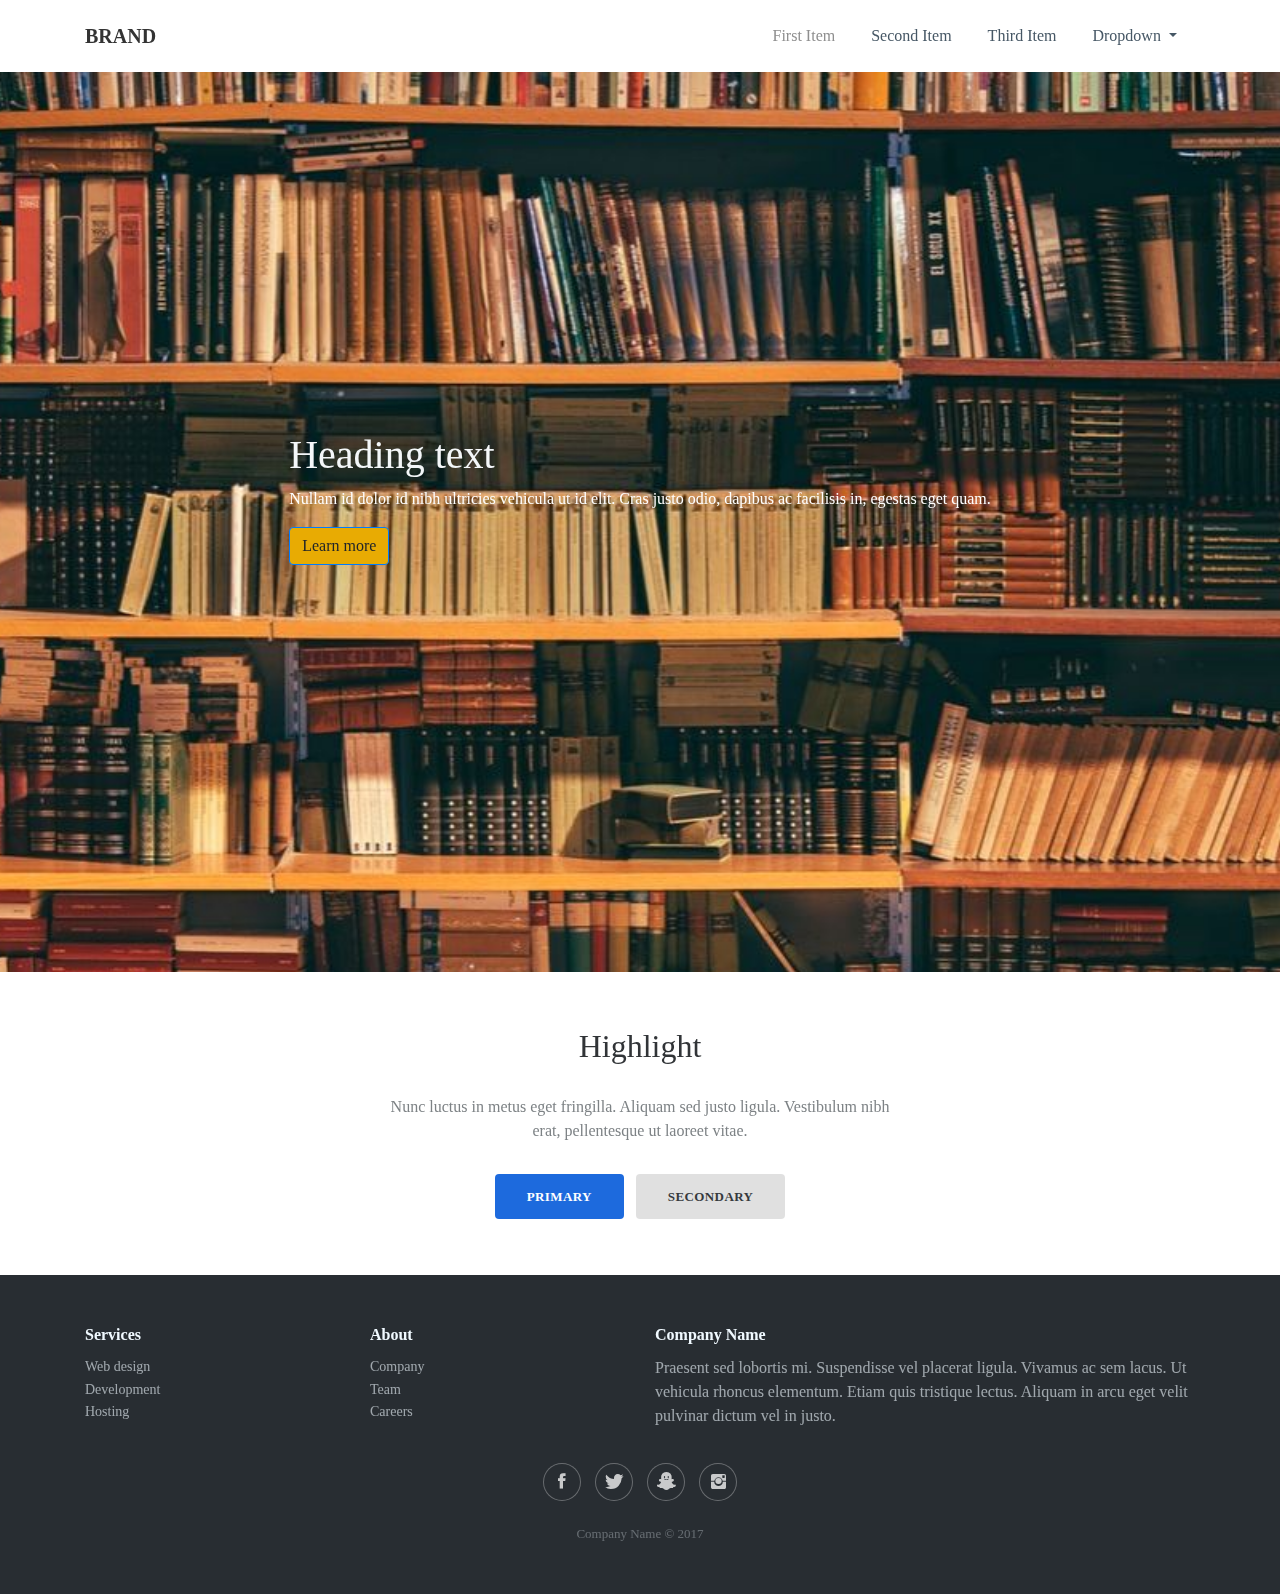
==== commit 0f70c2a8: "Update index.html" ====
--- a/index.html
+++ b/index.html
@@ -7,13 +7,18 @@
     <title>Untitled</title>
     <link rel="stylesheet" href="assets/bootstrap/css/bootstrap.min.css">
     <link rel="stylesheet" href="https://fonts.googleapis.com/css?family=Source+Sans+Pro:300,400,700">
+    <link rel="stylesheet" href="assets/css/Spartan.css">
     <link rel="stylesheet" href="assets/fonts/ionicons.min.css">
-    <link rel="stylesheet" href="assets/css/styles.min.css">
+    <link rel="stylesheet" href="assets/css/Footer-Dark.css">
+    <link rel="stylesheet" href="assets/css/Header-Blue.css">
+    <link rel="stylesheet" href="assets/css/Highlight-Clean.css">
+    <link rel="stylesheet" href="assets/css/Navigation-Clean.css">
+    <link rel="stylesheet" href="assets/css/styles.css">
 </head>
 
 <body>
     <nav class="navbar navbar-light navbar-expand-md navigation-clean">
-        <div class="container"><a class="navbar-brand" href="#" style="font-family: Spartan;">Company Name</a><button data-toggle="collapse" class="navbar-toggler" data-target="#navcol-1"><span class="sr-only">Toggle navigation</span><span class="navbar-toggler-icon"></span></button>
+        <div class="container"><a class="navbar-brand" href="#" style="font-family: Spartan;">BRAND</a><button data-toggle="collapse" class="navbar-toggler" data-target="#navcol-1"><span class="sr-only">Toggle navigation</span><span class="navbar-toggler-icon"></span></button>
             <div
                 class="collapse navbar-collapse" id="navcol-1" style="font-family: Spartan;">
                 <ul class="nav navbar-nav ml-auto">
@@ -75,7 +80,7 @@
     </div>
     <script src="assets/js/jquery.min.js"></script>
     <script src="assets/bootstrap/js/bootstrap.min.js"></script>
-    <script src="assets/js/script.min.js"></script>
+    <script src="assets/js/bs-init.js"></script>
 </body>
 
 </html>--- a/assets/css/Footer-Dark.css
+++ b/assets/css/Footer-Dark.css
@@ -0,0 +1,90 @@
+.footer-dark {
+  padding: 50px 0;
+  color: #f0f9ff;
+  background-color: #282d32;
+}
+
+.footer-dark h3 {
+  margin-top: 0;
+  margin-bottom: 12px;
+  font-weight: bold;
+  font-size: 16px;
+}
+
+.footer-dark ul {
+  padding: 0;
+  list-style: none;
+  line-height: 1.6;
+  font-size: 14px;
+  margin-bottom: 0;
+}
+
+.footer-dark ul a {
+  color: inherit;
+  text-decoration: none;
+  opacity: 0.6;
+}
+
+.footer-dark ul a:hover {
+  opacity: 0.8;
+}
+
+@media (max-width:767px) {
+  .footer-dark .item:not(.social) {
+    text-align: center;
+    padding-bottom: 20px;
+  }
+}
+
+.footer-dark .item.text {
+  margin-bottom: 36px;
+}
+
+@media (max-width:767px) {
+  .footer-dark .item.text {
+    margin-bottom: 0;
+  }
+}
+
+.footer-dark .item.text p {
+  opacity: 0.6;
+  margin-bottom: 0;
+}
+
+.footer-dark .item.social {
+  text-align: center;
+}
+
+@media (max-width:991px) {
+  .footer-dark .item.social {
+    text-align: center;
+    margin-top: 20px;
+  }
+}
+
+.footer-dark .item.social > a {
+  font-size: 20px;
+  width: 36px;
+  height: 36px;
+  line-height: 36px;
+  display: inline-block;
+  text-align: center;
+  border-radius: 50%;
+  box-shadow: 0 0 0 1px rgba(255,255,255,0.4);
+  margin: 0 8px;
+  color: #fff;
+  opacity: 0.75;
+}
+
+.footer-dark .item.social > a:hover {
+  opacity: 0.9;
+}
+
+.footer-dark .copyright {
+  text-align: center;
+  padding-top: 24px;
+  opacity: 0.3;
+  font-size: 13px;
+  margin-bottom: 0;
+}
+
--- a/assets/css/Header-Blue.css
+++ b/assets/css/Header-Blue.css
@@ -0,0 +1,224 @@
+.header-blue {
+  background: linear-gradient(135deg, #172a74, #21a9af);
+  background-color: #184e8e;
+  padding-bottom: 80px;
+  font-family: 'Source Sans Pro', sans-serif;
+}
+
+@media (min-width:768px) {
+  .header-blue {
+    padding-bottom: 120px;
+  }
+}
+
+.header-blue .navbar {
+  background: transparent;
+  padding-top: .75rem;
+  padding-bottom: .75rem;
+  color: #fff;
+  border-radius: 0;
+  box-shadow: none;
+  border: none;
+}
+
+@media (min-width:768px) {
+  .header-blue .navbar {
+    padding-top: 1rem;
+    padding-bottom: 1rem;
+  }
+}
+
+.header-blue .navbar .navbar-brand {
+  font-weight: bold;
+  color: inherit;
+}
+
+.header-blue .navbar .navbar-brand:hover {
+  color: #f0f0f0;
+}
+
+.header-blue .navbar .navbar-collapse {
+  border-top: 1px solid rgba(255,255,255,0.3);
+  margin-top: .5rem;
+}
+
+@media (min-width:768px) {
+  .header-blue .navbar .navbar-collapse {
+    border-color: transparent;
+    margin: 0;
+  }
+}
+
+.header-blue .navbar .navbar-collapse span .login {
+  color: #d9d9d9;
+  margin-right: .5rem;
+  text-decoration: none;
+}
+
+.header-blue .navbar .navbar-collapse span .login:hover {
+  color: #fff;
+}
+
+.header-blue .navbar .navbar-toggler {
+  border-color: rgba(255,255,255,0.3);
+}
+
+.header-blue .navbar .navbar-toggler:hover, .header-blue .navbar-toggler:focus {
+  background: none;
+}
+
+@media (min-width: 768px) {
+  .header-blue .navbar-nav .nav-link {
+    padding-left: .7rem;
+    padding-right: .7rem;
+  }
+}
+
+@media (min-width: 992px) {
+  .header-blue .navbar-nav .nav-link {
+    padding-left: 1.2rem;
+    padding-right: 1.2rem;
+  }
+}
+
+.header-blue .navbar.navbar-light .navbar-nav .nav-link {
+  color: #d9d9d9;
+}
+
+.header-blue .navbar.navbar-light .navbar-nav .nav-link:focus, .header-blue .navbar.navbar-light .navbar-nav .nav-link:hover {
+  color: #fcfeff !important;
+  background-color: transparent;
+}
+
+.header-blue .navbar .navbar-nav > li > .dropdown-menu {
+  margin-top: -5px;
+  box-shadow: 0 4px 8px rgba(0,0,0,.1);
+  background-color: #fff;
+  border-radius: 2px;
+}
+
+.header-blue .navbar .dropdown-menu .dropdown-item:focus, .header-blue .navbar .dropdown-menu .dropdown-item {
+  line-height: 2;
+  color: #37434d;
+}
+
+.header-blue .navbar .dropdown-menu .dropdown-item:focus, .header-blue .navbar .dropdown-menu .dropdown-item:hover {
+  background: #ebeff1;
+}
+
+.header-blue .action-button, .header-blue .action-button:not(.disabled):active {
+  border: 1px solid rgba(255,255,255,0.7);
+  border-radius: 40px;
+  color: #ebeff1;
+  box-shadow: none;
+  text-shadow: none;
+  padding: .3rem .8rem;
+  background: transparent;
+  transition: background-color 0.25s;
+  outline: none;
+}
+
+.header-blue .action-button:hover {
+  color: #fff;
+}
+
+.header-blue .navbar .form-inline label {
+  color: #d9d9d9;
+}
+
+.header-blue .navbar .form-inline .search-field {
+  display: inline-block;
+  width: 80%;
+  background: none;
+  border: none;
+  border-bottom: 1px solid transparent;
+  border-radius: 0;
+  color: #ccc;
+  box-shadow: none;
+  color: inherit;
+  transition: border-bottom-color 0.3s;
+}
+
+.header-blue .navbar .form-inline .search-field:focus {
+  border-bottom: 1px solid #ccc;
+}
+
+.header-blue .hero {
+  margin-top: 20px;
+  text-align: center;
+}
+
+@media (min-width:768px) {
+  .header-blue .hero {
+    margin-top: 60px;
+    text-align: left;
+  }
+}
+
+.header-blue .hero h1 {
+  color: #fff;
+  font-size: 40px;
+  margin-top: 0;
+  margin-bottom: 15px;
+  font-weight: 300;
+  line-height: 1.4;
+}
+
+@media (min-width:992px) {
+  .header-blue .hero h1 {
+    margin-top: 190px;
+    margin-bottom: 24px;
+    line-height: 1.2;
+  }
+}
+
+.header-blue .hero p {
+  color: rgba(255,255,255,0.8);
+  font-size: 20px;
+  margin-bottom: 30px;
+  font-weight: 300;
+}
+
+.header-blue .phone-holder {
+  text-align: right;
+}
+
+.header-blue div.iphone-mockup {
+  position: relative;
+  max-width: 300px;
+  margin: 20px;
+  display: inline-block;
+}
+
+.header-blue .iphone-mockup img.device {
+  width: 100%;
+  height: auto;
+}
+
+.header-blue .iphone-mockup .screen {
+  position: absolute;
+  width: 88%;
+  height: 77%;
+  top: 12%;
+  border-radius: 2px;
+  left: 6%;
+  border: 1px solid #444;
+  background-color: #aaa;
+  overflow: hidden;
+  background: url(../../assets/img/screen-content-iphone-6.jpg);
+  background-size: cover;
+  background-position: center;
+}
+
+.header-blue .iphone-mockup .screen:before {
+  content: '';
+  background-color: #fff;
+  position: absolute;
+  width: 70%;
+  height: 140%;
+  top: -12%;
+  right: -60%;
+  transform: rotate(-19deg);
+  opacity: 0.2;
+}
+
--- a/assets/css/Highlight-Clean.css
+++ b/assets/css/Highlight-Clean.css
@@ -0,0 +1,59 @@
+.highlight-clean {
+  color: #313437;
+  background-color: #fff;
+  padding: 50px 0;
+}
+
+.highlight-clean p {
+  color: #7d8285;
+}
+
+.highlight-clean h2 {
+  font-weight: bold;
+  margin-bottom: 25px;
+  line-height: 1.5;
+  padding-top: 0;
+  margin-top: 0;
+  color: inherit;
+}
+
+.highlight-clean .intro {
+  font-size: 16px;
+  max-width: 500px;
+  margin: 0 auto 25px;
+}
+
+.highlight-clean .buttons {
+  text-align: center;
+}
+
+.highlight-clean .buttons .btn {
+  padding: 16px 32px;
+  margin: 6px;
+  border: none;
+  background: none;
+  box-shadow: none;
+  text-shadow: none;
+  opacity: 0.9;
+  text-transform: uppercase;
+  font-weight: bold;
+  font-size: 13px;
+  letter-spacing: 0.4px;
+  line-height: 1;
+  outline: none;
+  background-color: #ddd;
+}
+
+.highlight-clean .buttons .btn:hover {
+  opacity: 1;
+}
+
+.highlight-clean .buttons .btn:active {
+  transform: translateY(1px);
+}
+
+.highlight-clean .buttons .btn-primary {
+  background-color: #055ada;
+  color: #fff;
+}
+
--- a/assets/css/Navigation-Clean.css
+++ b/assets/css/Navigation-Clean.css
@@ -0,0 +1,163 @@
+.navigation-clean {
+  background: #fff;
+  padding-top: .75rem;
+  padding-bottom: .75rem;
+  color: #333;
+  border-radius: 0;
+  box-shadow: none;
+  border: none;
+  margin-bottom: 0;
+}
+
+@media (min-width:768px) {
+  .navigation-clean {
+    padding-top: 1rem;
+    padding-bottom: 1rem;
+  }
+}
+
+.navigation-clean .navbar-brand {
+  font-weight: bold;
+  color: inherit;
+}
+
+.navigation-clean .navbar-brand:hover {
+  color: #222;
+}
+
+.navigation-clean.navbar-dark .navbar-brand:hover {
+  color: #f0f0f0;
+}
+
+.navigation-clean .navbar-brand img {
+  height: 100%;
+  display: inline-block;
+  margin-right: 10px;
+  width: auto;
+}
+
+.navigation-clean .navbar-toggler {
+  border-color: #ddd;
+}
+
+.navigation-clean .navbar-toggler:hover, .navigation-clean .navbar-toggler:focus {
+  background: none;
+}
+
+.navigation-clean.navbar-dark .navbar-toggler {
+  border-color: #555;
+}
+
+.navigation-clean .navbar-toggler {
+  color: #888;
+}
+
+.navigation-clean.navbar-dark .navbar-toggler {
+  color: #eee;
+}
+
+.navigation-clean .navbar-collapse, .navigation-clean .form-inline {
+  border-top-color: #ddd;
+}
+
+.navigation-clean.navbar-dark .navbar-collapse, .navigation-clean.navbar-dark .form-inline {
+  border-top-color: #333;
+}
+
+.navigation-clean .navbar-nav > .active > a, .navigation-clean .navbar-nav > .show > a {
+  background: none;
+  box-shadow: none;
+}
+
+.navigation-clean.navbar-light .navbar-nav .nav-link.active, .navigation-clean.navbar-light .navbar-nav .nav-link.active:focus, .navigation-clean.navbar-light .navbar-nav .nav-link.active:hover {
+  color: #8f8f8f;
+  box-shadow: none;
+  background: none;
+  pointer-events: none;
+}
+
+.navigation-clean.navbar .navbar-nav .nav-link {
+  padding-left: 18px;
+  padding-right: 18px;
+}
+
+.navigation-clean.navbar-light .navbar-nav .nav-link {
+  color: #465765;
+}
+
+.navigation-clean.navbar-light .navbar-nav .nav-link:focus, .navigation-clean.navbar-light .navbar-nav .nav-link:hover {
+  color: #37434d !important;
+  background-color: transparent;
+}
+
+.navigation-clean .navbar-nav > li > .dropdown-menu {
+  margin-top: -5px;
+  box-shadow: none;
+  background-color: #fff;
+  border-radius: 2px;
+}
+
+@media (min-width:768px) {
+  .navigation-clean .navbar-nav .show .dropdown-menu {
+    box-shadow: 0 4px 8px rgba(0,0,0,.1);
+  }
+}
+
+@media (max-width:767px) {
+  .navigation-clean .navbar-nav .show .dropdown-menu .dropdown-item {
+    color: #37434d;
+    padding-top: .8rem;
+    padding-bottom: .8rem;
+    line-height: 1;
+  }
+}
+
+.navigation-clean .dropdown-menu .dropdown-item:focus, .navigation-clean .dropdown-menu .dropdown-item {
+  line-height: 2;
+  color: #37434d;
+}
+
+.navigation-clean .dropdown-menu .dropdown-item:focus, .navigation-clean .dropdown-menu .dropdown-item:hover {
+  background: #eee;
+  color: inherit;
+}
+
+.navigation-clean.navbar-dark {
+  background-color: #1f2021;
+  color: #fff;
+}
+
+.navigation-clean.navbar-dark .navbar-nav a.active, .navigation-clean.navbar-dark .navbar-nav a.active:focus, .navigation-clean.navbar-dark .navbar-nav a.active:hover {
+  color: #8f8f8f;
+  box-shadow: none;
+  background: none;
+  pointer-events: none;
+}
+
+.navigation-clean.navbar-dark .navbar-nav .nav-link {
+  color: #dfe8ee;
+}
+
+.navigation-clean.navbar-dark .navbar-nav .nav-link:focus, .navigation-clean.navbar-dark .navbar-nav .nav-link:hover {
+  color: #fff;
+  background-color: transparent;
+}
+
+.navigation-clean.navbar-dark .navbar-nav > li > .dropdown-menu {
+  background-color: #1f2021;
+}
+
+.navigation-clean.navbar-dark .dropdown-menu .dropdown-item:focus, .navigation-clean.navbar-dark .dropdown-menu .dropdown-item {
+  color: #f2f5f8;
+}
+
+.navigation-clean.navbar-dark .dropdown-menu .dropdown-item:focus, .navigation-clean.navbar-dark .dropdown-menu .dropdown-item:hover {
+  background: #363739;
+}
+
+@media (max-width:767px) {
+  .navigation-clean.navbar-dark .navbar-nav .show .dropdown-menu .dropdown-item {
+    color: #fff;
+  }
+}
+
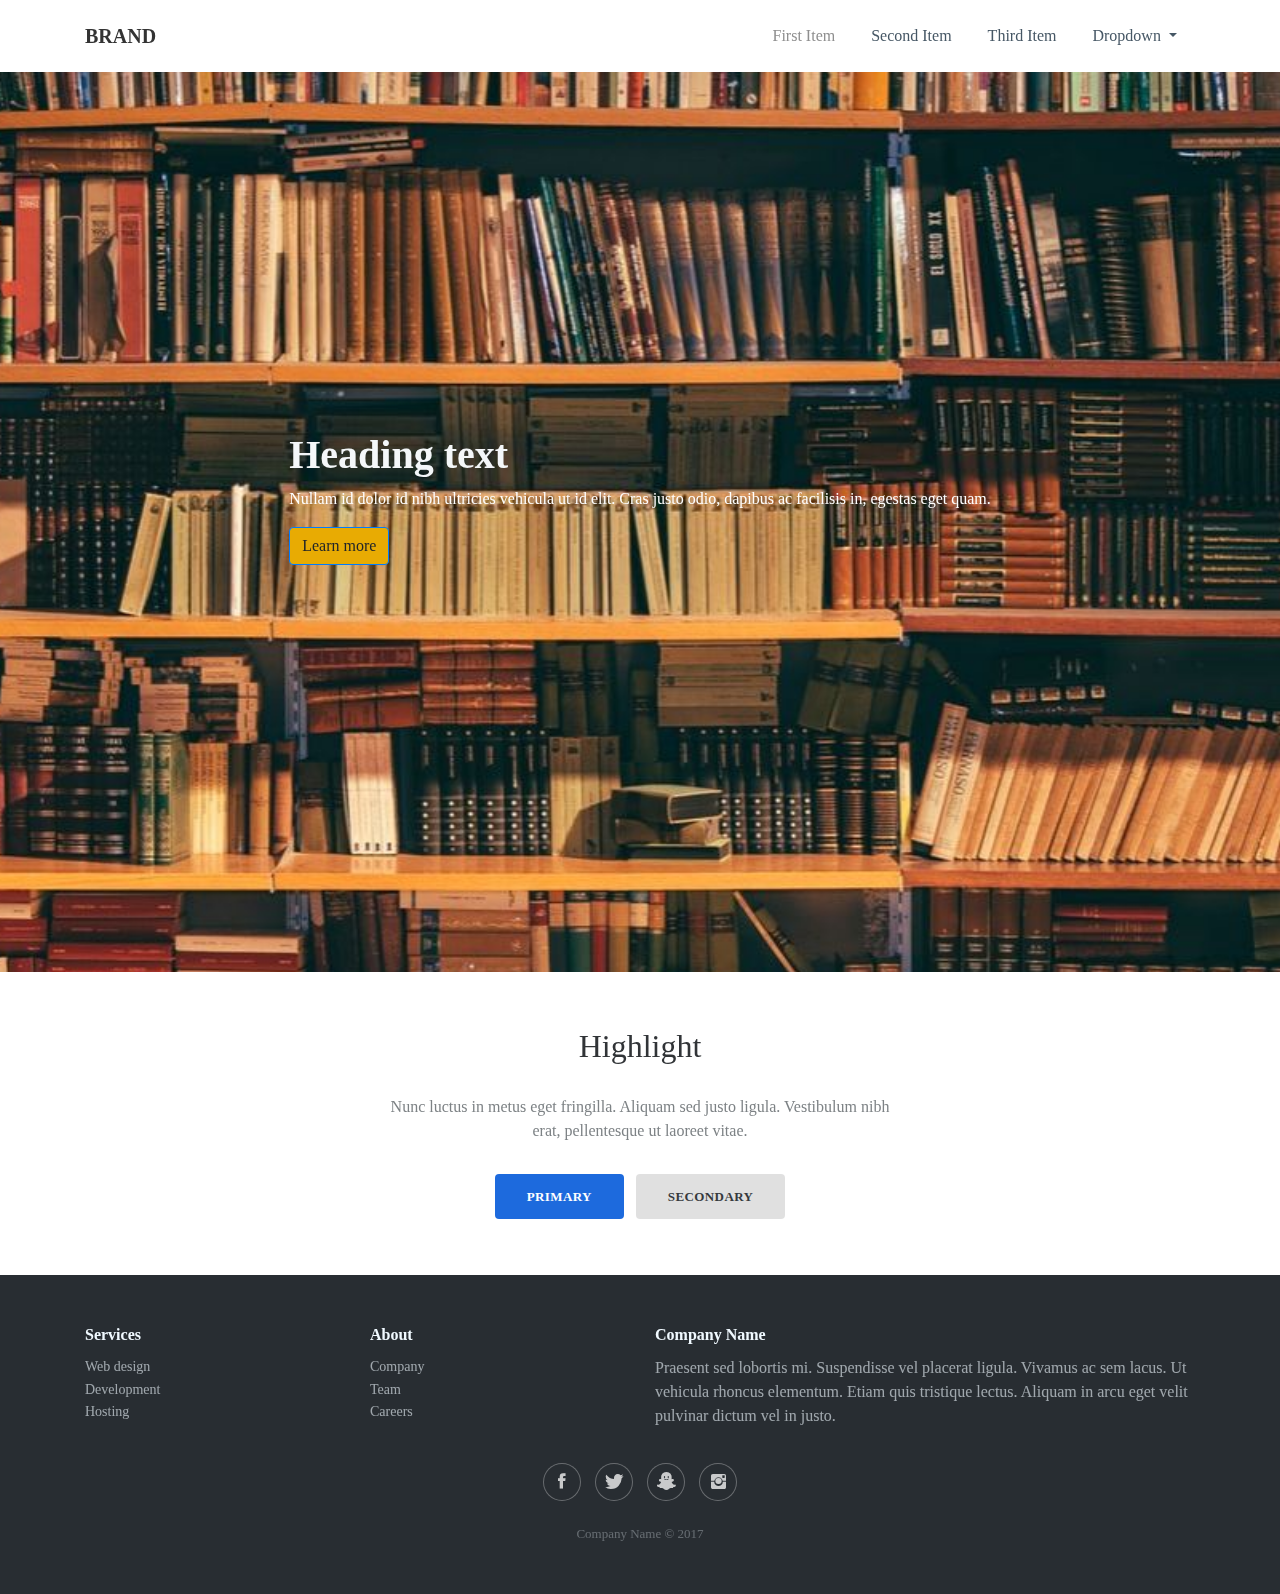
==== commit 405d45ad: "update BSS" ====
--- a/index.html
+++ b/index.html
@@ -34,7 +34,7 @@
     </nav>
     <section class="d-flex justify-content-xl-center align-items-xl-center" data-bs-parallax-bg="true" style="height: 100vh;background-image: url(&quot;assets/img/alfons-morales-YLSwjSy7stw-unsplash.jpg&quot;);">
         <div class="jumbotron" style="background-color: rgba(233,236,239,0);font-family: Spartan;">
-            <h1 style="color: rgb(244,247,249);">Heading text</h1>
+            <h1 style="color: rgb(244,247,249);font-weight: 700;">Heading text</h1>
             <p style="color: rgb(255,255,255);">Nullam id dolor id nibh ultricies vehicula ut id elit. Cras justo odio, dapibus ac facilisis in, egestas eget quam.</p>
             <p><a class="btn btn-primary" role="button" style="background-color: #e8ab03;">Learn more</a></p>
         </div>
--- a/assets/css/styles.css
+++ b/assets/css/styles.css
@@ -0,0 +1,6 @@
+.navbar-brand {
+}
+
+.navbar-brand {
+}
+
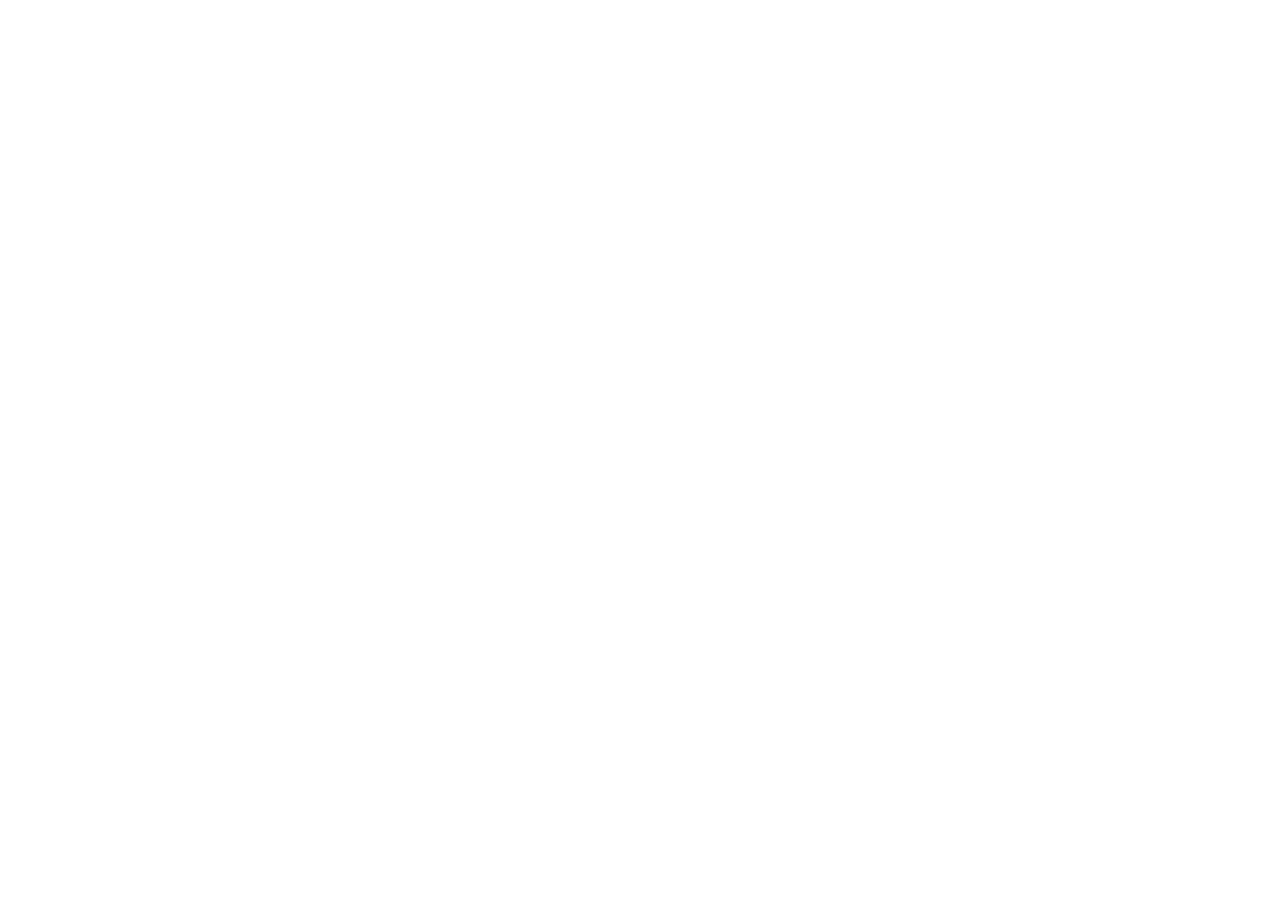
==== commit 22aba5f5: "point back to Kumo site" ====
--- a/index.html
+++ b/index.html
@@ -1,86 +1,10 @@
 <!DOCTYPE html>
 <html>
-
-<head>
-    <meta charset="utf-8">
-    <meta name="viewport" content="width=device-width, initial-scale=1.0, shrink-to-fit=no">
-    <title>Untitled</title>
-    <link rel="stylesheet" href="assets/bootstrap/css/bootstrap.min.css">
-    <link rel="stylesheet" href="https://fonts.googleapis.com/css?family=Source+Sans+Pro:300,400,700">
-    <link rel="stylesheet" href="assets/css/Spartan.css">
-    <link rel="stylesheet" href="assets/fonts/ionicons.min.css">
-    <link rel="stylesheet" href="assets/css/Footer-Dark.css">
-    <link rel="stylesheet" href="assets/css/Header-Blue.css">
-    <link rel="stylesheet" href="assets/css/Highlight-Clean.css">
-    <link rel="stylesheet" href="assets/css/Navigation-Clean.css">
-    <link rel="stylesheet" href="assets/css/styles.css">
-</head>
-
-<body>
-    <nav class="navbar navbar-light navbar-expand-md navigation-clean">
-        <div class="container"><a class="navbar-brand" href="#" style="font-family: Spartan;">BRAND</a><button data-toggle="collapse" class="navbar-toggler" data-target="#navcol-1"><span class="sr-only">Toggle navigation</span><span class="navbar-toggler-icon"></span></button>
-            <div
-                class="collapse navbar-collapse" id="navcol-1" style="font-family: Spartan;">
-                <ul class="nav navbar-nav ml-auto">
-                    <li class="nav-item" role="presentation"><a class="nav-link active" href="#">First Item</a></li>
-                    <li class="nav-item" role="presentation"><a class="nav-link" href="#">Second Item</a></li>
-                    <li class="nav-item" role="presentation"><a class="nav-link" href="#">Third Item</a></li>
-                    <li class="nav-item dropdown"><a class="dropdown-toggle nav-link" data-toggle="dropdown" aria-expanded="false" href="#">Dropdown </a>
-                        <div class="dropdown-menu" role="menu"><a class="dropdown-item" role="presentation" href="#">First Item</a><a class="dropdown-item" role="presentation" href="#">Second Item</a><a class="dropdown-item" role="presentation" href="#">Third Item</a></div>
-                    </li>
-                </ul>
-        </div>
-        </div>
-    </nav>
-    <section class="d-flex justify-content-xl-center align-items-xl-center" data-bs-parallax-bg="true" style="height: 100vh;background-image: url(&quot;assets/img/alfons-morales-YLSwjSy7stw-unsplash.jpg&quot;);">
-        <div class="jumbotron" style="background-color: rgba(233,236,239,0);font-family: Spartan;">
-            <h1 style="color: rgb(244,247,249);font-weight: 700;">Heading text</h1>
-            <p style="color: rgb(255,255,255);">Nullam id dolor id nibh ultricies vehicula ut id elit. Cras justo odio, dapibus ac facilisis in, egestas eget quam.</p>
-            <p><a class="btn btn-primary" role="button" style="background-color: #e8ab03;">Learn more</a></p>
-        </div>
-    </section>
-    <div class="highlight-clean">
-        <div class="container" style="font-family: Spartan;">
-            <div class="intro">
-                <h2 class="text-center" style="font-weight: 500;">Highlight</h2>
-                <p class="text-center">Nunc luctus in metus eget fringilla. Aliquam sed justo ligula. Vestibulum nibh erat, pellentesque ut laoreet vitae. </p>
-            </div>
-            <div class="buttons"><a class="btn btn-primary" role="button" href="#">Primary</a><button class="btn btn-light" type="button">Secondary</button></div>
-        </div>
-    </div>
-    <div class="footer-dark" style="font-family: Spartan;">
-        <footer>
-            <div class="container">
-                <div class="row">
-                    <div class="col-sm-6 col-md-3 item">
-                        <h3>Services</h3>
-                        <ul>
-                            <li><a href="#">Web design</a></li>
-                            <li><a href="#">Development</a></li>
-                            <li><a href="#">Hosting</a></li>
-                        </ul>
-                    </div>
-                    <div class="col-sm-6 col-md-3 item">
-                        <h3>About</h3>
-                        <ul>
-                            <li><a href="#">Company</a></li>
-                            <li><a href="#">Team</a></li>
-                            <li><a href="#">Careers</a></li>
-                        </ul>
-                    </div>
-                    <div class="col-md-6 item text">
-                        <h3>Company Name</h3>
-                        <p>Praesent sed lobortis mi. Suspendisse vel placerat ligula. Vivamus ac sem lacus. Ut vehicula rhoncus elementum. Etiam quis tristique lectus. Aliquam in arcu eget velit pulvinar dictum vel in justo.</p>
-                    </div>
-                    <div class="col item social"><a href="#"><i class="icon ion-social-facebook"></i></a><a href="#"><i class="icon ion-social-twitter"></i></a><a href="#"><i class="icon ion-social-snapchat"></i></a><a href="#"><i class="icon ion-social-instagram"></i></a></div>
-                </div>
-                <p class="copyright">Company Name © 2017</p>
-            </div>
-        </footer>
-    </div>
-    <script src="assets/js/jquery.min.js"></script>
-    <script src="assets/bootstrap/js/bootstrap.min.js"></script>
-    <script src="assets/js/bs-init.js"></script>
-</body>
-
+   <head>
+      <title>HTML Meta Tag</title>
+      <meta http-equiv = "refresh" content = "0; url = http://m-areff.mysite.web.za/" />
+   </head>
+   <body>
+      <p>Redirecting...</p>
+   </body>
 </html>